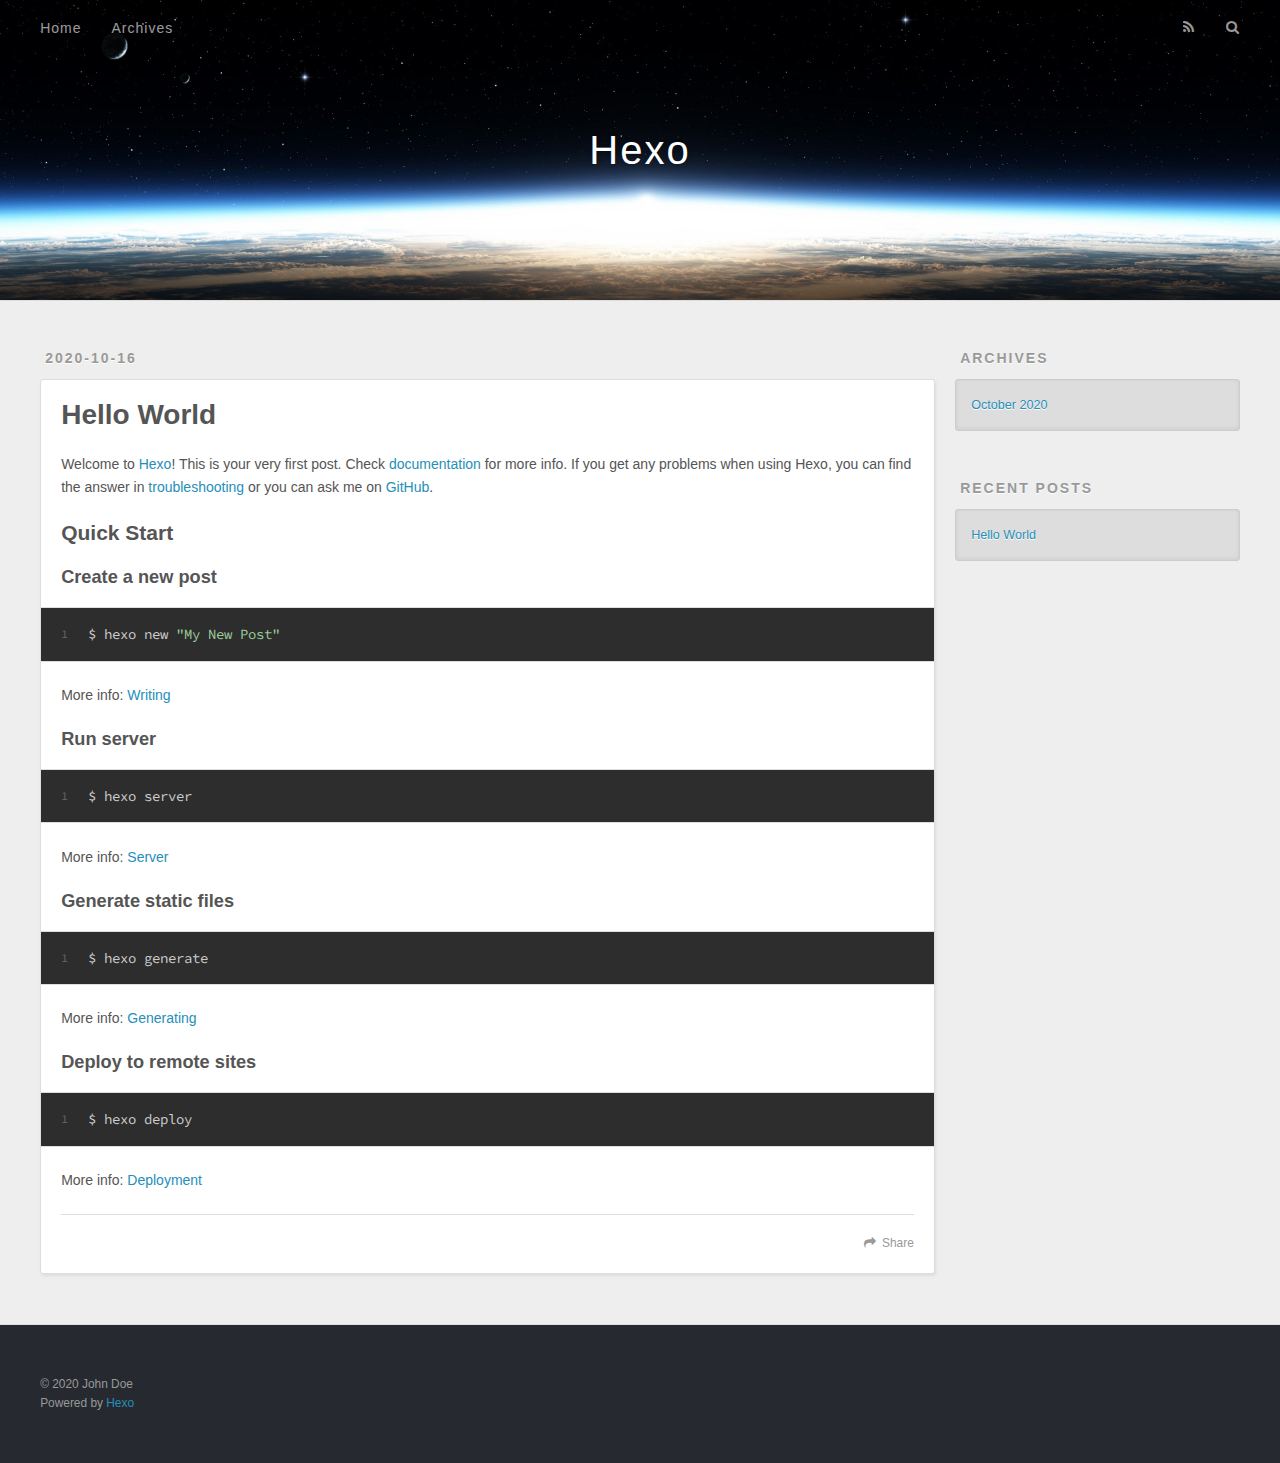
==== index.html @ 6bae7c5f "Site updated: 2020-10-16 17:08:47" ====
<!DOCTYPE html>
<html>
<head>
  <meta charset="utf-8">
  

  
  <title>Hexo</title>
  <meta name="viewport" content="width=device-width, initial-scale=1, maximum-scale=1">
  <meta property="og:type" content="website">
<meta property="og:title" content="Hexo">
<meta property="og:url" content="http://example.com/index.html">
<meta property="og:site_name" content="Hexo">
<meta property="og:locale" content="en_US">
<meta property="article:author" content="John Doe">
<meta name="twitter:card" content="summary">
  
    <link rel="alternate" href="/atom.xml" title="Hexo" type="application/atom+xml">
  
  
    <link rel="icon" href="/favicon.png">
  
  
    <link href="//fonts.googleapis.com/css?family=Source+Code+Pro" rel="stylesheet" type="text/css">
  
  
<link rel="stylesheet" href="/css/style.css">

<meta name="generator" content="Hexo 5.2.0"></head>

<body>
  <div id="container">
    <div id="wrap">
      <header id="header">
  <div id="banner"></div>
  <div id="header-outer" class="outer">
    <div id="header-title" class="inner">
      <h1 id="logo-wrap">
        <a href="/" id="logo">Hexo</a>
      </h1>
      
    </div>
    <div id="header-inner" class="inner">
      <nav id="main-nav">
        <a id="main-nav-toggle" class="nav-icon"></a>
        
          <a class="main-nav-link" href="/">Home</a>
        
          <a class="main-nav-link" href="/archives">Archives</a>
        
      </nav>
      <nav id="sub-nav">
        
          <a id="nav-rss-link" class="nav-icon" href="/atom.xml" title="RSS Feed"></a>
        
        <a id="nav-search-btn" class="nav-icon" title="Search"></a>
      </nav>
      <div id="search-form-wrap">
        <form action="//google.com/search" method="get" accept-charset="UTF-8" class="search-form"><input type="search" name="q" class="search-form-input" placeholder="Search"><button type="submit" class="search-form-submit">&#xF002;</button><input type="hidden" name="sitesearch" value="http://example.com"></form>
      </div>
    </div>
  </div>
</header>
      <div class="outer">
        <section id="main">
  
    <article id="post-hello-world" class="article article-type-post" itemscope itemprop="blogPost">
  <div class="article-meta">
    <a href="/2020/10/16/hello-world/" class="article-date">
  <time datetime="2020-10-16T08:45:26.633Z" itemprop="datePublished">2020-10-16</time>
</a>
    
  </div>
  <div class="article-inner">
    
    
      <header class="article-header">
        
  
    <h1 itemprop="name">
      <a class="article-title" href="/2020/10/16/hello-world/">Hello World</a>
    </h1>
  

      </header>
    
    <div class="article-entry" itemprop="articleBody">
      
        <p>Welcome to <a target="_blank" rel="noopener" href="https://hexo.io/">Hexo</a>! This is your very first post. Check <a target="_blank" rel="noopener" href="https://hexo.io/docs/">documentation</a> for more info. If you get any problems when using Hexo, you can find the answer in <a target="_blank" rel="noopener" href="https://hexo.io/docs/troubleshooting.html">troubleshooting</a> or you can ask me on <a target="_blank" rel="noopener" href="https://github.com/hexojs/hexo/issues">GitHub</a>.</p>
<h2 id="Quick-Start"><a href="#Quick-Start" class="headerlink" title="Quick Start"></a>Quick Start</h2><h3 id="Create-a-new-post"><a href="#Create-a-new-post" class="headerlink" title="Create a new post"></a>Create a new post</h3><figure class="highlight bash"><table><tr><td class="gutter"><pre><span class="line">1</span><br></pre></td><td class="code"><pre><span class="line">$ hexo new <span class="string">&quot;My New Post&quot;</span></span><br></pre></td></tr></table></figure>

<p>More info: <a target="_blank" rel="noopener" href="https://hexo.io/docs/writing.html">Writing</a></p>
<h3 id="Run-server"><a href="#Run-server" class="headerlink" title="Run server"></a>Run server</h3><figure class="highlight bash"><table><tr><td class="gutter"><pre><span class="line">1</span><br></pre></td><td class="code"><pre><span class="line">$ hexo server</span><br></pre></td></tr></table></figure>

<p>More info: <a target="_blank" rel="noopener" href="https://hexo.io/docs/server.html">Server</a></p>
<h3 id="Generate-static-files"><a href="#Generate-static-files" class="headerlink" title="Generate static files"></a>Generate static files</h3><figure class="highlight bash"><table><tr><td class="gutter"><pre><span class="line">1</span><br></pre></td><td class="code"><pre><span class="line">$ hexo generate</span><br></pre></td></tr></table></figure>

<p>More info: <a target="_blank" rel="noopener" href="https://hexo.io/docs/generating.html">Generating</a></p>
<h3 id="Deploy-to-remote-sites"><a href="#Deploy-to-remote-sites" class="headerlink" title="Deploy to remote sites"></a>Deploy to remote sites</h3><figure class="highlight bash"><table><tr><td class="gutter"><pre><span class="line">1</span><br></pre></td><td class="code"><pre><span class="line">$ hexo deploy</span><br></pre></td></tr></table></figure>

<p>More info: <a target="_blank" rel="noopener" href="https://hexo.io/docs/one-command-deployment.html">Deployment</a></p>

      
    </div>
    <footer class="article-footer">
      <a data-url="http://example.com/2020/10/16/hello-world/" data-id="ckgc0du7o00006s7h2qfa7l94" class="article-share-link">Share</a>
      
      
    </footer>
  </div>
  
</article>


  


</section>
        
          <aside id="sidebar">
  
    

  
    

  
    
  
    
  <div class="widget-wrap">
    <h3 class="widget-title">Archives</h3>
    <div class="widget">
      <ul class="archive-list"><li class="archive-list-item"><a class="archive-list-link" href="/archives/2020/10/">October 2020</a></li></ul>
    </div>
  </div>


  
    
  <div class="widget-wrap">
    <h3 class="widget-title">Recent Posts</h3>
    <div class="widget">
      <ul>
        
          <li>
            <a href="/2020/10/16/hello-world/">Hello World</a>
          </li>
        
      </ul>
    </div>
  </div>

  
</aside>
        
      </div>
      <footer id="footer">
  
  <div class="outer">
    <div id="footer-info" class="inner">
      &copy; 2020 John Doe<br>
      Powered by <a href="http://hexo.io/" target="_blank">Hexo</a>
    </div>
  </div>
</footer>
    </div>
    <nav id="mobile-nav">
  
    <a href="/" class="mobile-nav-link">Home</a>
  
    <a href="/archives" class="mobile-nav-link">Archives</a>
  
</nav>
    

<script src="//ajax.googleapis.com/ajax/libs/jquery/2.0.3/jquery.min.js"></script>


  
<link rel="stylesheet" href="/fancybox/jquery.fancybox.css">

  
<script src="/fancybox/jquery.fancybox.pack.js"></script>




<script src="/js/script.js"></script>




  </div>
</body>
</html>
---- css/style.css ----
body {
  width: 100%;
}
body:before,
body:after {
  content: "";
  display: table;
}
body:after {
  clear: both;
}
html,
body,
div,
span,
applet,
object,
iframe,
h1,
h2,
h3,
h4,
h5,
h6,
p,
blockquote,
pre,
a,
abbr,
acronym,
address,
big,
cite,
code,
del,
dfn,
em,
img,
ins,
kbd,
q,
s,
samp,
small,
strike,
strong,
sub,
sup,
tt,
var,
dl,
dt,
dd,
ol,
ul,
li,
fieldset,
form,
label,
legend,
table,
caption,
tbody,
tfoot,
thead,
tr,
th,
td {
  margin: 0;
  padding: 0;
  border: 0;
  outline: 0;
  font-weight: inherit;
  font-style: inherit;
  font-family: inherit;
  font-size: 100%;
  vertical-align: baseline;
}
body {
  line-height: 1;
  color: #000;
  background: #fff;
}
ol,
ul {
  list-style: none;
}
table {
  border-collapse: separate;
  border-spacing: 0;
  vertical-align: middle;
}
caption,
th,
td {
  text-align: left;
  font-weight: normal;
  vertical-align: middle;
}
a img {
  border: none;
}
input,
button {
  margin: 0;
  padding: 0;
}
input::-moz-focus-inner,
button::-moz-focus-inner {
  border: 0;
  padding: 0;
}
@font-face {
  font-family: FontAwesome;
  font-style: normal;
  font-weight: normal;
  src: url("fonts/fontawesome-webfont.eot?v=#4.0.3");
  src: url("fonts/fontawesome-webfont.eot?#iefix&v=#4.0.3") format("embedded-opentype"), url("fonts/fontawesome-webfont.woff?v=#4.0.3") format("woff"), url("fonts/fontawesome-webfont.ttf?v=#4.0.3") format("truetype"), url("fonts/fontawesome-webfont.svg#fontawesomeregular?v=#4.0.3") format("svg");
}
html,
body,
#container {
  height: 100%;
}
body {
  background: #eee;
  font: 14px -apple-system, BlinkMacSystemFont, "Segoe UI", "Roboto", "Oxygen", "Ubuntu", "Cantarell", "Fira Sans", "Droid Sans", "Helvetica Neue", sans-serif;
  -webkit-text-size-adjust: 100%;
}
.outer {
  max-width: 1220px;
  margin: 0 auto;
  padding: 0 20px;
}
.outer:before,
.outer:after {
  content: "";
  display: table;
}
.outer:after {
  clear: both;
}
.inner {
  display: inline;
  float: left;
  width: 98.33333333333333%;
  margin: 0 0.833333333333333%;
}
.left,
.alignleft {
  float: left;
}
.right,
.alignright {
  float: right;
}
.clear {
  clear: both;
}
#container {
  position: relative;
}
.mobile-nav-on {
  overflow: hidden;
}
#wrap {
  height: 100%;
  width: 100%;
  position: absolute;
  top: 0;
  left: 0;
  -webkit-transition: 0.2s ease-out;
  -moz-transition: 0.2s ease-out;
  -ms-transition: 0.2s ease-out;
  transition: 0.2s ease-out;
  z-index: 1;
  background: #eee;
}
.mobile-nav-on #wrap {
  left: 280px;
}
@media screen and (min-width: 768px) {
  #main {
    display: inline;
    float: left;
    width: 73.33333333333333%;
    margin: 0 0.833333333333333%;
  }
}
.article-date,
.article-category-link,
.archive-year,
.widget-title {
  text-decoration: none;
  text-transform: uppercase;
  letter-spacing: 2px;
  color: #999;
  margin-bottom: 1em;
  margin-left: 5px;
  line-height: 1em;
  text-shadow: 0 1px #fff;
  font-weight: bold;
}
.article-inner,
.archive-article-inner {
  background: #fff;
  -webkit-box-shadow: 1px 2px 3px #ddd;
  box-shadow: 1px 2px 3px #ddd;
  border: 1px solid #ddd;
  border-radius: 3px;
}
.article-entry h1,
.widget h1 {
  font-size: 2em;
}
.article-entry h2,
.widget h2 {
  font-size: 1.5em;
}
.article-entry h3,
.widget h3 {
  font-size: 1.3em;
}
.article-entry h4,
.widget h4 {
  font-size: 1.2em;
}
.article-entry h5,
.widget h5 {
  font-size: 1em;
}
.article-entry h6,
.widget h6 {
  font-size: 1em;
  color: #999;
}
.article-entry hr,
.widget hr {
  border: 1px dashed #ddd;
}
.article-entry strong,
.widget strong {
  font-weight: bold;
}
.article-entry em,
.widget em,
.article-entry cite,
.widget cite {
  font-style: italic;
}
.article-entry sup,
.widget sup,
.article-entry sub,
.widget sub {
  font-size: 0.75em;
  line-height: 0;
  position: relative;
  vertical-align: baseline;
}
.article-entry sup,
.widget sup {
  top: -0.5em;
}
.article-entry sub,
.widget sub {
  bottom: -0.2em;
}
.article-entry small,
.widget small {
  font-size: 0.85em;
}
.article-entry acronym,
.widget acronym,
.article-entry abbr,
.widget abbr {
  border-bottom: 1px dotted;
}
.article-entry ul,
.widget ul,
.article-entry ol,
.widget ol,
.article-entry dl,
.widget dl {
  margin: 0 20px;
  line-height: 1.6em;
}
.article-entry ul ul,
.widget ul ul,
.article-entry ol ul,
.widget ol ul,
.article-entry ul ol,
.widget ul ol,
.article-entry ol ol,
.widget ol ol {
  margin-top: 0;
  margin-bottom: 0;
}
.article-entry ul,
.widget ul {
  list-style: disc;
}
.article-entry ol,
.widget ol {
  list-style: decimal;
}
.article-entry dt,
.widget dt {
  font-weight: bold;
}
#header {
  height: 300px;
  position: relative;
  border-bottom: 1px solid #ddd;
}
#header:before,
#header:after {
  content: "";
  position: absolute;
  left: 0;
  right: 0;
  height: 40px;
}
#header:before {
  top: 0;
  background: -webkit-linear-gradient(rgba(0,0,0,0.2), transparent);
  background: -moz-linear-gradient(rgba(0,0,0,0.2), transparent);
  background: -ms-linear-gradient(rgba(0,0,0,0.2), transparent);
  background: linear-gradient(rgba(0,0,0,0.2), transparent);
}
#header:after {
  bottom: 0;
  background: -webkit-linear-gradient(transparent, rgba(0,0,0,0.2));
  background: -moz-linear-gradient(transparent, rgba(0,0,0,0.2));
  background: -ms-linear-gradient(transparent, rgba(0,0,0,0.2));
  background: linear-gradient(transparent, rgba(0,0,0,0.2));
}
#header-outer {
  height: 100%;
  position: relative;
}
#header-inner {
  position: relative;
  overflow: hidden;
}
#banner {
  position: absolute;
  top: 0;
  left: 0;
  width: 100%;
  height: 100%;
  background: url("images/banner.jpg") center #000;
  -webkit-background-size: cover;
  -moz-background-size: cover;
  background-size: cover;
  z-index: -1;
}
#header-title {
  text-align: center;
  height: 40px;
  position: absolute;
  top: 50%;
  left: 0;
  margin-top: -20px;
}
#logo,
#subtitle {
  text-decoration: none;
  color: #fff;
  font-weight: 300;
  text-shadow: 0 1px 4px rgba(0,0,0,0.3);
}
#logo {
  font-size: 40px;
  line-height: 40px;
  letter-spacing: 2px;
}
#subtitle {
  font-size: 16px;
  line-height: 16px;
  letter-spacing: 1px;
}
#subtitle-wrap {
  margin-top: 16px;
}
#main-nav {
  float: left;
  margin-left: -15px;
}
.nav-icon,
.main-nav-link {
  float: left;
  color: #fff;
  opacity: 0.6;
  text-decoration: none;
  text-shadow: 0 1px rgba(0,0,0,0.2);
  -webkit-transition: opacity 0.2s;
  -moz-transition: opacity 0.2s;
  -ms-transition: opacity 0.2s;
  transition: opacity 0.2s;
  display: block;
  padding: 20px 15px;
}
.nav-icon:hover,
.main-nav-link:hover {
  opacity: 1;
}
.nav-icon {
  font-family: FontAwesome;
  text-align: center;
  font-size: 14px;
  width: 14px;
  height: 14px;
  padding: 20px 15px;
  position: relative;
  cursor: pointer;
}
.main-nav-link {
  font-weight: 300;
  letter-spacing: 1px;
}
@media screen and (max-width: 479px) {
  .main-nav-link {
    display: none;
  }
}
#main-nav-toggle {
  display: none;
}
#main-nav-toggle:before {
  content: "\f0c9";
}
@media screen and (max-width: 479px) {
  #main-nav-toggle {
    display: block;
  }
}
#sub-nav {
  float: right;
  margin-right: -15px;
}
#nav-rss-link:before {
  content: "\f09e";
}
#nav-search-btn:before {
  content: "\f002";
}
#search-form-wrap {
  position: absolute;
  top: 15px;
  width: 150px;
  height: 30px;
  right: -150px;
  opacity: 0;
  -webkit-transition: 0.2s ease-out;
  -moz-transition: 0.2s ease-out;
  -ms-transition: 0.2s ease-out;
  transition: 0.2s ease-out;
}
#search-form-wrap.on {
  opacity: 1;
  right: 0;
}
@media screen and (max-width: 479px) {
  #search-form-wrap {
    width: 100%;
    right: -100%;
  }
}
.search-form {
  position: absolute;
  top: 0;
  left: 0;
  right: 0;
  background: #fff;
  padding: 5px 15px;
  border-radius: 15px;
  -webkit-box-shadow: 0 0 10px rgba(0,0,0,0.3);
  box-shadow: 0 0 10px rgba(0,0,0,0.3);
}
.search-form-input {
  border: none;
  background: none;
  color: #555;
  width: 100%;
  font: 13px -apple-system, BlinkMacSystemFont, "Segoe UI", "Roboto", "Oxygen", "Ubuntu", "Cantarell", "Fira Sans", "Droid Sans", "Helvetica Neue", sans-serif;
  outline: none;
}
.search-form-input::-webkit-search-results-decoration,
.search-form-input::-webkit-search-cancel-button {
  -webkit-appearance: none;
}
.search-form-submit {
  position: absolute;
  top: 50%;
  right: 10px;
  margin-top: -7px;
  font: 13px FontAwesome;
  border: none;
  background: none;
  color: #bbb;
  cursor: pointer;
}
.search-form-submit:hover,
.search-form-submit:focus {
  color: #777;
}
.article {
  margin: 50px 0;
}
.article-inner {
  overflow: hidden;
}
.article-meta:before,
.article-meta:after {
  content: "";
  display: table;
}
.article-meta:after {
  clear: both;
}
.article-date {
  float: left;
}
.article-category {
  float: left;
  line-height: 1em;
  color: #ccc;
  text-shadow: 0 1px #fff;
  margin-left: 8px;
}
.article-category:before {
  content: "\2022";
}
.article-category-link {
  margin: 0 12px 1em;
}
.article-header {
  padding: 20px 20px 0;
}
.article-title {
  text-decoration: none;
  font-size: 2em;
  font-weight: bold;
  color: #555;
  line-height: 1.1em;
  -webkit-transition: color 0.2s;
  -moz-transition: color 0.2s;
  -ms-transition: color 0.2s;
  transition: color 0.2s;
}
a.article-title:hover {
  color: #258fb8;
}
.article-entry {
  color: #555;
  padding: 0 20px;
}
.article-entry:before,
.article-entry:after {
  content: "";
  display: table;
}
.article-entry:after {
  clear: both;
}
.article-entry p,
.article-entry table {
  line-height: 1.6em;
  margin: 1.6em 0;
}
.article-entry h1,
.article-entry h2,
.article-entry h3,
.article-entry h4,
.article-entry h5,
.article-entry h6 {
  font-weight: bold;
}
.article-entry h1,
.article-entry h2,
.article-entry h3,
.article-entry h4,
.article-entry h5,
.article-entry h6 {
  line-height: 1.1em;
  margin: 1.1em 0;
}
.article-entry a {
  color: #258fb8;
  text-decoration: none;
}
.article-entry a:hover {
  text-decoration: underline;
}
.article-entry ul,
.article-entry ol,
.article-entry dl {
  margin-top: 1.6em;
  margin-bottom: 1.6em;
}
.article-entry img,
.article-entry video {
  max-width: 100%;
  height: auto;
  display: block;
  margin: auto;
}
.article-entry iframe {
  border: none;
}
.article-entry table {
  width: 100%;
  border-collapse: collapse;
  border-spacing: 0;
}
.article-entry th {
  font-weight: bold;
  border-bottom: 3px solid #ddd;
  padding-bottom: 0.5em;
}
.article-entry td {
  border-bottom: 1px solid #ddd;
  padding: 10px 0;
}
.article-entry blockquote {
  font-family: Georgia, "Times New Roman", serif;
  font-size: 1.4em;
  margin: 1.6em 20px;
  text-align: center;
}
.article-entry blockquote footer {
  font-size: 14px;
  margin: 1.6em 0;
  font-family: -apple-system, BlinkMacSystemFont, "Segoe UI", "Roboto", "Oxygen", "Ubuntu", "Cantarell", "Fira Sans", "Droid Sans", "Helvetica Neue", sans-serif;
}
.article-entry blockquote footer cite:before {
  content: "—";
  padding: 0 0.5em;
}
.article-entry .pullquote {
  text-align: left;
  width: 45%;
  margin: 0;
}
.article-entry .pullquote.left {
  margin-left: 0.5em;
  margin-right: 1em;
}
.article-entry .pullquote.right {
  margin-right: 0.5em;
  margin-left: 1em;
}
.article-entry .caption {
  color: #999;
  display: block;
  font-size: 0.9em;
  margin-top: 0.5em;
  position: relative;
  text-align: center;
}
.article-entry .video-container {
  position: relative;
  padding-top: 56.25%;
  height: 0;
  overflow: hidden;
}
.article-entry .video-container iframe,
.article-entry .video-container object,
.article-entry .video-container embed {
  position: absolute;
  top: 0;
  left: 0;
  width: 100%;
  height: 100%;
  margin-top: 0;
}
.article-more-link a {
  display: inline-block;
  line-height: 1em;
  padding: 6px 15px;
  border-radius: 15px;
  background: #eee;
  color: #999;
  text-shadow: 0 1px #fff;
  text-decoration: none;
}
.article-more-link a:hover {
  background: #258fb8;
  color: #fff;
  text-decoration: none;
  text-shadow: 0 1px #1e7293;
}
.article-footer {
  font-size: 0.85em;
  line-height: 1.6em;
  border-top: 1px solid #ddd;
  padding-top: 1.6em;
  margin: 0 20px 20px;
}
.article-footer:before,
.article-footer:after {
  content: "";
  display: table;
}
.article-footer:after {
  clear: both;
}
.article-footer a {
  color: #999;
  text-decoration: none;
}
.article-footer a:hover {
  color: #555;
}
.article-tag-list-item {
  float: left;
  margin-right: 10px;
}
.article-tag-list-link:before {
  content: "#";
}
.article-comment-link {
  float: right;
}
.article-comment-link:before {
  content: "\f075";
  font-family: FontAwesome;
  padding-right: 8px;
}
.article-share-link {
  cursor: pointer;
  float: right;
  margin-left: 20px;
}
.article-share-link:before {
  content: "\f064";
  font-family: FontAwesome;
  padding-right: 6px;
}
#article-nav {
  position: relative;
}
#article-nav:before,
#article-nav:after {
  content: "";
  display: table;
}
#article-nav:after {
  clear: both;
}
@media screen and (min-width: 768px) {
  #article-nav {
    margin: 50px 0;
  }
  #article-nav:before {
    width: 8px;
    height: 8px;
    position: absolute;
    top: 50%;
    left: 50%;
    margin-top: -4px;
    margin-left: -4px;
    content: "";
    border-radius: 50%;
    background: #ddd;
    -webkit-box-shadow: 0 1px 2px #fff;
    box-shadow: 0 1px 2px #fff;
  }
}
.article-nav-link-wrap {
  text-decoration: none;
  text-shadow: 0 1px #fff;
  color: #999;
  -webkit-box-sizing: border-box;
  -moz-box-sizing: border-box;
  box-sizing: border-box;
  margin-top: 50px;
  text-align: center;
  display: block;
}
.article-nav-link-wrap:hover {
  color: #555;
}
@media screen and (min-width: 768px) {
  .article-nav-link-wrap {
    width: 50%;
    margin-top: 0;
  }
}
@media screen and (min-width: 768px) {
  #article-nav-newer {
    float: left;
    text-align: right;
    padding-right: 20px;
  }
}
@media screen and (min-width: 768px) {
  #article-nav-older {
    float: right;
    text-align: left;
    padding-left: 20px;
  }
}
.article-nav-caption {
  text-transform: uppercase;
  letter-spacing: 2px;
  color: #ddd;
  line-height: 1em;
  font-weight: bold;
}
#article-nav-newer .article-nav-caption {
  margin-right: -2px;
}
.article-nav-title {
  font-size: 0.85em;
  line-height: 1.6em;
  margin-top: 0.5em;
}
.article-share-box {
  position: absolute;
  display: none;
  background: #fff;
  -webkit-box-shadow: 1px 2px 10px rgba(0,0,0,0.2);
  box-shadow: 1px 2px 10px rgba(0,0,0,0.2);
  border-radius: 3px;
  margin-left: -145px;
  overflow: hidden;
  z-index: 1;
}
.article-share-box.on {
  display: block;
}
.article-share-input {
  width: 100%;
  background: none;
  -webkit-box-sizing: border-box;
  -moz-box-sizing: border-box;
  box-sizing: border-box;
  font: 14px -apple-system, BlinkMacSystemFont, "Segoe UI", "Roboto", "Oxygen", "Ubuntu", "Cantarell", "Fira Sans", "Droid Sans", "Helvetica Neue", sans-serif;
  padding: 0 15px;
  color: #555;
  outline: none;
  border: 1px solid #ddd;
  border-radius: 3px 3px 0 0;
  height: 36px;
  line-height: 36px;
}
.article-share-links {
  background: #eee;
}
.article-share-links:before,
.article-share-links:after {
  content: "";
  display: table;
}
.article-share-links:after {
  clear: both;
}
.article-share-twitter,
.article-share-facebook,
.article-share-pinterest,
.article-share-google {
  width: 50px;
  height: 36px;
  display: block;
  float: left;
  position: relative;
  color: #999;
  text-shadow: 0 1px #fff;
}
.article-share-twitter:before,
.article-share-facebook:before,
.article-share-pinterest:before,
.article-share-google:before {
  font-size: 20px;
  font-family: FontAwesome;
  width: 20px;
  height: 20px;
  position: absolute;
  top: 50%;
  left: 50%;
  margin-top: -10px;
  margin-left: -10px;
  text-align: center;
}
.article-share-twitter:hover,
.article-share-facebook:hover,
.article-share-pinterest:hover,
.article-share-google:hover {
  color: #fff;
}
.article-share-twitter:before {
  content: "\f099";
}
.article-share-twitter:hover {
  background: #00aced;
  text-shadow: 0 1px #008abe;
}
.article-share-facebook:before {
  content: "\f09a";
}
.article-share-facebook:hover {
  background: #3b5998;
  text-shadow: 0 1px #2f477a;
}
.article-share-pinterest:before {
  content: "\f0d2";
}
.article-share-pinterest:hover {
  background: #cb2027;
  text-shadow: 0 1px #a21a1f;
}
.article-share-google:before {
  content: "\f0d5";
}
.article-share-google:hover {
  background: #dd4b39;
  text-shadow: 0 1px #be3221;
}
.article-gallery {
  background: #000;
  position: relative;
}
.article-gallery-photos {
  position: relative;
  overflow: hidden;
}
.article-gallery-img {
  display: none;
  max-width: 100%;
}
.article-gallery-img:first-child {
  display: block;
}
.article-gallery-img.loaded {
  position: absolute;
  display: block;
}
.article-gallery-img img {
  display: block;
  max-width: 100%;
  margin: 0 auto;
}
#comments {
  background: #fff;
  -webkit-box-shadow: 1px 2px 3px #ddd;
  box-shadow: 1px 2px 3px #ddd;
  padding: 20px;
  border: 1px solid #ddd;
  border-radius: 3px;
  margin: 50px 0;
}
#comments a {
  color: #258fb8;
}
.archives-wrap {
  margin: 50px 0;
}
.archives:before,
.archives:after {
  content: "";
  display: table;
}
.archives:after {
  clear: both;
}
.archive-year-wrap {
  margin-bottom: 1em;
}
.archives {
  -webkit-column-gap: 10px;
  -moz-column-gap: 10px;
  column-gap: 10px;
}
@media screen and (min-width: 480px) and (max-width: 767px) {
  .archives {
    -webkit-column-count: 2;
    -moz-column-count: 2;
    column-count: 2;
  }
}
@media screen and (min-width: 768px) {
  .archives {
    -webkit-column-count: 3;
    -moz-column-count: 3;
    column-count: 3;
  }
}
.archive-article {
  -webkit-column-break-inside: avoid;
  page-break-inside: avoid;
  overflow: hidden;
  break-inside: avoid-column;
}
.archive-article-inner {
  padding: 10px;
  margin-bottom: 15px;
}
.archive-article-title {
  text-decoration: none;
  font-weight: bold;
  color: #555;
  -webkit-transition: color 0.2s;
  -moz-transition: color 0.2s;
  -ms-transition: color 0.2s;
  transition: color 0.2s;
  line-height: 1.6em;
}
.archive-article-title:hover {
  color: #258fb8;
}
.archive-article-footer {
  margin-top: 1em;
}
.archive-article-date {
  color: #999;
  text-decoration: none;
  font-size: 0.85em;
  line-height: 1em;
  margin-bottom: 0.5em;
  display: block;
}
#page-nav {
  margin: 50px auto;
  background: #fff;
  -webkit-box-shadow: 1px 2px 3px #ddd;
  box-shadow: 1px 2px 3px #ddd;
  border: 1px solid #ddd;
  border-radius: 3px;
  text-align: center;
  color: #999;
  overflow: hidden;
}
#page-nav:before,
#page-nav:after {
  content: "";
  display: table;
}
#page-nav:after {
  clear: both;
}
#page-nav a,
#page-nav span {
  padding: 10px 20px;
  line-height: 1;
  height: 2ex;
}
#page-nav a {
  color: #999;
  text-decoration: none;
}
#page-nav a:hover {
  background: #999;
  color: #fff;
}
#page-nav .prev {
  float: left;
}
#page-nav .next {
  float: right;
}
#page-nav .page-number {
  display: inline-block;
}
@media screen and (max-width: 479px) {
  #page-nav .page-number {
    display: none;
  }
}
#page-nav .current {
  color: #555;
  font-weight: bold;
}
#page-nav .space {
  color: #ddd;
}
#footer {
  background: #262a30;
  padding: 50px 0;
  border-top: 1px solid #ddd;
  color: #999;
}
#footer a {
  color: #258fb8;
  text-decoration: none;
}
#footer a:hover {
  text-decoration: underline;
}
#footer-info {
  line-height: 1.6em;
  font-size: 0.85em;
}
.article-entry pre,
.article-entry .highlight {
  background: #2d2d2d;
  margin: 0 -20px;
  padding: 15px 20px;
  border-style: solid;
  border-color: #ddd;
  border-width: 1px 0;
  overflow: auto;
  color: #ccc;
  line-height: 22.400000000000002px;
}
.article-entry .highlight .gutter pre,
.article-entry .gist .gist-file .gist-data .line-numbers {
  color: #666;
  font-size: 0.85em;
}
.article-entry pre,
.article-entry code {
  font-family: "Source Code Pro", Consolas, Monaco, Menlo, Consolas, monospace;
}
.article-entry code {
  background: #eee;
  text-shadow: 0 1px #fff;
  padding: 0 0.3em;
}
.article-entry pre code {
  background: none;
  text-shadow: none;
  padding: 0;
}
.article-entry .highlight pre {
  border: none;
  margin: 0;
  padding: 0;
}
.article-entry .highlight table {
  margin: 0;
  width: auto;
}
.article-entry .highlight td {
  border: none;
  padding: 0;
}
.article-entry .highlight figcaption {
  font-size: 0.85em;
  color: #999;
  line-height: 1em;
  margin-bottom: 1em;
}
.article-entry .highlight figcaption:before,
.article-entry .highlight figcaption:after {
  content: "";
  display: table;
}
.article-entry .highlight figcaption:after {
  clear: both;
}
.article-entry .highlight figcaption a {
  float: right;
}
.article-entry .highlight .gutter pre {
  text-align: right;
  padding-right: 20px;
}
.article-entry .highlight .line {
  height: 22.400000000000002px;
}
.article-entry .highlight .line.marked {
  background: #515151;
}
.article-entry .gist {
  margin: 0 -20px;
  border-style: solid;
  border-color: #ddd;
  border-width: 1px 0;
  background: #2d2d2d;
  padding: 15px 20px 15px 0;
}
.article-entry .gist .gist-file {
  border: none;
  font-family: "Source Code Pro", Consolas, Monaco, Menlo, Consolas, monospace;
  margin: 0;
}
.article-entry .gist .gist-file .gist-data {
  background: none;
  border: none;
}
.article-entry .gist .gist-file .gist-data .line-numbers {
  background: none;
  border: none;
  padding: 0 20px 0 0;
}
.article-entry .gist .gist-file .gist-data .line-data {
  padding: 0 !important;
}
.article-entry .gist .gist-file .highlight {
  margin: 0;
  padding: 0;
  border: none;
}
.article-entry .gist .gist-file .gist-meta {
  background: #2d2d2d;
  color: #999;
  font: 0.85em -apple-system, BlinkMacSystemFont, "Segoe UI", "Roboto", "Oxygen", "Ubuntu", "Cantarell", "Fira Sans", "Droid Sans", "Helvetica Neue", sans-serif;
  text-shadow: 0 0;
  padding: 0;
  margin-top: 1em;
  margin-left: 20px;
}
.article-entry .gist .gist-file .gist-meta a {
  color: #258fb8;
  font-weight: normal;
}
.article-entry .gist .gist-file .gist-meta a:hover {
  text-decoration: underline;
}
pre .comment,
pre .title {
  color: #999;
}
pre .variable,
pre .attribute,
pre .tag,
pre .regexp,
pre .ruby .constant,
pre .xml .tag .title,
pre .xml .pi,
pre .xml .doctype,
pre .html .doctype,
pre .css .id,
pre .css .class,
pre .css .pseudo {
  color: #f2777a;
}
pre .number,
pre .preprocessor,
pre .built_in,
pre .literal,
pre .params,
pre .constant {
  color: #f99157;
}
pre .class,
pre .ruby .class .title,
pre .css .rules .attribute {
  color: #9c9;
}
pre .string,
pre .value,
pre .inheritance,
pre .header,
pre .ruby .symbol,
pre .xml .cdata {
  color: #9c9;
}
pre .css .hexcolor {
  color: #6cc;
}
pre .function,
pre .python .decorator,
pre .python .title,
pre .ruby .function .title,
pre .ruby .title .keyword,
pre .perl .sub,
pre .javascript .title,
pre .coffeescript .title {
  color: #69c;
}
pre .keyword,
pre .javascript .function {
  color: #c9c;
}
@media screen and (max-width: 479px) {
  #mobile-nav {
    position: absolute;
    top: 0;
    left: 0;
    width: 280px;
    height: 100%;
    background: #191919;
    border-right: 1px solid #fff;
  }
}
@media screen and (max-width: 479px) {
  .mobile-nav-link {
    display: block;
    color: #999;
    text-decoration: none;
    padding: 15px 20px;
    font-weight: bold;
  }
  .mobile-nav-link:hover {
    color: #fff;
  }
}
@media screen and (min-width: 768px) {
  #sidebar {
    display: inline;
    float: left;
    width: 23.333333333333332%;
    margin: 0 0.833333333333333%;
  }
}
.widget-wrap {
  margin: 50px 0;
}
.widget {
  color: #777;
  text-shadow: 0 1px #fff;
  background: #ddd;
  -webkit-box-shadow: 0 -1px 4px #ccc inset;
  box-shadow: 0 -1px 4px #ccc inset;
  border: 1px solid #ccc;
  padding: 15px;
  border-radius: 3px;
}
.widget a {
  color: #258fb8;
  text-decoration: none;
}
.widget a:hover {
  text-decoration: underline;
}
.widget ul ul,
.widget ol ul,
.widget dl ul,
.widget ul ol,
.widget ol ol,
.widget dl ol,
.widget ul dl,
.widget ol dl,
.widget dl dl {
  margin-left: 15px;
  list-style: disc;
}
.widget {
  line-height: 1.6em;
  word-wrap: break-word;
  font-size: 0.9em;
}
.widget ul,
.widget ol {
  list-style: none;
  margin: 0;
}
.widget ul ul,
.widget ol ul,
.widget ul ol,
.widget ol ol {
  margin: 0 20px;
}
.widget ul ul,
.widget ol ul {
  list-style: disc;
}
.widget ul ol,
.widget ol ol {
  list-style: decimal;
}
.category-list-count,
.tag-list-count,
.archive-list-count {
  padding-left: 5px;
  color: #999;
  font-size: 0.85em;
}
.category-list-count:before,
.tag-list-count:before,
.archive-list-count:before {
  content: "(";
}
.category-list-count:after,
.tag-list-count:after,
.archive-list-count:after {
  content: ")";
}
.tagcloud a {
  margin-right: 5px;
  display: inline-block;
}
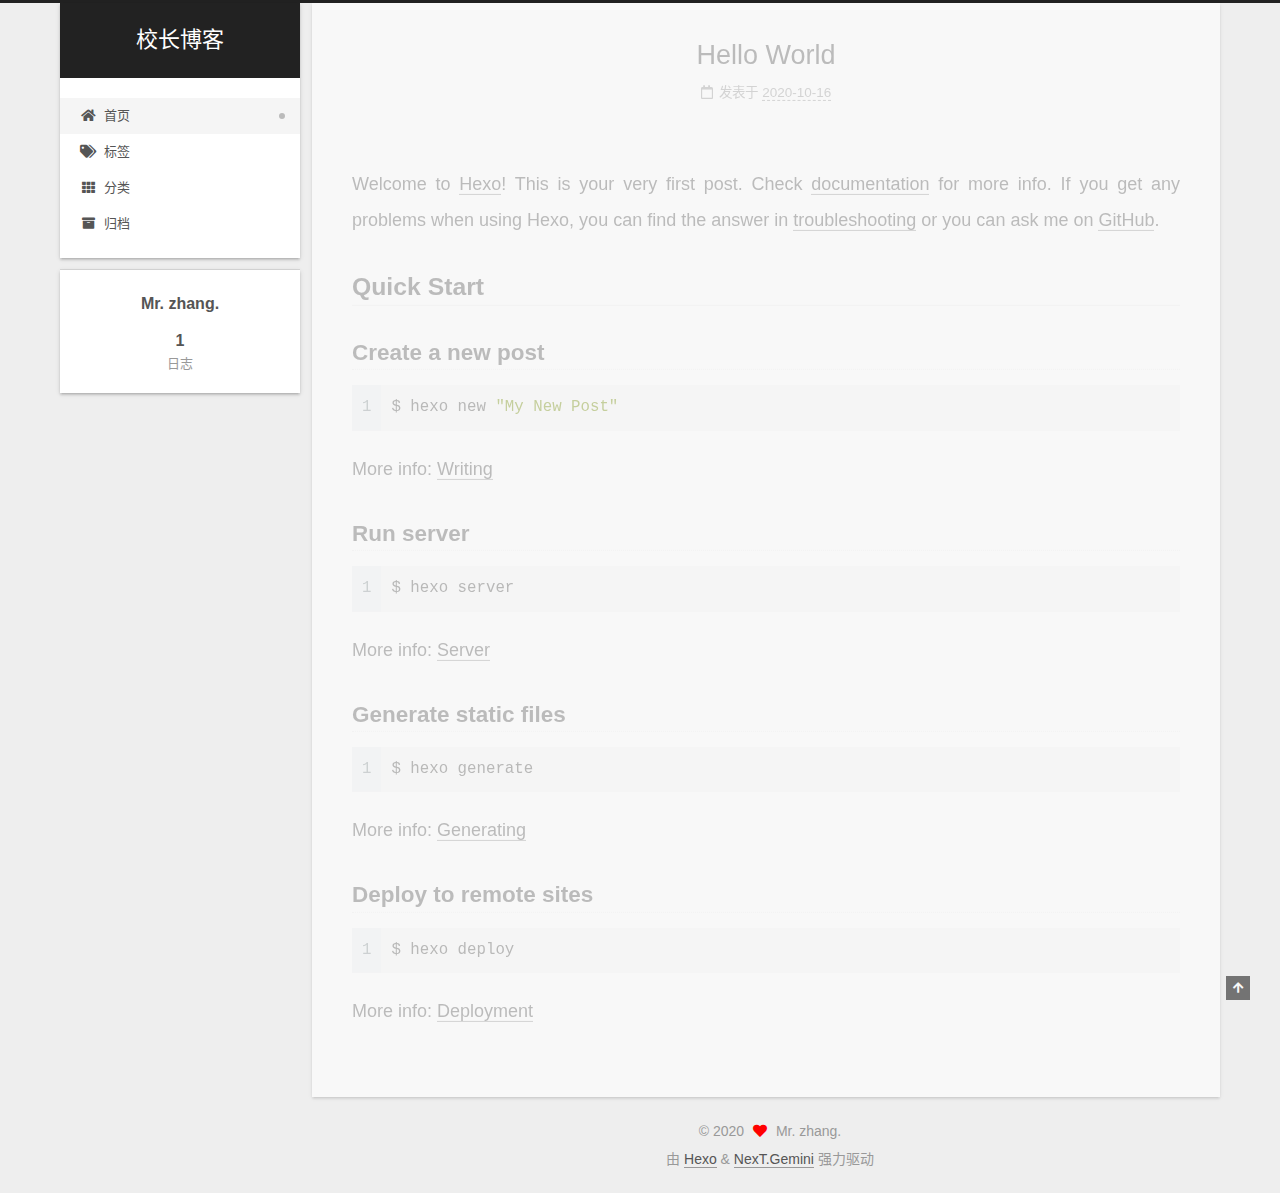
==== commit 39100b74: "Site updated: 2020-10-16 17:13:16" ====
--- a/index.html
+++ b/index.html
@@ -1,196 +1,379 @@
 <!DOCTYPE html>
-<html>
+<html lang="zh-CN">
 <head>
-  <meta charset="utf-8">
-  
-
-  
-  <title>Hexo</title>
-  <meta name="viewport" content="width=device-width, initial-scale=1, maximum-scale=1">
+  <meta charset="UTF-8">
+<meta name="viewport" content="width=device-width, initial-scale=1, maximum-scale=2">
+<meta name="theme-color" content="#222">
+<meta name="generator" content="Hexo 5.2.0">
+  <link rel="apple-touch-icon" sizes="180x180" href="/images/favicon.png">
+  <link rel="icon" type="image/png" sizes="32x32" href="/images/favicon.png">
+  <link rel="icon" type="image/png" sizes="16x16" href="/images/favicon.png">
+  <link rel="mask-icon" href="/images/favicon.png" color="#222">
+
+<link rel="stylesheet" href="/css/main.css">
+
+
+<link rel="stylesheet" href="/lib/font-awesome/css/all.min.css">
+
+<script id="hexo-configurations">
+    var NexT = window.NexT || {};
+    var CONFIG = {"hostname":"example.com","root":"/","scheme":"Gemini","version":"7.8.0","exturl":false,"sidebar":{"position":"left","display":"post","padding":18,"offset":12,"onmobile":false},"copycode":{"enable":false,"show_result":false,"style":null},"back2top":{"enable":true,"sidebar":false,"scrollpercent":false},"bookmark":{"enable":false,"color":"#222","save":"auto"},"fancybox":false,"mediumzoom":false,"lazyload":false,"pangu":false,"comments":{"style":"tabs","active":null,"storage":true,"lazyload":false,"nav":null},"algolia":{"hits":{"per_page":10},"labels":{"input_placeholder":"Search for Posts","hits_empty":"We didn't find any results for the search: ${query}","hits_stats":"${hits} results found in ${time} ms"}},"localsearch":{"enable":false,"trigger":"auto","top_n_per_article":1,"unescape":false,"preload":false},"motion":{"enable":true,"async":false,"transition":{"post_block":"fadeIn","post_header":"slideDownIn","post_body":"slideDownIn","coll_header":"slideLeftIn","sidebar":"slideUpIn"}}};
+  </script>
+
   <meta property="og:type" content="website">
-<meta property="og:title" content="Hexo">
+<meta property="og:title" content="校长博客">
 <meta property="og:url" content="http://example.com/index.html">
-<meta property="og:site_name" content="Hexo">
-<meta property="og:locale" content="en_US">
-<meta property="article:author" content="John Doe">
+<meta property="og:site_name" content="校长博客">
+<meta property="og:locale" content="zh_CN">
+<meta property="article:author" content="Mr. zhang.">
 <meta name="twitter:card" content="summary">
-  
-    <link rel="alternate" href="/atom.xml" title="Hexo" type="application/atom+xml">
-  
-  
-    <link rel="icon" href="/favicon.png">
-  
-  
-    <link href="//fonts.googleapis.com/css?family=Source+Code+Pro" rel="stylesheet" type="text/css">
-  
-  
-<link rel="stylesheet" href="/css/style.css">
-
-<meta name="generator" content="Hexo 5.2.0"></head>
-
-<body>
-  <div id="container">
-    <div id="wrap">
-      <header id="header">
-  <div id="banner"></div>
-  <div id="header-outer" class="outer">
-    <div id="header-title" class="inner">
-      <h1 id="logo-wrap">
-        <a href="/" id="logo">Hexo</a>
-      </h1>
+
+<link rel="canonical" href="http://example.com/">
+
+
+<script id="page-configurations">
+  // https://hexo.io/docs/variables.html
+  CONFIG.page = {
+    sidebar: "",
+    isHome : true,
+    isPost : false,
+    lang   : 'zh-CN'
+  };
+</script>
+
+  <title>校长博客</title>
+  
+
+
+
+
+
+
+  <noscript>
+  <style>
+  .use-motion .brand,
+  .use-motion .menu-item,
+  .sidebar-inner,
+  .use-motion .post-block,
+  .use-motion .pagination,
+  .use-motion .comments,
+  .use-motion .post-header,
+  .use-motion .post-body,
+  .use-motion .collection-header { opacity: initial; }
+
+  .use-motion .site-title,
+  .use-motion .site-subtitle {
+    opacity: initial;
+    top: initial;
+  }
+
+  .use-motion .logo-line-before i { left: initial; }
+  .use-motion .logo-line-after i { right: initial; }
+  </style>
+</noscript>
+
+</head>
+
+<body itemscope itemtype="http://schema.org/WebPage">
+  <div class="container use-motion">
+    <div class="headband"></div>
+
+    <header class="header" itemscope itemtype="http://schema.org/WPHeader">
+      <div class="header-inner"><div class="site-brand-container">
+  <div class="site-nav-toggle">
+    <div class="toggle" aria-label="切换导航栏">
+      <span class="toggle-line toggle-line-first"></span>
+      <span class="toggle-line toggle-line-middle"></span>
+      <span class="toggle-line toggle-line-last"></span>
+    </div>
+  </div>
+
+  <div class="site-meta">
+
+    <a href="/" class="brand" rel="start">
+      <span class="logo-line-before"><i></i></span>
+      <h1 class="site-title">校长博客</h1>
+      <span class="logo-line-after"><i></i></span>
+    </a>
+  </div>
+
+  <div class="site-nav-right">
+    <div class="toggle popup-trigger">
+    </div>
+  </div>
+</div>
+
+
+
+
+<nav class="site-nav">
+  <ul id="menu" class="main-menu menu">
+        <li class="menu-item menu-item-home">
+
+    <a href="/" rel="section"><i class="fa fa-home fa-fw"></i>首页</a>
+
+  </li>
+        <li class="menu-item menu-item-tags">
+
+    <a href="/tags/" rel="section"><i class="fa fa-tags fa-fw"></i>标签</a>
+
+  </li>
+        <li class="menu-item menu-item-categories">
+
+    <a href="/categories/" rel="section"><i class="fa fa-th fa-fw"></i>分类</a>
+
+  </li>
+        <li class="menu-item menu-item-archives">
+
+    <a href="/archives/" rel="section"><i class="fa fa-archive fa-fw"></i>归档</a>
+
+  </li>
+  </ul>
+</nav>
+
+
+
+
+</div>
+    </header>
+
+    
+  <div class="back-to-top">
+    <i class="fa fa-arrow-up"></i>
+    <span>0%</span>
+  </div>
+
+
+    <main class="main">
+      <div class="main-inner">
+        <div class="content-wrap">
+          
+
+          <div class="content index posts-expand">
+            
+      
+  
+  
+  <article itemscope itemtype="http://schema.org/Article" class="post-block" lang="zh-CN">
+    <link itemprop="mainEntityOfPage" href="http://example.com/2020/10/16/hello-world/">
+
+    <span hidden itemprop="author" itemscope itemtype="http://schema.org/Person">
+      <meta itemprop="image" content="/images/avatar.gif">
+      <meta itemprop="name" content="Mr. zhang.">
+      <meta itemprop="description" content="">
+    </span>
+
+    <span hidden itemprop="publisher" itemscope itemtype="http://schema.org/Organization">
+      <meta itemprop="name" content="校长博客">
+    </span>
+      <header class="post-header">
+        <h2 class="post-title" itemprop="name headline">
+          
+            <a href="/2020/10/16/hello-world/" class="post-title-link" itemprop="url">Hello World</a>
+        </h2>
+
+        <div class="post-meta">
+            <span class="post-meta-item">
+              <span class="post-meta-item-icon">
+                <i class="far fa-calendar"></i>
+              </span>
+              <span class="post-meta-item-text">发表于</span>
+
+              <time title="创建时间：2020-10-16 16:45:26" itemprop="dateCreated datePublished" datetime="2020-10-16T16:45:26+08:00">2020-10-16</time>
+            </span>
+
+          
+
+        </div>
+      </header>
+
+    
+    
+    
+    <div class="post-body" itemprop="articleBody">
+
+      
+          <p>Welcome to <a target="_blank" rel="noopener" href="https://hexo.io/">Hexo</a>! This is your very first post. Check <a target="_blank" rel="noopener" href="https://hexo.io/docs/">documentation</a> for more info. If you get any problems when using Hexo, you can find the answer in <a target="_blank" rel="noopener" href="https://hexo.io/docs/troubleshooting.html">troubleshooting</a> or you can ask me on <a target="_blank" rel="noopener" href="https://github.com/hexojs/hexo/issues">GitHub</a>.</p>
+<h2 id="Quick-Start"><a href="#Quick-Start" class="headerlink" title="Quick Start"></a>Quick Start</h2><h3 id="Create-a-new-post"><a href="#Create-a-new-post" class="headerlink" title="Create a new post"></a>Create a new post</h3><figure class="highlight bash"><table><tr><td class="gutter"><pre><span class="line">1</span><br></pre></td><td class="code"><pre><span class="line">$ hexo new <span class="string">&quot;My New Post&quot;</span></span><br></pre></td></tr></table></figure>
+
+<p>More info: <a target="_blank" rel="noopener" href="https://hexo.io/docs/writing.html">Writing</a></p>
+<h3 id="Run-server"><a href="#Run-server" class="headerlink" title="Run server"></a>Run server</h3><figure class="highlight bash"><table><tr><td class="gutter"><pre><span class="line">1</span><br></pre></td><td class="code"><pre><span class="line">$ hexo server</span><br></pre></td></tr></table></figure>
+
+<p>More info: <a target="_blank" rel="noopener" href="https://hexo.io/docs/server.html">Server</a></p>
+<h3 id="Generate-static-files"><a href="#Generate-static-files" class="headerlink" title="Generate static files"></a>Generate static files</h3><figure class="highlight bash"><table><tr><td class="gutter"><pre><span class="line">1</span><br></pre></td><td class="code"><pre><span class="line">$ hexo generate</span><br></pre></td></tr></table></figure>
+
+<p>More info: <a target="_blank" rel="noopener" href="https://hexo.io/docs/generating.html">Generating</a></p>
+<h3 id="Deploy-to-remote-sites"><a href="#Deploy-to-remote-sites" class="headerlink" title="Deploy to remote sites"></a>Deploy to remote sites</h3><figure class="highlight bash"><table><tr><td class="gutter"><pre><span class="line">1</span><br></pre></td><td class="code"><pre><span class="line">$ hexo deploy</span><br></pre></td></tr></table></figure>
+
+<p>More info: <a target="_blank" rel="noopener" href="https://hexo.io/docs/one-command-deployment.html">Deployment</a></p>
+
       
     </div>
-    <div id="header-inner" class="inner">
-      <nav id="main-nav">
-        <a id="main-nav-toggle" class="nav-icon"></a>
+
+    
+    
+    
+      <footer class="post-footer">
+        <div class="post-eof"></div>
+      </footer>
+  </article>
+  
+  
+  
+
+
+  
+
+
+
+          </div>
+          
+
+<script>
+  window.addEventListener('tabs:register', () => {
+    let { activeClass } = CONFIG.comments;
+    if (CONFIG.comments.storage) {
+      activeClass = localStorage.getItem('comments_active') || activeClass;
+    }
+    if (activeClass) {
+      let activeTab = document.querySelector(`a[href="#comment-${activeClass}"]`);
+      if (activeTab) {
+        activeTab.click();
+      }
+    }
+  });
+  if (CONFIG.comments.storage) {
+    window.addEventListener('tabs:click', event => {
+      if (!event.target.matches('.tabs-comment .tab-content .tab-pane')) return;
+      let commentClass = event.target.classList[1];
+      localStorage.setItem('comments_active', commentClass);
+    });
+  }
+</script>
+
+        </div>
+          
+  
+  <div class="toggle sidebar-toggle">
+    <span class="toggle-line toggle-line-first"></span>
+    <span class="toggle-line toggle-line-middle"></span>
+    <span class="toggle-line toggle-line-last"></span>
+  </div>
+
+  <aside class="sidebar">
+    <div class="sidebar-inner">
+
+      <ul class="sidebar-nav motion-element">
+        <li class="sidebar-nav-toc">
+          文章目录
+        </li>
+        <li class="sidebar-nav-overview">
+          站点概览
+        </li>
+      </ul>
+
+      <!--noindex-->
+      <div class="post-toc-wrap sidebar-panel">
+      </div>
+      <!--/noindex-->
+
+      <div class="site-overview-wrap sidebar-panel">
+        <div class="site-author motion-element" itemprop="author" itemscope itemtype="http://schema.org/Person">
+  <p class="site-author-name" itemprop="name">Mr. zhang.</p>
+  <div class="site-description" itemprop="description"></div>
+</div>
+<div class="site-state-wrap motion-element">
+  <nav class="site-state">
+      <div class="site-state-item site-state-posts">
+          <a href="/archives/">
         
-          <a class="main-nav-link" href="/">Home</a>
+          <span class="site-state-item-count">1</span>
+          <span class="site-state-item-name">日志</span>
+        </a>
+      </div>
+  </nav>
+</div>
+
+
+
+      </div>
+
+    </div>
+  </aside>
+  <div id="sidebar-dimmer"></div>
+
+
+      </div>
+    </main>
+
+    <footer class="footer">
+      <div class="footer-inner">
         
-          <a class="main-nav-link" href="/archives">Archives</a>
+
         
-      </nav>
-      <nav id="sub-nav">
+
+<div class="copyright">
+  
+  &copy; 
+  <span itemprop="copyrightYear">2020</span>
+  <span class="with-love">
+    <i class="fa fa-heart"></i>
+  </span>
+  <span class="author" itemprop="copyrightHolder">Mr. zhang.</span>
+</div>
+  <div class="powered-by">由 <a href="https://hexo.io/" class="theme-link" rel="noopener" target="_blank">Hexo</a> & <a href="https://theme-next.org/" class="theme-link" rel="noopener" target="_blank">NexT.Gemini</a> 强力驱动
+  </div>
+
         
-          <a id="nav-rss-link" class="nav-icon" href="/atom.xml" title="RSS Feed"></a>
-        
-        <a id="nav-search-btn" class="nav-icon" title="Search"></a>
-      </nav>
-      <div id="search-form-wrap">
-        <form action="//google.com/search" method="get" accept-charset="UTF-8" class="search-form"><input type="search" name="q" class="search-form-input" placeholder="Search"><button type="submit" class="search-form-submit">&#xF002;</button><input type="hidden" name="sitesearch" value="http://example.com"></form>
-      </div>
-    </div>
-  </div>
-</header>
-      <div class="outer">
-        <section id="main">
-  
-    <article id="post-hello-world" class="article article-type-post" itemscope itemprop="blogPost">
-  <div class="article-meta">
-    <a href="/2020/10/16/hello-world/" class="article-date">
-  <time datetime="2020-10-16T08:45:26.633Z" itemprop="datePublished">2020-10-16</time>
-</a>
-    
-  </div>
-  <div class="article-inner">
-    
-    
-      <header class="article-header">
-        
-  
-    <h1 itemprop="name">
-      <a class="article-title" href="/2020/10/16/hello-world/">Hello World</a>
-    </h1>
-  
-
-      </header>
-    
-    <div class="article-entry" itemprop="articleBody">
-      
-        <p>Welcome to <a target="_blank" rel="noopener" href="https://hexo.io/">Hexo</a>! This is your very first post. Check <a target="_blank" rel="noopener" href="https://hexo.io/docs/">documentation</a> for more info. If you get any problems when using Hexo, you can find the answer in <a target="_blank" rel="noopener" href="https://hexo.io/docs/troubleshooting.html">troubleshooting</a> or you can ask me on <a target="_blank" rel="noopener" href="https://github.com/hexojs/hexo/issues">GitHub</a>.</p>
-<h2 id="Quick-Start"><a href="#Quick-Start" class="headerlink" title="Quick Start"></a>Quick Start</h2><h3 id="Create-a-new-post"><a href="#Create-a-new-post" class="headerlink" title="Create a new post"></a>Create a new post</h3><figure class="highlight bash"><table><tr><td class="gutter"><pre><span class="line">1</span><br></pre></td><td class="code"><pre><span class="line">$ hexo new <span class="string">&quot;My New Post&quot;</span></span><br></pre></td></tr></table></figure>
-
-<p>More info: <a target="_blank" rel="noopener" href="https://hexo.io/docs/writing.html">Writing</a></p>
-<h3 id="Run-server"><a href="#Run-server" class="headerlink" title="Run server"></a>Run server</h3><figure class="highlight bash"><table><tr><td class="gutter"><pre><span class="line">1</span><br></pre></td><td class="code"><pre><span class="line">$ hexo server</span><br></pre></td></tr></table></figure>
-
-<p>More info: <a target="_blank" rel="noopener" href="https://hexo.io/docs/server.html">Server</a></p>
-<h3 id="Generate-static-files"><a href="#Generate-static-files" class="headerlink" title="Generate static files"></a>Generate static files</h3><figure class="highlight bash"><table><tr><td class="gutter"><pre><span class="line">1</span><br></pre></td><td class="code"><pre><span class="line">$ hexo generate</span><br></pre></td></tr></table></figure>
-
-<p>More info: <a target="_blank" rel="noopener" href="https://hexo.io/docs/generating.html">Generating</a></p>
-<h3 id="Deploy-to-remote-sites"><a href="#Deploy-to-remote-sites" class="headerlink" title="Deploy to remote sites"></a>Deploy to remote sites</h3><figure class="highlight bash"><table><tr><td class="gutter"><pre><span class="line">1</span><br></pre></td><td class="code"><pre><span class="line">$ hexo deploy</span><br></pre></td></tr></table></figure>
-
-<p>More info: <a target="_blank" rel="noopener" href="https://hexo.io/docs/one-command-deployment.html">Deployment</a></p>
-
-      
-    </div>
-    <footer class="article-footer">
-      <a data-url="http://example.com/2020/10/16/hello-world/" data-id="ckgc0du7o00006s7h2qfa7l94" class="article-share-link">Share</a>
-      
-      
+
+
+
+
+
+
+
+
+      </div>
     </footer>
   </div>
-  
-</article>
-
-
-  
-
-
-</section>
-        
-          <aside id="sidebar">
-  
-    
-
-  
-    
-
-  
-    
-  
-    
-  <div class="widget-wrap">
-    <h3 class="widget-title">Archives</h3>
-    <div class="widget">
-      <ul class="archive-list"><li class="archive-list-item"><a class="archive-list-link" href="/archives/2020/10/">October 2020</a></li></ul>
-    </div>
-  </div>
-
-
-  
-    
-  <div class="widget-wrap">
-    <h3 class="widget-title">Recent Posts</h3>
-    <div class="widget">
-      <ul>
-        
-          <li>
-            <a href="/2020/10/16/hello-world/">Hello World</a>
-          </li>
-        
-      </ul>
-    </div>
-  </div>
-
-  
-</aside>
-        
-      </div>
-      <footer id="footer">
-  
-  <div class="outer">
-    <div id="footer-info" class="inner">
-      &copy; 2020 John Doe<br>
-      Powered by <a href="http://hexo.io/" target="_blank">Hexo</a>
-    </div>
-  </div>
-</footer>
-    </div>
-    <nav id="mobile-nav">
-  
-    <a href="/" class="mobile-nav-link">Home</a>
-  
-    <a href="/archives" class="mobile-nav-link">Archives</a>
-  
-</nav>
-    
-
-<script src="//ajax.googleapis.com/ajax/libs/jquery/2.0.3/jquery.min.js"></script>
-
-
-  
-<link rel="stylesheet" href="/fancybox/jquery.fancybox.css">
-
-  
-<script src="/fancybox/jquery.fancybox.pack.js"></script>
-
-
-
-
-<script src="/js/script.js"></script>
-
-
-
-
-  </div>
+
+  
+  <script src="/lib/anime.min.js"></script>
+  <script src="/lib/velocity/velocity.min.js"></script>
+  <script src="/lib/velocity/velocity.ui.min.js"></script>
+
+<script src="/js/utils.js"></script>
+
+<script src="/js/motion.js"></script>
+
+
+<script src="/js/schemes/pisces.js"></script>
+
+
+<script src="/js/next-boot.js"></script>
+
+
+
+
+  
+
+
+
+
+
+
+
+
+
+
+
+
+
+
+
+  
+
+  
+
 </body>
-</html>+</html>
--- a/css/main.css
+++ b/css/main.css
@@ -0,0 +1,2565 @@
+:root {
+  --body-bg-color: #eee;
+  --content-bg-color: #fff;
+  --card-bg-color: #f5f5f5;
+  --text-color: #555;
+  --blockquote-color: #666;
+  --link-color: #555;
+  --link-hover-color: #222;
+  --brand-color: #fff;
+  --brand-hover-color: #fff;
+  --table-row-odd-bg-color: #f9f9f9;
+  --table-row-hover-bg-color: #f5f5f5;
+  --menu-item-bg-color: #f5f5f5;
+  --btn-default-bg: #fff;
+  --btn-default-color: #555;
+  --btn-default-border-color: #555;
+  --btn-default-hover-bg: #222;
+  --btn-default-hover-color: #fff;
+  --btn-default-hover-border-color: #222;
+}
+html {
+  line-height: 1.15; /* 1 */
+  -webkit-text-size-adjust: 100%; /* 2 */
+}
+body {
+  margin: 0;
+}
+main {
+  display: block;
+}
+h1 {
+  font-size: 2em;
+  margin: 0.67em 0;
+}
+hr {
+  box-sizing: content-box; /* 1 */
+  height: 0; /* 1 */
+  overflow: visible; /* 2 */
+}
+pre {
+  font-family: monospace, monospace; /* 1 */
+  font-size: 1em; /* 2 */
+}
+a {
+  background: transparent;
+}
+abbr[title] {
+  border-bottom: none; /* 1 */
+  text-decoration: underline; /* 2 */
+  text-decoration: underline dotted; /* 2 */
+}
+b,
+strong {
+  font-weight: bolder;
+}
+code,
+kbd,
+samp {
+  font-family: monospace, monospace; /* 1 */
+  font-size: 1em; /* 2 */
+}
+small {
+  font-size: 80%;
+}
+sub,
+sup {
+  font-size: 75%;
+  line-height: 0;
+  position: relative;
+  vertical-align: baseline;
+}
+sub {
+  bottom: -0.25em;
+}
+sup {
+  top: -0.5em;
+}
+img {
+  border-style: none;
+}
+button,
+input,
+optgroup,
+select,
+textarea {
+  font-family: inherit; /* 1 */
+  font-size: 100%; /* 1 */
+  line-height: 1.15; /* 1 */
+  margin: 0; /* 2 */
+}
+button,
+input {
+/* 1 */
+  overflow: visible;
+}
+button,
+select {
+/* 1 */
+  text-transform: none;
+}
+button,
+[type='button'],
+[type='reset'],
+[type='submit'] {
+  -webkit-appearance: button;
+}
+button::-moz-focus-inner,
+[type='button']::-moz-focus-inner,
+[type='reset']::-moz-focus-inner,
+[type='submit']::-moz-focus-inner {
+  border-style: none;
+  padding: 0;
+}
+button:-moz-focusring,
+[type='button']:-moz-focusring,
+[type='reset']:-moz-focusring,
+[type='submit']:-moz-focusring {
+  outline: 1px dotted ButtonText;
+}
+fieldset {
+  padding: 0.35em 0.75em 0.625em;
+}
+legend {
+  box-sizing: border-box; /* 1 */
+  color: inherit; /* 2 */
+  display: table; /* 1 */
+  max-width: 100%; /* 1 */
+  padding: 0; /* 3 */
+  white-space: normal; /* 1 */
+}
+progress {
+  vertical-align: baseline;
+}
+textarea {
+  overflow: auto;
+}
+[type='checkbox'],
+[type='radio'] {
+  box-sizing: border-box; /* 1 */
+  padding: 0; /* 2 */
+}
+[type='number']::-webkit-inner-spin-button,
+[type='number']::-webkit-outer-spin-button {
+  height: auto;
+}
+[type='search'] {
+  outline-offset: -2px; /* 2 */
+  -webkit-appearance: textfield; /* 1 */
+}
+[type='search']::-webkit-search-decoration {
+  -webkit-appearance: none;
+}
+::-webkit-file-upload-button {
+  font: inherit; /* 2 */
+  -webkit-appearance: button; /* 1 */
+}
+details {
+  display: block;
+}
+summary {
+  display: list-item;
+}
+template {
+  display: none;
+}
+[hidden] {
+  display: none;
+}
+::selection {
+  background: #262a30;
+  color: #eee;
+}
+html,
+body {
+  height: 100%;
+}
+body {
+  background: var(--body-bg-color);
+  color: var(--text-color);
+  font-family: 'Lato', "PingFang SC", "Microsoft YaHei", sans-serif;
+  font-size: 1em;
+  line-height: 2;
+}
+@media (max-width: 991px) {
+  body {
+    padding-left: 0 !important;
+    padding-right: 0 !important;
+  }
+}
+h1,
+h2,
+h3,
+h4,
+h5,
+h6 {
+  font-family: 'Lato', "PingFang SC", "Microsoft YaHei", sans-serif;
+  font-weight: bold;
+  line-height: 1.5;
+  margin: 20px 0 15px;
+}
+h1 {
+  font-size: 1.5em;
+}
+h2 {
+  font-size: 1.375em;
+}
+h3 {
+  font-size: 1.25em;
+}
+h4 {
+  font-size: 1.125em;
+}
+h5 {
+  font-size: 1em;
+}
+h6 {
+  font-size: 0.875em;
+}
+p {
+  margin: 0 0 20px 0;
+}
+a,
+span.exturl {
+  border-bottom: 1px solid #999;
+  color: var(--link-color);
+  outline: 0;
+  text-decoration: none;
+  overflow-wrap: break-word;
+  word-wrap: break-word;
+  cursor: pointer;
+}
+a:hover,
+span.exturl:hover {
+  border-bottom-color: var(--link-hover-color);
+  color: var(--link-hover-color);
+}
+iframe,
+img,
+video {
+  display: block;
+  margin-left: auto;
+  margin-right: auto;
+  max-width: 100%;
+}
+hr {
+  background-image: repeating-linear-gradient(-45deg, #ddd, #ddd 4px, transparent 4px, transparent 8px);
+  border: 0;
+  height: 3px;
+  margin: 40px 0;
+}
+blockquote {
+  border-left: 4px solid #ddd;
+  color: var(--blockquote-color);
+  margin: 0;
+  padding: 0 15px;
+}
+blockquote cite::before {
+  content: '-';
+  padding: 0 5px;
+}
+dt {
+  font-weight: bold;
+}
+dd {
+  margin: 0;
+  padding: 0;
+}
+kbd {
+  background-color: #f5f5f5;
+  background-image: linear-gradient(#eee, #fff, #eee);
+  border: 1px solid #ccc;
+  border-radius: 0.2em;
+  box-shadow: 0.1em 0.1em 0.2em rgba(0,0,0,0.1);
+  color: #555;
+  font-family: inherit;
+  padding: 0.1em 0.3em;
+  white-space: nowrap;
+}
+.table-container {
+  overflow: auto;
+}
+table {
+  border-collapse: collapse;
+  border-spacing: 0;
+  font-size: 0.875em;
+  margin: 0 0 20px 0;
+  width: 100%;
+}
+tbody tr:nth-of-type(odd) {
+  background: var(--table-row-odd-bg-color);
+}
+tbody tr:hover {
+  background: var(--table-row-hover-bg-color);
+}
+caption,
+th,
+td {
+  font-weight: normal;
+  padding: 8px;
+  vertical-align: middle;
+}
+th,
+td {
+  border: 1px solid #ddd;
+  border-bottom: 3px solid #ddd;
+}
+th {
+  font-weight: 700;
+  padding-bottom: 10px;
+}
+td {
+  border-bottom-width: 1px;
+}
+.btn {
+  background: var(--btn-default-bg);
+  border: 2px solid var(--btn-default-border-color);
+  border-radius: 2px;
+  color: var(--btn-default-color);
+  display: inline-block;
+  font-size: 0.875em;
+  line-height: 2;
+  padding: 0 20px;
+  text-decoration: none;
+  transition-property: background-color;
+  transition-delay: 0s;
+  transition-duration: 0.2s;
+  transition-timing-function: ease-in-out;
+}
+.btn:hover {
+  background: var(--btn-default-hover-bg);
+  border-color: var(--btn-default-hover-border-color);
+  color: var(--btn-default-hover-color);
+}
+.btn + .btn {
+  margin: 0 0 8px 8px;
+}
+.btn .fa-fw {
+  text-align: left;
+  width: 1.285714285714286em;
+}
+.toggle {
+  line-height: 0;
+}
+.toggle .toggle-line {
+  background: #fff;
+  display: inline-block;
+  height: 2px;
+  left: 0;
+  position: relative;
+  top: 0;
+  transition: all 0.4s;
+  vertical-align: top;
+  width: 100%;
+}
+.toggle .toggle-line:not(:first-child) {
+  margin-top: 3px;
+}
+.toggle.toggle-arrow .toggle-line-first {
+  left: 50%;
+  top: 2px;
+  transform: rotate(45deg);
+  width: 50%;
+}
+.toggle.toggle-arrow .toggle-line-middle {
+  left: 2px;
+  width: 90%;
+}
+.toggle.toggle-arrow .toggle-line-last {
+  left: 50%;
+  top: -2px;
+  transform: rotate(-45deg);
+  width: 50%;
+}
+.toggle.toggle-close .toggle-line-first {
+  transform: rotate(-45deg);
+  top: 5px;
+}
+.toggle.toggle-close .toggle-line-middle {
+  opacity: 0;
+}
+.toggle.toggle-close .toggle-line-last {
+  transform: rotate(45deg);
+  top: -5px;
+}
+.highlight,
+pre {
+  background: #f7f7f7;
+  color: #4d4d4c;
+  line-height: 1.6;
+  margin: 0 auto 20px;
+}
+pre,
+code {
+  font-family: consolas, Menlo, monospace, "PingFang SC", "Microsoft YaHei";
+}
+code {
+  background: #eee;
+  border-radius: 3px;
+  color: #555;
+  padding: 2px 4px;
+  overflow-wrap: break-word;
+  word-wrap: break-word;
+}
+.highlight *::selection {
+  background: #d6d6d6;
+}
+.highlight pre {
+  border: 0;
+  margin: 0;
+  padding: 10px 0;
+}
+.highlight table {
+  border: 0;
+  margin: 0;
+  width: auto;
+}
+.highlight td {
+  border: 0;
+  padding: 0;
+}
+.highlight figcaption {
+  background: #eff2f3;
+  color: #4d4d4c;
+  display: flex;
+  font-size: 0.875em;
+  justify-content: space-between;
+  line-height: 1.2;
+  padding: 0.5em;
+}
+.highlight figcaption a {
+  color: #4d4d4c;
+}
+.highlight figcaption a:hover {
+  border-bottom-color: #4d4d4c;
+}
+.highlight .gutter {
+  -moz-user-select: none;
+  -ms-user-select: none;
+  -webkit-user-select: none;
+  user-select: none;
+}
+.highlight .gutter pre {
+  background: #eff2f3;
+  color: #869194;
+  padding-left: 10px;
+  padding-right: 10px;
+  text-align: right;
+}
+.highlight .code pre {
+  background: #f7f7f7;
+  padding-left: 10px;
+  width: 100%;
+}
+.gist table {
+  width: auto;
+}
+.gist table td {
+  border: 0;
+}
+pre {
+  overflow: auto;
+  padding: 10px;
+}
+pre code {
+  background: none;
+  color: #4d4d4c;
+  font-size: 0.875em;
+  padding: 0;
+  text-shadow: none;
+}
+pre .deletion {
+  background: #fdd;
+}
+pre .addition {
+  background: #dfd;
+}
+pre .meta {
+  color: #eab700;
+  -moz-user-select: none;
+  -ms-user-select: none;
+  -webkit-user-select: none;
+  user-select: none;
+}
+pre .comment {
+  color: #8e908c;
+}
+pre .variable,
+pre .attribute,
+pre .tag,
+pre .name,
+pre .regexp,
+pre .ruby .constant,
+pre .xml .tag .title,
+pre .xml .pi,
+pre .xml .doctype,
+pre .html .doctype,
+pre .css .id,
+pre .css .class,
+pre .css .pseudo {
+  color: #c82829;
+}
+pre .number,
+pre .preprocessor,
+pre .built_in,
+pre .builtin-name,
+pre .literal,
+pre .params,
+pre .constant,
+pre .command {
+  color: #f5871f;
+}
+pre .ruby .class .title,
+pre .css .rules .attribute,
+pre .string,
+pre .symbol,
+pre .value,
+pre .inheritance,
+pre .header,
+pre .ruby .symbol,
+pre .xml .cdata,
+pre .special,
+pre .formula {
+  color: #718c00;
+}
+pre .title,
+pre .css .hexcolor {
+  color: #3e999f;
+}
+pre .function,
+pre .python .decorator,
+pre .python .title,
+pre .ruby .function .title,
+pre .ruby .title .keyword,
+pre .perl .sub,
+pre .javascript .title,
+pre .coffeescript .title {
+  color: #4271ae;
+}
+pre .keyword,
+pre .javascript .function {
+  color: #8959a8;
+}
+.blockquote-center {
+  border-left: none;
+  margin: 40px 0;
+  padding: 0;
+  position: relative;
+  text-align: center;
+}
+.blockquote-center .fa {
+  display: block;
+  opacity: 0.6;
+  position: absolute;
+  width: 100%;
+}
+.blockquote-center .fa-quote-left {
+  border-top: 1px solid #ccc;
+  text-align: left;
+  top: -20px;
+}
+.blockquote-center .fa-quote-right {
+  border-bottom: 1px solid #ccc;
+  text-align: right;
+  bottom: -20px;
+}
+.blockquote-center p,
+.blockquote-center div {
+  text-align: center;
+}
+.post-body .group-picture img {
+  margin: 0 auto;
+  padding: 0 3px;
+}
+.group-picture-row {
+  margin-bottom: 6px;
+  overflow: hidden;
+}
+.group-picture-column {
+  float: left;
+  margin-bottom: 10px;
+}
+.post-body .label {
+  color: #555;
+  display: inline;
+  padding: 0 2px;
+}
+.post-body .label.default {
+  background: #f0f0f0;
+}
+.post-body .label.primary {
+  background: #efe6f7;
+}
+.post-body .label.info {
+  background: #e5f2f8;
+}
+.post-body .label.success {
+  background: #e7f4e9;
+}
+.post-body .label.warning {
+  background: #fcf6e1;
+}
+.post-body .label.danger {
+  background: #fae8eb;
+}
+.post-body .tabs {
+  margin-bottom: 20px;
+}
+.post-body .tabs,
+.tabs-comment {
+  display: block;
+  padding-top: 10px;
+  position: relative;
+}
+.post-body .tabs ul.nav-tabs,
+.tabs-comment ul.nav-tabs {
+  display: flex;
+  flex-wrap: wrap;
+  margin: 0;
+  margin-bottom: -1px;
+  padding: 0;
+}
+@media (max-width: 413px) {
+  .post-body .tabs ul.nav-tabs,
+  .tabs-comment ul.nav-tabs {
+    display: block;
+    margin-bottom: 5px;
+  }
+}
+.post-body .tabs ul.nav-tabs li.tab,
+.tabs-comment ul.nav-tabs li.tab {
+  border-bottom: 1px solid #ddd;
+  border-left: 1px solid transparent;
+  border-right: 1px solid transparent;
+  border-top: 3px solid transparent;
+  flex-grow: 1;
+  list-style-type: none;
+  border-radius: 0 0 0 0;
+}
+@media (max-width: 413px) {
+  .post-body .tabs ul.nav-tabs li.tab,
+  .tabs-comment ul.nav-tabs li.tab {
+    border-bottom: 1px solid transparent;
+    border-left: 3px solid transparent;
+    border-right: 1px solid transparent;
+    border-top: 1px solid transparent;
+  }
+}
+@media (max-width: 413px) {
+  .post-body .tabs ul.nav-tabs li.tab,
+  .tabs-comment ul.nav-tabs li.tab {
+    border-radius: 0;
+  }
+}
+.post-body .tabs ul.nav-tabs li.tab a,
+.tabs-comment ul.nav-tabs li.tab a {
+  border-bottom: initial;
+  display: block;
+  line-height: 1.8;
+  outline: 0;
+  padding: 0.25em 0.75em;
+  text-align: center;
+  transition-delay: 0s;
+  transition-duration: 0.2s;
+  transition-timing-function: ease-out;
+}
+.post-body .tabs ul.nav-tabs li.tab a i,
+.tabs-comment ul.nav-tabs li.tab a i {
+  width: 1.285714285714286em;
+}
+.post-body .tabs ul.nav-tabs li.tab.active,
+.tabs-comment ul.nav-tabs li.tab.active {
+  border-bottom: 1px solid transparent;
+  border-left: 1px solid #ddd;
+  border-right: 1px solid #ddd;
+  border-top: 3px solid #fc6423;
+}
+@media (max-width: 413px) {
+  .post-body .tabs ul.nav-tabs li.tab.active,
+  .tabs-comment ul.nav-tabs li.tab.active {
+    border-bottom: 1px solid #ddd;
+    border-left: 3px solid #fc6423;
+    border-right: 1px solid #ddd;
+    border-top: 1px solid #ddd;
+  }
+}
+.post-body .tabs ul.nav-tabs li.tab.active a,
+.tabs-comment ul.nav-tabs li.tab.active a {
+  color: var(--link-color);
+  cursor: default;
+}
+.post-body .tabs .tab-content .tab-pane,
+.tabs-comment .tab-content .tab-pane {
+  border: 1px solid #ddd;
+  border-top: 0;
+  padding: 20px 20px 0 20px;
+  border-radius: 0;
+}
+.post-body .tabs .tab-content .tab-pane:not(.active),
+.tabs-comment .tab-content .tab-pane:not(.active) {
+  display: none;
+}
+.post-body .tabs .tab-content .tab-pane.active,
+.tabs-comment .tab-content .tab-pane.active {
+  display: block;
+}
+.post-body .tabs .tab-content .tab-pane.active:nth-of-type(1),
+.tabs-comment .tab-content .tab-pane.active:nth-of-type(1) {
+  border-radius: 0 0 0 0;
+}
+@media (max-width: 413px) {
+  .post-body .tabs .tab-content .tab-pane.active:nth-of-type(1),
+  .tabs-comment .tab-content .tab-pane.active:nth-of-type(1) {
+    border-radius: 0;
+  }
+}
+.post-body .note {
+  border-radius: 3px;
+  margin-bottom: 20px;
+  padding: 1em;
+  position: relative;
+  border: 1px solid #eee;
+  border-left-width: 5px;
+}
+.post-body .note h2,
+.post-body .note h3,
+.post-body .note h4,
+.post-body .note h5,
+.post-body .note h6 {
+  margin-top: 0;
+  border-bottom: initial;
+  margin-bottom: 0;
+  padding-top: 0;
+}
+.post-body .note p:first-child,
+.post-body .note ul:first-child,
+.post-body .note ol:first-child,
+.post-body .note table:first-child,
+.post-body .note pre:first-child,
+.post-body .note blockquote:first-child,
+.post-body .note img:first-child {
+  margin-top: 0;
+}
+.post-body .note p:last-child,
+.post-body .note ul:last-child,
+.post-body .note ol:last-child,
+.post-body .note table:last-child,
+.post-body .note pre:last-child,
+.post-body .note blockquote:last-child,
+.post-body .note img:last-child {
+  margin-bottom: 0;
+}
+.post-body .note.default {
+  border-left-color: #777;
+}
+.post-body .note.default h2,
+.post-body .note.default h3,
+.post-body .note.default h4,
+.post-body .note.default h5,
+.post-body .note.default h6 {
+  color: #777;
+}
+.post-body .note.primary {
+  border-left-color: #6f42c1;
+}
+.post-body .note.primary h2,
+.post-body .note.primary h3,
+.post-body .note.primary h4,
+.post-body .note.primary h5,
+.post-body .note.primary h6 {
+  color: #6f42c1;
+}
+.post-body .note.info {
+  border-left-color: #428bca;
+}
+.post-body .note.info h2,
+.post-body .note.info h3,
+.post-body .note.info h4,
+.post-body .note.info h5,
+.post-body .note.info h6 {
+  color: #428bca;
+}
+.post-body .note.success {
+  border-left-color: #5cb85c;
+}
+.post-body .note.success h2,
+.post-body .note.success h3,
+.post-body .note.success h4,
+.post-body .note.success h5,
+.post-body .note.success h6 {
+  color: #5cb85c;
+}
+.post-body .note.warning {
+  border-left-color: #f0ad4e;
+}
+.post-body .note.warning h2,
+.post-body .note.warning h3,
+.post-body .note.warning h4,
+.post-body .note.warning h5,
+.post-body .note.warning h6 {
+  color: #f0ad4e;
+}
+.post-body .note.danger {
+  border-left-color: #d9534f;
+}
+.post-body .note.danger h2,
+.post-body .note.danger h3,
+.post-body .note.danger h4,
+.post-body .note.danger h5,
+.post-body .note.danger h6 {
+  color: #d9534f;
+}
+.pagination .prev,
+.pagination .next,
+.pagination .page-number,
+.pagination .space {
+  display: inline-block;
+  margin: 0 10px;
+  padding: 0 11px;
+  position: relative;
+  top: -1px;
+}
+@media (max-width: 767px) {
+  .pagination .prev,
+  .pagination .next,
+  .pagination .page-number,
+  .pagination .space {
+    margin: 0 5px;
+  }
+}
+.pagination {
+  border-top: 1px solid #eee;
+  margin: 120px 0 0;
+  text-align: center;
+}
+.pagination .prev,
+.pagination .next,
+.pagination .page-number {
+  border-bottom: 0;
+  border-top: 1px solid #eee;
+  transition-property: border-color;
+  transition-delay: 0s;
+  transition-duration: 0.2s;
+  transition-timing-function: ease-in-out;
+}
+.pagination .prev:hover,
+.pagination .next:hover,
+.pagination .page-number:hover {
+  border-top-color: #222;
+}
+.pagination .space {
+  margin: 0;
+  padding: 0;
+}
+.pagination .prev {
+  margin-left: 0;
+}
+.pagination .next {
+  margin-right: 0;
+}
+.pagination .page-number.current {
+  background: #ccc;
+  border-top-color: #ccc;
+  color: #fff;
+}
+@media (max-width: 767px) {
+  .pagination {
+    border-top: none;
+  }
+  .pagination .prev,
+  .pagination .next,
+  .pagination .page-number {
+    border-bottom: 1px solid #eee;
+    border-top: 0;
+    margin-bottom: 10px;
+    padding: 0 10px;
+  }
+  .pagination .prev:hover,
+  .pagination .next:hover,
+  .pagination .page-number:hover {
+    border-bottom-color: #222;
+  }
+}
+.comments {
+  margin-top: 60px;
+  overflow: hidden;
+}
+.comment-button-group {
+  display: flex;
+  flex-wrap: wrap-reverse;
+  justify-content: center;
+  margin: 1em 0;
+}
+.comment-button-group .comment-button {
+  margin: 0.1em 0.2em;
+}
+.comment-button-group .comment-button.active {
+  background: var(--btn-default-hover-bg);
+  border-color: var(--btn-default-hover-border-color);
+  color: var(--btn-default-hover-color);
+}
+.comment-position {
+  display: none;
+}
+.comment-position.active {
+  display: block;
+}
+.tabs-comment {
+  background: var(--content-bg-color);
+  margin-top: 4em;
+  padding-top: 0;
+}
+.tabs-comment .comments {
+  border: 0;
+  box-shadow: none;
+  margin-top: 0;
+  padding-top: 0;
+}
+.container {
+  min-height: 100%;
+  position: relative;
+}
+.main-inner {
+  margin: 0 auto;
+  width: calc(100% - 20px);
+}
+@media (min-width: 1200px) {
+  .main-inner {
+    width: 1160px;
+  }
+}
+@media (min-width: 1600px) {
+  .main-inner {
+    width: 73%;
+  }
+}
+@media (max-width: 767px) {
+  .content-wrap {
+    padding: 0 20px;
+  }
+}
+.header {
+  background: transparent;
+}
+.header-inner {
+  margin: 0 auto;
+  width: calc(100% - 20px);
+}
+@media (min-width: 1200px) {
+  .header-inner {
+    width: 1160px;
+  }
+}
+@media (min-width: 1600px) {
+  .header-inner {
+    width: 73%;
+  }
+}
+.site-brand-container {
+  display: flex;
+  flex-shrink: 0;
+  padding: 0 10px;
+}
+.headband {
+  background: #222;
+  height: 3px;
+}
+.site-meta {
+  flex-grow: 1;
+  text-align: center;
+}
+@media (max-width: 767px) {
+  .site-meta {
+    text-align: center;
+  }
+}
+.brand {
+  border-bottom: none;
+  color: var(--brand-color);
+  display: inline-block;
+  line-height: 1.375em;
+  padding: 0 40px;
+  position: relative;
+}
+.brand:hover {
+  color: var(--brand-hover-color);
+}
+.site-title {
+  font-family: 'Lato', "PingFang SC", "Microsoft YaHei", sans-serif;
+  font-size: 1.375em;
+  font-weight: normal;
+  margin: 0;
+}
+.site-subtitle {
+  color: #ddd;
+  font-size: 0.8125em;
+  margin: 10px 0;
+}
+.use-motion .brand {
+  opacity: 0;
+}
+.use-motion .site-title,
+.use-motion .site-subtitle,
+.use-motion .custom-logo-image {
+  opacity: 0;
+  position: relative;
+  top: -10px;
+}
+.site-nav-toggle,
+.site-nav-right {
+  display: none;
+}
+@media (max-width: 767px) {
+  .site-nav-toggle,
+  .site-nav-right {
+    display: flex;
+    flex-direction: column;
+    justify-content: center;
+  }
+}
+.site-nav-toggle .toggle,
+.site-nav-right .toggle {
+  color: var(--text-color);
+  padding: 10px;
+  width: 22px;
+}
+.site-nav-toggle .toggle .toggle-line,
+.site-nav-right .toggle .toggle-line {
+  background: var(--text-color);
+  border-radius: 1px;
+}
+.site-nav {
+  display: block;
+}
+@media (max-width: 767px) {
+  .site-nav {
+    clear: both;
+    display: none;
+  }
+}
+.site-nav.site-nav-on {
+  display: block;
+}
+.menu {
+  margin-top: 20px;
+  padding-left: 0;
+  text-align: center;
+}
+.menu-item {
+  display: inline-block;
+  list-style: none;
+  margin: 0 10px;
+}
+@media (max-width: 767px) {
+  .menu-item {
+    display: block;
+    margin-top: 10px;
+  }
+  .menu-item.menu-item-search {
+    display: none;
+  }
+}
+.menu-item a,
+.menu-item span.exturl {
+  border-bottom: 0;
+  display: block;
+  font-size: 0.8125em;
+  transition-property: border-color;
+  transition-delay: 0s;
+  transition-duration: 0.2s;
+  transition-timing-function: ease-in-out;
+}
+@media (hover: none) {
+  .menu-item a:hover,
+  .menu-item span.exturl:hover {
+    border-bottom-color: transparent !important;
+  }
+}
+.menu-item .fa,
+.menu-item .fab,
+.menu-item .far,
+.menu-item .fas {
+  margin-right: 8px;
+}
+.menu-item .badge {
+  display: inline-block;
+  font-weight: bold;
+  line-height: 1;
+  margin-left: 0.35em;
+  margin-top: 0.35em;
+  text-align: center;
+  white-space: nowrap;
+}
+@media (max-width: 767px) {
+  .menu-item .badge {
+    float: right;
+    margin-left: 0;
+  }
+}
+.menu-item-active a,
+.menu .menu-item a:hover,
+.menu .menu-item span.exturl:hover {
+  background: var(--menu-item-bg-color);
+}
+.use-motion .menu-item {
+  opacity: 0;
+}
+.sidebar {
+  background: #222;
+  bottom: 0;
+  box-shadow: inset 0 2px 6px #000;
+  position: fixed;
+  top: 0;
+}
+@media (max-width: 991px) {
+  .sidebar {
+    display: none;
+  }
+}
+.sidebar-inner {
+  color: #999;
+  padding: 18px 10px;
+  text-align: center;
+}
+.cc-license {
+  margin-top: 10px;
+  text-align: center;
+}
+.cc-license .cc-opacity {
+  border-bottom: none;
+  opacity: 0.7;
+}
+.cc-license .cc-opacity:hover {
+  opacity: 0.9;
+}
+.cc-license img {
+  display: inline-block;
+}
+.site-author-image {
+  border: 1px solid #eee;
+  display: block;
+  margin: 0 auto;
+  max-width: 120px;
+  padding: 2px;
+}
+.site-author-name {
+  color: var(--text-color);
+  font-weight: 600;
+  margin: 0;
+  text-align: center;
+}
+.site-description {
+  color: #999;
+  font-size: 0.8125em;
+  margin-top: 0;
+  text-align: center;
+}
+.links-of-author {
+  margin-top: 15px;
+}
+.links-of-author a,
+.links-of-author span.exturl {
+  border-bottom-color: #555;
+  display: inline-block;
+  font-size: 0.8125em;
+  margin-bottom: 10px;
+  margin-right: 10px;
+  vertical-align: middle;
+}
+.links-of-author a::before,
+.links-of-author span.exturl::before {
+  background: #ff49ed;
+  border-radius: 50%;
+  content: ' ';
+  display: inline-block;
+  height: 4px;
+  margin-right: 3px;
+  vertical-align: middle;
+  width: 4px;
+}
+.sidebar-button {
+  margin-top: 15px;
+}
+.sidebar-button a {
+  border: 1px solid #fc6423;
+  border-radius: 4px;
+  color: #fc6423;
+  display: inline-block;
+  padding: 0 15px;
+}
+.sidebar-button a .fa,
+.sidebar-button a .fab,
+.sidebar-button a .far,
+.sidebar-button a .fas {
+  margin-right: 5px;
+}
+.sidebar-button a:hover {
+  background: #fc6423;
+  border: 1px solid #fc6423;
+  color: #fff;
+}
+.sidebar-button a:hover .fa,
+.sidebar-button a:hover .fab,
+.sidebar-button a:hover .far,
+.sidebar-button a:hover .fas {
+  color: #fff;
+}
+.links-of-blogroll {
+  font-size: 0.8125em;
+  margin-top: 10px;
+}
+.links-of-blogroll-title {
+  font-size: 0.875em;
+  font-weight: 600;
+  margin-top: 0;
+}
+.links-of-blogroll-list {
+  list-style: none;
+  margin: 0;
+  padding: 0;
+}
+#sidebar-dimmer {
+  display: none;
+}
+@media (max-width: 767px) {
+  #sidebar-dimmer {
+    background: #000;
+    display: block;
+    height: 100%;
+    left: 100%;
+    opacity: 0;
+    position: fixed;
+    top: 0;
+    width: 100%;
+    z-index: 1100;
+  }
+  .sidebar-active + #sidebar-dimmer {
+    opacity: 0.7;
+    transform: translateX(-100%);
+    transition: opacity 0.5s;
+  }
+}
+.sidebar-nav {
+  margin: 0;
+  padding-bottom: 20px;
+  padding-left: 0;
+}
+.sidebar-nav li {
+  border-bottom: 1px solid transparent;
+  color: var(--text-color);
+  cursor: pointer;
+  display: inline-block;
+  font-size: 0.875em;
+}
+.sidebar-nav li.sidebar-nav-overview {
+  margin-left: 10px;
+}
+.sidebar-nav li:hover {
+  color: #fc6423;
+}
+.sidebar-nav .sidebar-nav-active {
+  border-bottom-color: #fc6423;
+  color: #fc6423;
+}
+.sidebar-nav .sidebar-nav-active:hover {
+  color: #fc6423;
+}
+.sidebar-panel {
+  display: none;
+  overflow-x: hidden;
+  overflow-y: auto;
+}
+.sidebar-panel-active {
+  display: block;
+}
+.sidebar-toggle {
+  background: #222;
+  bottom: 45px;
+  cursor: pointer;
+  height: 14px;
+  left: 30px;
+  padding: 5px;
+  position: fixed;
+  width: 14px;
+  z-index: 1300;
+}
+@media (max-width: 991px) {
+  .sidebar-toggle {
+    left: 20px;
+    opacity: 0.8;
+    display: none;
+  }
+}
+.sidebar-toggle:hover .toggle-line {
+  background: #fc6423;
+}
+.post-toc {
+  font-size: 0.875em;
+}
+.post-toc ol {
+  list-style: none;
+  margin: 0;
+  padding: 0 2px 5px 10px;
+  text-align: left;
+}
+.post-toc ol > ol {
+  padding-left: 0;
+}
+.post-toc ol a {
+  transition-property: all;
+  transition-delay: 0s;
+  transition-duration: 0.2s;
+  transition-timing-function: ease-in-out;
+}
+.post-toc .nav-item {
+  line-height: 1.8;
+  overflow: hidden;
+  text-overflow: ellipsis;
+  white-space: nowrap;
+}
+.post-toc .nav .nav-child {
+  display: none;
+}
+.post-toc .nav .active > .nav-child {
+  display: block;
+}
+.post-toc .nav .active-current > .nav-child {
+  display: block;
+}
+.post-toc .nav .active-current > .nav-child > .nav-item {
+  display: block;
+}
+.post-toc .nav .active > a {
+  border-bottom-color: #fc6423;
+  color: #fc6423;
+}
+.post-toc .nav .active-current > a {
+  color: #fc6423;
+}
+.post-toc .nav .active-current > a:hover {
+  color: #fc6423;
+}
+.site-state {
+  display: flex;
+  justify-content: center;
+  line-height: 1.4;
+  margin-top: 10px;
+  overflow: hidden;
+  text-align: center;
+  white-space: nowrap;
+}
+.site-state-item {
+  padding: 0 15px;
+}
+.site-state-item:not(:first-child) {
+  border-left: 1px solid #eee;
+}
+.site-state-item a {
+  border-bottom: none;
+}
+.site-state-item-count {
+  display: block;
+  font-size: 1em;
+  font-weight: 600;
+  text-align: center;
+}
+.site-state-item-name {
+  color: #999;
+  font-size: 0.8125em;
+}
+.footer {
+  color: #999;
+  font-size: 0.875em;
+  padding: 20px 0;
+}
+.footer.footer-fixed {
+  bottom: 0;
+  left: 0;
+  position: absolute;
+  right: 0;
+}
+.footer-inner {
+  box-sizing: border-box;
+  margin: 0 auto;
+  text-align: center;
+  width: calc(100% - 20px);
+}
+@media (min-width: 1200px) {
+  .footer-inner {
+    width: 1160px;
+  }
+}
+@media (min-width: 1600px) {
+  .footer-inner {
+    width: 73%;
+  }
+}
+.languages {
+  display: inline-block;
+  font-size: 1.125em;
+  position: relative;
+}
+.languages .lang-select-label span {
+  margin: 0 0.5em;
+}
+.languages .lang-select {
+  height: 100%;
+  left: 0;
+  opacity: 0;
+  position: absolute;
+  top: 0;
+  width: 100%;
+}
+.with-love {
+  color: #ff0000;
+  display: inline-block;
+  margin: 0 5px;
+}
+.powered-by,
+.theme-info {
+  display: inline-block;
+}
+@-moz-keyframes iconAnimate {
+  0%, 100% {
+    transform: scale(1);
+  }
+  10%, 30% {
+    transform: scale(0.9);
+  }
+  20%, 40%, 60%, 80% {
+    transform: scale(1.1);
+  }
+  50%, 70% {
+    transform: scale(1.1);
+  }
+}
+@-webkit-keyframes iconAnimate {
+  0%, 100% {
+    transform: scale(1);
+  }
+  10%, 30% {
+    transform: scale(0.9);
+  }
+  20%, 40%, 60%, 80% {
+    transform: scale(1.1);
+  }
+  50%, 70% {
+    transform: scale(1.1);
+  }
+}
+@-o-keyframes iconAnimate {
+  0%, 100% {
+    transform: scale(1);
+  }
+  10%, 30% {
+    transform: scale(0.9);
+  }
+  20%, 40%, 60%, 80% {
+    transform: scale(1.1);
+  }
+  50%, 70% {
+    transform: scale(1.1);
+  }
+}
+@keyframes iconAnimate {
+  0%, 100% {
+    transform: scale(1);
+  }
+  10%, 30% {
+    transform: scale(0.9);
+  }
+  20%, 40%, 60%, 80% {
+    transform: scale(1.1);
+  }
+  50%, 70% {
+    transform: scale(1.1);
+  }
+}
+.back-to-top {
+  font-size: 12px;
+  text-align: center;
+  transition-delay: 0s;
+  transition-duration: 0.2s;
+  transition-timing-function: ease-in-out;
+}
+.back-to-top {
+  background: #222;
+  bottom: -100px;
+  box-sizing: border-box;
+  color: #fff;
+  cursor: pointer;
+  left: 30px;
+  opacity: 0.6;
+  padding: 0 6px;
+  position: fixed;
+  transition-property: bottom;
+  z-index: 1300;
+  width: 24px;
+}
+.back-to-top span {
+  display: none;
+}
+.back-to-top:hover {
+  color: #fc6423;
+}
+.back-to-top.back-to-top-on {
+  bottom: 30px;
+}
+@media (max-width: 991px) {
+  .back-to-top {
+    left: 20px;
+    opacity: 0.8;
+  }
+}
+.post-body {
+  font-family: 'Lato', "PingFang SC", "Microsoft YaHei", sans-serif;
+  overflow-wrap: break-word;
+  word-wrap: break-word;
+}
+@media (min-width: 1200px) {
+  .post-body {
+    font-size: 1.125em;
+  }
+}
+.post-body .exturl .fa {
+  font-size: 0.875em;
+  margin-left: 4px;
+}
+.post-body .image-caption,
+.post-body .figure .caption {
+  color: #999;
+  font-size: 0.875em;
+  font-weight: bold;
+  line-height: 1;
+  margin: -20px auto 15px;
+  text-align: center;
+}
+.post-sticky-flag {
+  display: inline-block;
+  transform: rotate(30deg);
+}
+.post-button {
+  margin-top: 40px;
+  text-align: center;
+}
+.use-motion .post-block,
+.use-motion .pagination,
+.use-motion .comments {
+  opacity: 0;
+}
+.use-motion .post-header {
+  opacity: 0;
+}
+.use-motion .post-body {
+  opacity: 0;
+}
+.use-motion .collection-header {
+  opacity: 0;
+}
+.posts-collapse {
+  margin-left: 35px;
+  position: relative;
+}
+@media (max-width: 767px) {
+  .posts-collapse {
+    margin-left: 0px;
+    margin-right: 0px;
+  }
+}
+.posts-collapse .collection-title {
+  font-size: 1.125em;
+  position: relative;
+}
+.posts-collapse .collection-title::before {
+  background: #999;
+  border: 1px solid #fff;
+  border-radius: 50%;
+  content: ' ';
+  height: 10px;
+  left: 0;
+  margin-left: -6px;
+  margin-top: -4px;
+  position: absolute;
+  top: 50%;
+  width: 10px;
+}
+.posts-collapse .collection-year {
+  font-size: 1.5em;
+  font-weight: bold;
+  margin: 60px 0;
+  position: relative;
+}
+.posts-collapse .collection-year::before {
+  background: #bbb;
+  border-radius: 50%;
+  content: ' ';
+  height: 8px;
+  left: 0;
+  margin-left: -4px;
+  margin-top: -4px;
+  position: absolute;
+  top: 50%;
+  width: 8px;
+}
+.posts-collapse .collection-header {
+  display: block;
+  margin: 0 0 0 20px;
+}
+.posts-collapse .collection-header small {
+  color: #bbb;
+  margin-left: 5px;
+}
+.posts-collapse .post-header {
+  border-bottom: 1px dashed #ccc;
+  margin: 30px 0;
+  padding-left: 15px;
+  position: relative;
+  transition-property: border;
+  transition-delay: 0s;
+  transition-duration: 0.2s;
+  transition-timing-function: ease-in-out;
+}
+.posts-collapse .post-header::before {
+  background: #bbb;
+  border: 1px solid #fff;
+  border-radius: 50%;
+  content: ' ';
+  height: 6px;
+  left: 0;
+  margin-left: -4px;
+  position: absolute;
+  top: 0.75em;
+  transition-property: background;
+  width: 6px;
+  transition-delay: 0s;
+  transition-duration: 0.2s;
+  transition-timing-function: ease-in-out;
+}
+.posts-collapse .post-header:hover {
+  border-bottom-color: #666;
+}
+.posts-collapse .post-header:hover::before {
+  background: #222;
+}
+.posts-collapse .post-meta {
+  display: inline;
+  font-size: 0.75em;
+  margin-right: 10px;
+}
+.posts-collapse .post-title {
+  display: inline;
+}
+.posts-collapse .post-title a,
+.posts-collapse .post-title span.exturl {
+  border-bottom: none;
+  color: var(--link-color);
+}
+.posts-collapse .post-title .fa-external-link-alt {
+  font-size: 0.875em;
+  margin-left: 5px;
+}
+.posts-collapse::before {
+  background: #f5f5f5;
+  content: ' ';
+  height: 100%;
+  left: 0;
+  margin-left: -2px;
+  position: absolute;
+  top: 1.25em;
+  width: 4px;
+}
+.post-eof {
+  background: #ccc;
+  height: 1px;
+  margin: 80px auto 60px;
+  text-align: center;
+  width: 8%;
+}
+.post-block:last-of-type .post-eof {
+  display: none;
+}
+.content {
+  padding-top: 40px;
+}
+@media (min-width: 992px) {
+  .post-body {
+    text-align: justify;
+  }
+}
+@media (max-width: 991px) {
+  .post-body {
+    text-align: justify;
+  }
+}
+.post-body h1,
+.post-body h2,
+.post-body h3,
+.post-body h4,
+.post-body h5,
+.post-body h6 {
+  padding-top: 10px;
+}
+.post-body h1 .header-anchor,
+.post-body h2 .header-anchor,
+.post-body h3 .header-anchor,
+.post-body h4 .header-anchor,
+.post-body h5 .header-anchor,
+.post-body h6 .header-anchor {
+  border-bottom-style: none;
+  color: #ccc;
+  float: right;
+  margin-left: 10px;
+  visibility: hidden;
+}
+.post-body h1 .header-anchor:hover,
+.post-body h2 .header-anchor:hover,
+.post-body h3 .header-anchor:hover,
+.post-body h4 .header-anchor:hover,
+.post-body h5 .header-anchor:hover,
+.post-body h6 .header-anchor:hover {
+  color: inherit;
+}
+.post-body h1:hover .header-anchor,
+.post-body h2:hover .header-anchor,
+.post-body h3:hover .header-anchor,
+.post-body h4:hover .header-anchor,
+.post-body h5:hover .header-anchor,
+.post-body h6:hover .header-anchor {
+  visibility: visible;
+}
+.post-body iframe,
+.post-body img,
+.post-body video {
+  margin-bottom: 20px;
+}
+.post-body .video-container {
+  height: 0;
+  margin-bottom: 20px;
+  overflow: hidden;
+  padding-top: 75%;
+  position: relative;
+  width: 100%;
+}
+.post-body .video-container iframe,
+.post-body .video-container object,
+.post-body .video-container embed {
+  height: 100%;
+  left: 0;
+  margin: 0;
+  position: absolute;
+  top: 0;
+  width: 100%;
+}
+.post-gallery {
+  align-items: center;
+  display: grid;
+  grid-gap: 10px;
+  grid-template-columns: 1fr 1fr 1fr;
+  margin-bottom: 20px;
+}
+@media (max-width: 767px) {
+  .post-gallery {
+    grid-template-columns: 1fr 1fr;
+  }
+}
+.post-gallery a {
+  border: 0;
+}
+.post-gallery img {
+  margin: 0;
+}
+.posts-expand .post-header {
+  font-size: 1.125em;
+}
+.posts-expand .post-title {
+  font-size: 1.5em;
+  font-weight: normal;
+  margin: initial;
+  text-align: center;
+  overflow-wrap: break-word;
+  word-wrap: break-word;
+}
+.posts-expand .post-title-link {
+  border-bottom: none;
+  color: var(--link-color);
+  display: inline-block;
+  position: relative;
+  vertical-align: top;
+}
+.posts-expand .post-title-link::before {
+  background: var(--link-color);
+  bottom: 0;
+  content: '';
+  height: 2px;
+  left: 0;
+  position: absolute;
+  transform: scaleX(0);
+  visibility: hidden;
+  width: 100%;
+  transition-delay: 0s;
+  transition-duration: 0.2s;
+  transition-timing-function: ease-in-out;
+}
+.posts-expand .post-title-link:hover::before {
+  transform: scaleX(1);
+  visibility: visible;
+}
+.posts-expand .post-title-link .fa-external-link-alt {
+  font-size: 0.875em;
+  margin-left: 5px;
+}
+.posts-expand .post-meta {
+  color: #999;
+  font-family: 'Lato', "PingFang SC", "Microsoft YaHei", sans-serif;
+  font-size: 0.75em;
+  margin: 3px 0 60px 0;
+  text-align: center;
+}
+.posts-expand .post-meta .post-description {
+  font-size: 0.875em;
+  margin-top: 2px;
+}
+.posts-expand .post-meta time {
+  border-bottom: 1px dashed #999;
+  cursor: pointer;
+}
+.post-meta .post-meta-item + .post-meta-item::before {
+  content: '|';
+  margin: 0 0.5em;
+}
+.post-meta-divider {
+  margin: 0 0.5em;
+}
+.post-meta-item-icon {
+  margin-right: 3px;
+}
+@media (max-width: 991px) {
+  .post-meta-item-icon {
+    display: inline-block;
+  }
+}
+@media (max-width: 991px) {
+  .post-meta-item-text {
+    display: none;
+  }
+}
+.post-nav {
+  border-top: 1px solid #eee;
+  display: flex;
+  justify-content: space-between;
+  margin-top: 15px;
+  padding: 10px 5px 0;
+}
+.post-nav-item {
+  flex: 1;
+}
+.post-nav-item a {
+  border-bottom: none;
+  display: block;
+  font-size: 0.875em;
+  line-height: 1.6;
+  position: relative;
+}
+.post-nav-item a:active {
+  top: 2px;
+}
+.post-nav-item .fa {
+  font-size: 0.75em;
+}
+.post-nav-item:first-child {
+  margin-right: 15px;
+}
+.post-nav-item:first-child .fa {
+  margin-right: 5px;
+}
+.post-nav-item:last-child {
+  margin-left: 15px;
+  text-align: right;
+}
+.post-nav-item:last-child .fa {
+  margin-left: 5px;
+}
+.rtl.post-body p,
+.rtl.post-body a,
+.rtl.post-body h1,
+.rtl.post-body h2,
+.rtl.post-body h3,
+.rtl.post-body h4,
+.rtl.post-body h5,
+.rtl.post-body h6,
+.rtl.post-body li,
+.rtl.post-body ul,
+.rtl.post-body ol {
+  direction: rtl;
+  font-family: UKIJ Ekran;
+}
+.rtl.post-title {
+  font-family: UKIJ Ekran;
+}
+.post-tags {
+  margin-top: 40px;
+  text-align: center;
+}
+.post-tags a {
+  display: inline-block;
+  font-size: 0.8125em;
+}
+.post-tags a:not(:last-child) {
+  margin-right: 10px;
+}
+.post-widgets {
+  border-top: 1px solid #eee;
+  margin-top: 15px;
+  text-align: center;
+}
+.wp_rating {
+  height: 20px;
+  line-height: 20px;
+  margin-top: 10px;
+  padding-top: 6px;
+  text-align: center;
+}
+.social-like {
+  display: flex;
+  font-size: 0.875em;
+  justify-content: center;
+  text-align: center;
+}
+.reward-container {
+  margin: 20px auto;
+  padding: 10px 0;
+  text-align: center;
+  width: 90%;
+}
+.reward-container button {
+  background: transparent;
+  border: 1px solid #fc6423;
+  border-radius: 0;
+  color: #fc6423;
+  cursor: pointer;
+  line-height: 2;
+  outline: 0;
+  padding: 0 15px;
+  vertical-align: text-top;
+}
+.reward-container button:hover {
+  background: #fc6423;
+  border: 1px solid transparent;
+  color: #fa9366;
+}
+#qr {
+  padding-top: 20px;
+}
+#qr a {
+  border: 0;
+}
+#qr img {
+  display: inline-block;
+  margin: 0.8em 2em 0 2em;
+  max-width: 100%;
+  width: 180px;
+}
+#qr p {
+  text-align: center;
+}
+.category-all-page .category-all-title {
+  text-align: center;
+}
+.category-all-page .category-all {
+  margin-top: 20px;
+}
+.category-all-page .category-list {
+  list-style: none;
+  margin: 0;
+  padding: 0;
+}
+.category-all-page .category-list-item {
+  margin: 5px 10px;
+}
+.category-all-page .category-list-count {
+  color: #bbb;
+}
+.category-all-page .category-list-count::before {
+  content: ' (';
+  display: inline;
+}
+.category-all-page .category-list-count::after {
+  content: ') ';
+  display: inline;
+}
+.category-all-page .category-list-child {
+  padding-left: 10px;
+}
+.event-list {
+  padding: 0;
+}
+.event-list hr {
+  background: #222;
+  margin: 20px 0 45px 0;
+}
+.event-list hr::after {
+  background: #222;
+  color: #fff;
+  content: 'NOW';
+  display: inline-block;
+  font-weight: bold;
+  padding: 0 5px;
+  text-align: right;
+}
+.event-list .event {
+  background: #222;
+  margin: 20px 0;
+  min-height: 40px;
+  padding: 15px 0 15px 10px;
+}
+.event-list .event .event-summary {
+  color: #fff;
+  margin: 0;
+  padding-bottom: 3px;
+}
+.event-list .event .event-summary::before {
+  animation: dot-flash 1s alternate infinite ease-in-out;
+  color: #fff;
+  content: '\f111';
+  display: inline-block;
+  font-size: 10px;
+  margin-right: 25px;
+  vertical-align: middle;
+  font-family: 'Font Awesome 5 Free';
+  font-weight: 900;
+}
+.event-list .event .event-relative-time {
+  color: #bbb;
+  display: inline-block;
+  font-size: 12px;
+  font-weight: normal;
+  padding-left: 12px;
+}
+.event-list .event .event-details {
+  color: #fff;
+  display: block;
+  line-height: 18px;
+  margin-left: 56px;
+  padding-bottom: 6px;
+  padding-top: 3px;
+  text-indent: -24px;
+}
+.event-list .event .event-details::before {
+  color: #fff;
+  display: inline-block;
+  margin-right: 9px;
+  text-align: center;
+  text-indent: 0;
+  width: 14px;
+  font-family: 'Font Awesome 5 Free';
+  font-weight: 900;
+}
+.event-list .event .event-details.event-location::before {
+  content: '\f041';
+}
+.event-list .event .event-details.event-duration::before {
+  content: '\f017';
+}
+.event-list .event-past {
+  background: #f5f5f5;
+}
+.event-list .event-past .event-summary,
+.event-list .event-past .event-details {
+  color: #bbb;
+  opacity: 0.9;
+}
+.event-list .event-past .event-summary::before,
+.event-list .event-past .event-details::before {
+  animation: none;
+  color: #bbb;
+}
+@-moz-keyframes dot-flash {
+  from {
+    opacity: 1;
+    transform: scale(1);
+  }
+  to {
+    opacity: 0;
+    transform: scale(0.8);
+  }
+}
+@-webkit-keyframes dot-flash {
+  from {
+    opacity: 1;
+    transform: scale(1);
+  }
+  to {
+    opacity: 0;
+    transform: scale(0.8);
+  }
+}
+@-o-keyframes dot-flash {
+  from {
+    opacity: 1;
+    transform: scale(1);
+  }
+  to {
+    opacity: 0;
+    transform: scale(0.8);
+  }
+}
+@keyframes dot-flash {
+  from {
+    opacity: 1;
+    transform: scale(1);
+  }
+  to {
+    opacity: 0;
+    transform: scale(0.8);
+  }
+}
+ul.breadcrumb {
+  font-size: 0.75em;
+  list-style: none;
+  margin: 1em 0;
+  padding: 0 2em;
+  text-align: center;
+}
+ul.breadcrumb li {
+  display: inline;
+}
+ul.breadcrumb li + li::before {
+  content: '/\00a0';
+  font-weight: normal;
+  padding: 0.5em;
+}
+ul.breadcrumb li + li:last-child {
+  font-weight: bold;
+}
+.tag-cloud {
+  text-align: center;
+}
+.tag-cloud a {
+  display: inline-block;
+  margin: 10px;
+}
+.tag-cloud a:hover {
+  color: var(--link-hover-color) !important;
+}
+.header {
+  margin: 0 auto;
+  position: relative;
+  width: calc(100% - 20px);
+}
+@media (min-width: 1200px) {
+  .header {
+    width: 1160px;
+  }
+}
+@media (min-width: 1600px) {
+  .header {
+    width: 73%;
+  }
+}
+@media (max-width: 991px) {
+  .header {
+    width: auto;
+  }
+}
+.header-inner {
+  background: var(--content-bg-color);
+  border-radius: initial;
+  box-shadow: 0 2px 2px 0 rgba(0,0,0,0.12), 0 3px 1px -2px rgba(0,0,0,0.06), 0 1px 5px 0 rgba(0,0,0,0.12);
+  overflow: hidden;
+  padding: 0;
+  position: absolute;
+  top: 0;
+  width: 240px;
+}
+@media (min-width: 1200px) {
+  .header-inner {
+    width: 240px;
+  }
+}
+@media (max-width: 991px) {
+  .header-inner {
+    border-radius: initial;
+    position: relative;
+    width: auto;
+  }
+}
+.main-inner {
+  align-items: flex-start;
+  display: flex;
+  justify-content: space-between;
+  flex-direction: row-reverse;
+}
+@media (max-width: 991px) {
+  .main-inner {
+    width: auto;
+  }
+}
+.content-wrap {
+  background: var(--content-bg-color);
+  border-radius: initial;
+  box-shadow: 0 2px 2px 0 rgba(0,0,0,0.12), 0 3px 1px -2px rgba(0,0,0,0.06), 0 1px 5px 0 rgba(0,0,0,0.12);
+  box-sizing: border-box;
+  padding: 40px;
+  width: calc(100% - 252px);
+}
+@media (max-width: 991px) {
+  .content-wrap {
+    border-radius: initial;
+    padding: 20px;
+    width: 100%;
+  }
+}
+.footer-inner {
+  padding-left: 260px;
+}
+.back-to-top {
+  left: auto;
+  right: 30px;
+}
+@media (max-width: 991px) {
+  .back-to-top {
+    right: 20px;
+  }
+}
+@media (max-width: 991px) {
+  .footer-inner {
+    padding-left: 0;
+    padding-right: 0;
+    width: auto;
+  }
+}
+.site-brand-container {
+  background: #222;
+}
+@media (max-width: 991px) {
+  .site-brand-container {
+    box-shadow: 0 0 16px rgba(0,0,0,0.5);
+  }
+}
+.site-meta {
+  padding: 20px 0;
+}
+.brand {
+  padding: 0;
+}
+.site-subtitle {
+  margin: 10px 10px 0;
+}
+.custom-logo-image {
+  margin-top: 20px;
+}
+@media (max-width: 991px) {
+  .custom-logo-image {
+    display: none;
+  }
+}
+@media (min-width: 768px) and (max-width: 991px) {
+  .site-nav-toggle,
+  .site-nav-right {
+    display: flex;
+    flex-direction: column;
+    justify-content: center;
+  }
+}
+.site-nav-toggle .toggle,
+.site-nav-right .toggle {
+  color: #fff;
+}
+.site-nav-toggle .toggle .toggle-line,
+.site-nav-right .toggle .toggle-line {
+  background: #fff;
+}
+@media (min-width: 768px) and (max-width: 991px) {
+  .site-nav {
+    display: none;
+  }
+}
+.menu .menu-item {
+  display: block;
+  margin: 0;
+}
+.menu .menu-item a,
+.menu .menu-item span.exturl {
+  padding: 5px 20px;
+  position: relative;
+  text-align: left;
+  transition-property: background-color;
+}
+@media (max-width: 991px) {
+  .menu .menu-item.menu-item-search {
+    display: none;
+  }
+}
+.menu .menu-item .badge {
+  background: #ccc;
+  border-radius: 10px;
+  color: #fff;
+  float: right;
+  padding: 2px 5px;
+  text-shadow: 1px 1px 0 rgba(0,0,0,0.1);
+  vertical-align: middle;
+}
+.main-menu .menu-item-active a::after {
+  background: #bbb;
+  border-radius: 50%;
+  content: ' ';
+  height: 6px;
+  margin-top: -3px;
+  position: absolute;
+  right: 15px;
+  top: 50%;
+  width: 6px;
+}
+.sub-menu {
+  background: var(--content-bg-color);
+  border-bottom: 1px solid #ddd;
+  margin: 0;
+  padding: 6px 0;
+}
+.sub-menu .menu-item {
+  display: inline-block;
+}
+.sub-menu .menu-item a,
+.sub-menu .menu-item span.exturl {
+  background: transparent;
+  margin: 5px 10px;
+  padding: initial;
+}
+.sub-menu .menu-item a:hover,
+.sub-menu .menu-item span.exturl:hover {
+  background: transparent;
+  color: #fc6423;
+}
+.sub-menu .menu-item-active a {
+  border-bottom-color: #fc6423;
+  color: #fc6423;
+}
+.sub-menu .menu-item-active a:hover {
+  border-bottom-color: #fc6423;
+}
+.sidebar {
+  background: var(--body-bg-color);
+  box-shadow: none;
+  margin-top: 100%;
+  position: static;
+  width: 240px;
+}
+@media (max-width: 991px) {
+  .sidebar {
+    display: none;
+  }
+}
+.sidebar-toggle {
+  display: none;
+}
+.sidebar-inner {
+  background: var(--content-bg-color);
+  border-radius: initial;
+  box-shadow: 0 2px 2px 0 rgba(0,0,0,0.12), 0 3px 1px -2px rgba(0,0,0,0.06), 0 1px 5px 0 rgba(0,0,0,0.12), 0 -1px 0.5px 0 rgba(0,0,0,0.09);
+  box-sizing: border-box;
+  color: var(--text-color);
+  width: 240px;
+  opacity: 0;
+}
+.sidebar-inner.affix {
+  position: fixed;
+  top: 12px;
+}
+.sidebar-inner.affix-bottom {
+  position: absolute;
+}
+.site-state-item {
+  padding: 0 10px;
+}
+.sidebar-button {
+  border-bottom: 1px dotted #ccc;
+  border-top: 1px dotted #ccc;
+  margin-top: 10px;
+  text-align: center;
+}
+.sidebar-button a {
+  border: 0;
+  color: #fc6423;
+  display: block;
+}
+.sidebar-button a:hover {
+  background: none;
+  border: 0;
+  color: #e34603;
+}
+.sidebar-button a:hover .fa,
+.sidebar-button a:hover .fab,
+.sidebar-button a:hover .far,
+.sidebar-button a:hover .fas {
+  color: #e34603;
+}
+.links-of-author {
+  display: flex;
+  flex-wrap: wrap;
+  margin-top: 10px;
+  justify-content: center;
+}
+.links-of-author-item {
+  margin: 5px 0 0;
+  width: 50%;
+}
+.links-of-author-item a,
+.links-of-author-item span.exturl {
+  box-sizing: border-box;
+  display: inline-block;
+  margin-bottom: 0;
+  margin-right: 0;
+  max-width: 216px;
+  overflow: hidden;
+  padding: 0 5px;
+  text-overflow: ellipsis;
+  white-space: nowrap;
+}
+.links-of-author-item a,
+.links-of-author-item span.exturl {
+  border-bottom: none;
+  display: block;
+  text-decoration: none;
+}
+.links-of-author-item a::before,
+.links-of-author-item span.exturl::before {
+  display: none;
+}
+.links-of-author-item a:hover,
+.links-of-author-item span.exturl:hover {
+  background: var(--body-bg-color);
+  border-radius: 4px;
+}
+.links-of-author-item .fa,
+.links-of-author-item .fab,
+.links-of-author-item .far,
+.links-of-author-item .fas {
+  margin-right: 2px;
+}
+.links-of-blogroll-item {
+  padding: 0;
+}
+.content-wrap {
+  background: initial;
+  box-shadow: initial;
+  padding: initial;
+}
+.post-block {
+  background: var(--content-bg-color);
+  border-radius: initial;
+  box-shadow: 0 2px 2px 0 rgba(0,0,0,0.12), 0 3px 1px -2px rgba(0,0,0,0.06), 0 1px 5px 0 rgba(0,0,0,0.12);
+  padding: 40px;
+}
+.post-block + .post-block {
+  border-radius: initial;
+  box-shadow: 0 2px 2px 0 rgba(0,0,0,0.12), 0 3px 1px -2px rgba(0,0,0,0.06), 0 1px 5px 0 rgba(0,0,0,0.12), 0 -1px 0.5px 0 rgba(0,0,0,0.09);
+  margin-top: 12px;
+}
+.comments {
+  background: var(--content-bg-color);
+  border-radius: initial;
+  box-shadow: 0 2px 2px 0 rgba(0,0,0,0.12), 0 3px 1px -2px rgba(0,0,0,0.06), 0 1px 5px 0 rgba(0,0,0,0.12), 0 -1px 0.5px 0 rgba(0,0,0,0.09);
+  margin-top: 12px;
+  padding: 40px;
+}
+.tabs-comment {
+  margin-top: 1em;
+}
+.content {
+  padding-top: initial;
+}
+.post-eof {
+  display: none;
+}
+.pagination {
+  background: var(--content-bg-color);
+  border-radius: initial;
+  border-top: initial;
+  box-shadow: 0 2px 2px 0 rgba(0,0,0,0.12), 0 3px 1px -2px rgba(0,0,0,0.06), 0 1px 5px 0 rgba(0,0,0,0.12), 0 -1px 0.5px 0 rgba(0,0,0,0.09);
+  margin: 12px 0 0;
+  padding: 10px 0 10px;
+}
+.pagination .prev,
+.pagination .next,
+.pagination .page-number {
+  margin-bottom: initial;
+  top: initial;
+}
+.main {
+  padding-bottom: initial;
+}
+.footer {
+  bottom: auto;
+}
+.sub-menu {
+  border-bottom: initial;
+  box-shadow: 0 2px 2px 0 rgba(0,0,0,0.12), 0 3px 1px -2px rgba(0,0,0,0.06), 0 1px 5px 0 rgba(0,0,0,0.12);
+}
+.sub-menu + .content .post-block {
+  box-shadow: 0 2px 2px 0 rgba(0,0,0,0.12), 0 3px 1px -2px rgba(0,0,0,0.06), 0 1px 5px 0 rgba(0,0,0,0.12), 0 -1px 0.5px 0 rgba(0,0,0,0.09);
+  margin-top: 12px;
+}
+@media (min-width: 768px) and (max-width: 991px) {
+  .sub-menu + .content .post-block {
+    margin-top: 10px;
+  }
+}
+@media (max-width: 767px) {
+  .sub-menu + .content .post-block {
+    margin-top: 8px;
+  }
+}
+.post-body h1,
+.post-body h2 {
+  border-bottom: 1px solid #eee;
+}
+.post-body h3 {
+  border-bottom: 1px dotted #eee;
+}
+@media (min-width: 768px) and (max-width: 991px) {
+  .content-wrap {
+    padding: 10px;
+  }
+  .posts-expand .post-button {
+    margin-top: 20px;
+  }
+  .post-block {
+    border-radius: initial;
+    box-shadow: 0 2px 2px 0 rgba(0,0,0,0.12), 0 3px 1px -2px rgba(0,0,0,0.06), 0 1px 5px 0 rgba(0,0,0,0.12), 0 -1px 0.5px 0 rgba(0,0,0,0.09);
+    padding: 20px;
+  }
+  .post-block + .post-block {
+    margin-top: 10px;
+  }
+  .comments {
+    margin-top: 10px;
+    padding: 10px 20px;
+  }
+  .pagination {
+    margin: 10px 0 0;
+  }
+}
+@media (max-width: 767px) {
+  .content-wrap {
+    padding: 8px;
+  }
+  .posts-expand .post-button {
+    margin: 12px 0;
+  }
+  .post-block {
+    border-radius: initial;
+    box-shadow: 0 2px 2px 0 rgba(0,0,0,0.12), 0 3px 1px -2px rgba(0,0,0,0.06), 0 1px 5px 0 rgba(0,0,0,0.12), 0 -1px 0.5px 0 rgba(0,0,0,0.09);
+    min-height: auto;
+    padding: 12px;
+  }
+  .post-block + .post-block {
+    margin-top: 8px;
+  }
+  .comments {
+    margin-top: 8px;
+    padding: 10px 12px;
+  }
+  .pagination {
+    margin: 8px 0 0;
+  }
+}
--- a/lib/font-awesome/css/all.min.css
+++ b/lib/font-awesome/css/all.min.css
@@ -0,0 +1,5 @@
+/*!
+ * Font Awesome Free 5.13.0 by @fontawesome - https://fontawesome.com
+ * License - https://fontawesome.com/license/free (Icons: CC BY 4.0, Fonts: SIL OFL 1.1, Code: MIT License)
+ */
+.fa,.fab,.fad,.fal,.far,.fas{-moz-osx-font-smoothing:grayscale;-webkit-font-smoothing:antialiased;display:inline-block;font-style:normal;font-variant:normal;text-rendering:auto;line-height:1}.fa-lg{font-size:1.33333em;line-height:.75em;vertical-align:-.0667em}.fa-xs{font-size:.75em}.fa-sm{font-size:.875em}.fa-1x{font-size:1em}.fa-2x{font-size:2em}.fa-3x{font-size:3em}.fa-4x{font-size:4em}.fa-5x{font-size:5em}.fa-6x{font-size:6em}.fa-7x{font-size:7em}.fa-8x{font-size:8em}.fa-9x{font-size:9em}.fa-10x{font-size:10em}.fa-fw{text-align:center;width:1.25em}.fa-ul{list-style-type:none;margin-left:2.5em;padding-left:0}.fa-ul>li{position:relative}.fa-li{left:-2em;position:absolute;text-align:center;width:2em;line-height:inherit}.fa-border{border:.08em solid #eee;border-radius:.1em;padding:.2em .25em .15em}.fa-pull-left{float:left}.fa-pull-right{float:right}.fa.fa-pull-left,.fab.fa-pull-left,.fal.fa-pull-left,.far.fa-pull-left,.fas.fa-pull-left{margin-right:.3em}.fa.fa-pull-right,.fab.fa-pull-right,.fal.fa-pull-right,.far.fa-pull-right,.fas.fa-pull-right{margin-left:.3em}.fa-spin{-webkit-animation:fa-spin 2s linear infinite;animation:fa-spin 2s linear infinite}.fa-pulse{-webkit-animation:fa-spin 1s steps(8) infinite;animation:fa-spin 1s steps(8) infinite}@-webkit-keyframes fa-spin{0%{-webkit-transform:rotate(0deg);transform:rotate(0deg)}to{-webkit-transform:rotate(1turn);transform:rotate(1turn)}}@keyframes fa-spin{0%{-webkit-transform:rotate(0deg);transform:rotate(0deg)}to{-webkit-transform:rotate(1turn);transform:rotate(1turn)}}.fa-rotate-90{-ms-filter:"progid:DXImageTransform.Microsoft.BasicImage(rotation=1)";-webkit-transform:rotate(90deg);transform:rotate(90deg)}.fa-rotate-180{-ms-filter:"progid:DXImageTransform.Microsoft.BasicImage(rotation=2)";-webkit-transform:rotate(180deg);transform:rotate(180deg)}.fa-rotate-270{-ms-filter:"progid:DXImageTransform.Microsoft.BasicImage(rotation=3)";-webkit-transform:rotate(270deg);transform:rotate(270deg)}.fa-flip-horizontal{-ms-filter:"progid:DXImageTransform.Microsoft.BasicImage(rotation=0, mirror=1)";-webkit-transform:scaleX(-1);transform:scaleX(-1)}.fa-flip-vertical{-webkit-transform:scaleY(-1);transform:scaleY(-1)}.fa-flip-both,.fa-flip-horizontal.fa-flip-vertical,.fa-flip-vertical{-ms-filter:"progid:DXImageTransform.Microsoft.BasicImage(rotation=2, mirror=1)"}.fa-flip-both,.fa-flip-horizontal.fa-flip-vertical{-webkit-transform:scale(-1);transform:scale(-1)}:root .fa-flip-both,:root .fa-flip-horizontal,:root .fa-flip-vertical,:root .fa-rotate-90,:root .fa-rotate-180,:root .fa-rotate-270{-webkit-filter:none;filter:none}.fa-stack{display:inline-block;height:2em;line-height:2em;position:relative;vertical-align:middle;width:2.5em}.fa-stack-1x,.fa-stack-2x{left:0;position:absolute;text-align:center;width:100%}.fa-stack-1x{line-height:inherit}.fa-stack-2x{font-size:2em}.fa-inverse{color:#fff}.fa-500px:before{content:"\f26e"}.fa-accessible-icon:before{content:"\f368"}.fa-accusoft:before{content:"\f369"}.fa-acquisitions-incorporated:before{content:"\f6af"}.fa-ad:before{content:"\f641"}.fa-address-book:before{content:"\f2b9"}.fa-address-card:before{content:"\f2bb"}.fa-adjust:before{content:"\f042"}.fa-adn:before{content:"\f170"}.fa-adobe:before{content:"\f778"}.fa-adversal:before{content:"\f36a"}.fa-affiliatetheme:before{content:"\f36b"}.fa-air-freshener:before{content:"\f5d0"}.fa-airbnb:before{content:"\f834"}.fa-algolia:before{content:"\f36c"}.fa-align-center:before{content:"\f037"}.fa-align-justify:before{content:"\f039"}.fa-align-left:before{content:"\f036"}.fa-align-right:before{content:"\f038"}.fa-alipay:before{content:"\f642"}.fa-allergies:before{content:"\f461"}.fa-amazon:before{content:"\f270"}.fa-amazon-pay:before{content:"\f42c"}.fa-ambulance:before{content:"\f0f9"}.fa-american-sign-language-interpreting:before{content:"\f2a3"}.fa-amilia:before{content:"\f36d"}.fa-anchor:before{content:"\f13d"}.fa-android:before{content:"\f17b"}.fa-angellist:before{content:"\f209"}.fa-angle-double-down:before{content:"\f103"}.fa-angle-double-left:before{content:"\f100"}.fa-angle-double-right:before{content:"\f101"}.fa-angle-double-up:before{content:"\f102"}.fa-angle-down:before{content:"\f107"}.fa-angle-left:before{content:"\f104"}.fa-angle-right:before{content:"\f105"}.fa-angle-up:before{content:"\f106"}.fa-angry:before{content:"\f556"}.fa-angrycreative:before{content:"\f36e"}.fa-angular:before{content:"\f420"}.fa-ankh:before{content:"\f644"}.fa-app-store:before{content:"\f36f"}.fa-app-store-ios:before{content:"\f370"}.fa-apper:before{content:"\f371"}.fa-apple:before{content:"\f179"}.fa-apple-alt:before{content:"\f5d1"}.fa-apple-pay:before{content:"\f415"}.fa-archive:before{content:"\f187"}.fa-archway:before{content:"\f557"}.fa-arrow-alt-circle-down:before{content:"\f358"}.fa-arrow-alt-circle-left:before{content:"\f359"}.fa-arrow-alt-circle-right:before{content:"\f35a"}.fa-arrow-alt-circle-up:before{content:"\f35b"}.fa-arrow-circle-down:before{content:"\f0ab"}.fa-arrow-circle-left:before{content:"\f0a8"}.fa-arrow-circle-right:before{content:"\f0a9"}.fa-arrow-circle-up:before{content:"\f0aa"}.fa-arrow-down:before{content:"\f063"}.fa-arrow-left:before{content:"\f060"}.fa-arrow-right:before{content:"\f061"}.fa-arrow-up:before{content:"\f062"}.fa-arrows-alt:before{content:"\f0b2"}.fa-arrows-alt-h:before{content:"\f337"}.fa-arrows-alt-v:before{content:"\f338"}.fa-artstation:before{content:"\f77a"}.fa-assistive-listening-systems:before{content:"\f2a2"}.fa-asterisk:before{content:"\f069"}.fa-asymmetrik:before{content:"\f372"}.fa-at:before{content:"\f1fa"}.fa-atlas:before{content:"\f558"}.fa-atlassian:before{content:"\f77b"}.fa-atom:before{content:"\f5d2"}.fa-audible:before{content:"\f373"}.fa-audio-description:before{content:"\f29e"}.fa-autoprefixer:before{content:"\f41c"}.fa-avianex:before{content:"\f374"}.fa-aviato:before{content:"\f421"}.fa-award:before{content:"\f559"}.fa-aws:before{content:"\f375"}.fa-baby:before{content:"\f77c"}.fa-baby-carriage:before{content:"\f77d"}.fa-backspace:before{content:"\f55a"}.fa-backward:before{content:"\f04a"}.fa-bacon:before{content:"\f7e5"}.fa-bahai:before{content:"\f666"}.fa-balance-scale:before{content:"\f24e"}.fa-balance-scale-left:before{content:"\f515"}.fa-balance-scale-right:before{content:"\f516"}.fa-ban:before{content:"\f05e"}.fa-band-aid:before{content:"\f462"}.fa-bandcamp:before{content:"\f2d5"}.fa-barcode:before{content:"\f02a"}.fa-bars:before{content:"\f0c9"}.fa-baseball-ball:before{content:"\f433"}.fa-basketball-ball:before{content:"\f434"}.fa-bath:before{content:"\f2cd"}.fa-battery-empty:before{content:"\f244"}.fa-battery-full:before{content:"\f240"}.fa-battery-half:before{content:"\f242"}.fa-battery-quarter:before{content:"\f243"}.fa-battery-three-quarters:before{content:"\f241"}.fa-battle-net:before{content:"\f835"}.fa-bed:before{content:"\f236"}.fa-beer:before{content:"\f0fc"}.fa-behance:before{content:"\f1b4"}.fa-behance-square:before{content:"\f1b5"}.fa-bell:before{content:"\f0f3"}.fa-bell-slash:before{content:"\f1f6"}.fa-bezier-curve:before{content:"\f55b"}.fa-bible:before{content:"\f647"}.fa-bicycle:before{content:"\f206"}.fa-biking:before{content:"\f84a"}.fa-bimobject:before{content:"\f378"}.fa-binoculars:before{content:"\f1e5"}.fa-biohazard:before{content:"\f780"}.fa-birthday-cake:before{content:"\f1fd"}.fa-bitbucket:before{content:"\f171"}.fa-bitcoin:before{content:"\f379"}.fa-bity:before{content:"\f37a"}.fa-black-tie:before{content:"\f27e"}.fa-blackberry:before{content:"\f37b"}.fa-blender:before{content:"\f517"}.fa-blender-phone:before{content:"\f6b6"}.fa-blind:before{content:"\f29d"}.fa-blog:before{content:"\f781"}.fa-blogger:before{content:"\f37c"}.fa-blogger-b:before{content:"\f37d"}.fa-bluetooth:before{content:"\f293"}.fa-bluetooth-b:before{content:"\f294"}.fa-bold:before{content:"\f032"}.fa-bolt:before{content:"\f0e7"}.fa-bomb:before{content:"\f1e2"}.fa-bone:before{content:"\f5d7"}.fa-bong:before{content:"\f55c"}.fa-book:before{content:"\f02d"}.fa-book-dead:before{content:"\f6b7"}.fa-book-medical:before{content:"\f7e6"}.fa-book-open:before{content:"\f518"}.fa-book-reader:before{content:"\f5da"}.fa-bookmark:before{content:"\f02e"}.fa-bootstrap:before{content:"\f836"}.fa-border-all:before{content:"\f84c"}.fa-border-none:before{content:"\f850"}.fa-border-style:before{content:"\f853"}.fa-bowling-ball:before{content:"\f436"}.fa-box:before{content:"\f466"}.fa-box-open:before{content:"\f49e"}.fa-box-tissue:before{content:"\f95b"}.fa-boxes:before{content:"\f468"}.fa-braille:before{content:"\f2a1"}.fa-brain:before{content:"\f5dc"}.fa-bread-slice:before{content:"\f7ec"}.fa-briefcase:before{content:"\f0b1"}.fa-briefcase-medical:before{content:"\f469"}.fa-broadcast-tower:before{content:"\f519"}.fa-broom:before{content:"\f51a"}.fa-brush:before{content:"\f55d"}.fa-btc:before{content:"\f15a"}.fa-buffer:before{content:"\f837"}.fa-bug:before{content:"\f188"}.fa-building:before{content:"\f1ad"}.fa-bullhorn:before{content:"\f0a1"}.fa-bullseye:before{content:"\f140"}.fa-burn:before{content:"\f46a"}.fa-buromobelexperte:before{content:"\f37f"}.fa-bus:before{content:"\f207"}.fa-bus-alt:before{content:"\f55e"}.fa-business-time:before{content:"\f64a"}.fa-buy-n-large:before{content:"\f8a6"}.fa-buysellads:before{content:"\f20d"}.fa-calculator:before{content:"\f1ec"}.fa-calendar:before{content:"\f133"}.fa-calendar-alt:before{content:"\f073"}.fa-calendar-check:before{content:"\f274"}.fa-calendar-day:before{content:"\f783"}.fa-calendar-minus:before{content:"\f272"}.fa-calendar-plus:before{content:"\f271"}.fa-calendar-times:before{content:"\f273"}.fa-calendar-week:before{content:"\f784"}.fa-camera:before{content:"\f030"}.fa-camera-retro:before{content:"\f083"}.fa-campground:before{content:"\f6bb"}.fa-canadian-maple-leaf:before{content:"\f785"}.fa-candy-cane:before{content:"\f786"}.fa-cannabis:before{content:"\f55f"}.fa-capsules:before{content:"\f46b"}.fa-car:before{content:"\f1b9"}.fa-car-alt:before{content:"\f5de"}.fa-car-battery:before{content:"\f5df"}.fa-car-crash:before{content:"\f5e1"}.fa-car-side:before{content:"\f5e4"}.fa-caravan:before{content:"\f8ff"}.fa-caret-down:before{content:"\f0d7"}.fa-caret-left:before{content:"\f0d9"}.fa-caret-right:before{content:"\f0da"}.fa-caret-square-down:before{content:"\f150"}.fa-caret-square-left:before{content:"\f191"}.fa-caret-square-right:before{content:"\f152"}.fa-caret-square-up:before{content:"\f151"}.fa-caret-up:before{content:"\f0d8"}.fa-carrot:before{content:"\f787"}.fa-cart-arrow-down:before{content:"\f218"}.fa-cart-plus:before{content:"\f217"}.fa-cash-register:before{content:"\f788"}.fa-cat:before{content:"\f6be"}.fa-cc-amazon-pay:before{content:"\f42d"}.fa-cc-amex:before{content:"\f1f3"}.fa-cc-apple-pay:before{content:"\f416"}.fa-cc-diners-club:before{content:"\f24c"}.fa-cc-discover:before{content:"\f1f2"}.fa-cc-jcb:before{content:"\f24b"}.fa-cc-mastercard:before{content:"\f1f1"}.fa-cc-paypal:before{content:"\f1f4"}.fa-cc-stripe:before{content:"\f1f5"}.fa-cc-visa:before{content:"\f1f0"}.fa-centercode:before{content:"\f380"}.fa-centos:before{content:"\f789"}.fa-certificate:before{content:"\f0a3"}.fa-chair:before{content:"\f6c0"}.fa-chalkboard:before{content:"\f51b"}.fa-chalkboard-teacher:before{content:"\f51c"}.fa-charging-station:before{content:"\f5e7"}.fa-chart-area:before{content:"\f1fe"}.fa-chart-bar:before{content:"\f080"}.fa-chart-line:before{content:"\f201"}.fa-chart-pie:before{content:"\f200"}.fa-check:before{content:"\f00c"}.fa-check-circle:before{content:"\f058"}.fa-check-double:before{content:"\f560"}.fa-check-square:before{content:"\f14a"}.fa-cheese:before{content:"\f7ef"}.fa-chess:before{content:"\f439"}.fa-chess-bishop:before{content:"\f43a"}.fa-chess-board:before{content:"\f43c"}.fa-chess-king:before{content:"\f43f"}.fa-chess-knight:before{content:"\f441"}.fa-chess-pawn:before{content:"\f443"}.fa-chess-queen:before{content:"\f445"}.fa-chess-rook:before{content:"\f447"}.fa-chevron-circle-down:before{content:"\f13a"}.fa-chevron-circle-left:before{content:"\f137"}.fa-chevron-circle-right:before{content:"\f138"}.fa-chevron-circle-up:before{content:"\f139"}.fa-chevron-down:before{content:"\f078"}.fa-chevron-left:before{content:"\f053"}.fa-chevron-right:before{content:"\f054"}.fa-chevron-up:before{content:"\f077"}.fa-child:before{content:"\f1ae"}.fa-chrome:before{content:"\f268"}.fa-chromecast:before{content:"\f838"}.fa-church:before{content:"\f51d"}.fa-circle:before{content:"\f111"}.fa-circle-notch:before{content:"\f1ce"}.fa-city:before{content:"\f64f"}.fa-clinic-medical:before{content:"\f7f2"}.fa-clipboard:before{content:"\f328"}.fa-clipboard-check:before{content:"\f46c"}.fa-clipboard-list:before{content:"\f46d"}.fa-clock:before{content:"\f017"}.fa-clone:before{content:"\f24d"}.fa-closed-captioning:before{content:"\f20a"}.fa-cloud:before{content:"\f0c2"}.fa-cloud-download-alt:before{content:"\f381"}.fa-cloud-meatball:before{content:"\f73b"}.fa-cloud-moon:before{content:"\f6c3"}.fa-cloud-moon-rain:before{content:"\f73c"}.fa-cloud-rain:before{content:"\f73d"}.fa-cloud-showers-heavy:before{content:"\f740"}.fa-cloud-sun:before{content:"\f6c4"}.fa-cloud-sun-rain:before{content:"\f743"}.fa-cloud-upload-alt:before{content:"\f382"}.fa-cloudscale:before{content:"\f383"}.fa-cloudsmith:before{content:"\f384"}.fa-cloudversify:before{content:"\f385"}.fa-cocktail:before{content:"\f561"}.fa-code:before{content:"\f121"}.fa-code-branch:before{content:"\f126"}.fa-codepen:before{content:"\f1cb"}.fa-codiepie:before{content:"\f284"}.fa-coffee:before{content:"\f0f4"}.fa-cog:before{content:"\f013"}.fa-cogs:before{content:"\f085"}.fa-coins:before{content:"\f51e"}.fa-columns:before{content:"\f0db"}.fa-comment:before{content:"\f075"}.fa-comment-alt:before{content:"\f27a"}.fa-comment-dollar:before{content:"\f651"}.fa-comment-dots:before{content:"\f4ad"}.fa-comment-medical:before{content:"\f7f5"}.fa-comment-slash:before{content:"\f4b3"}.fa-comments:before{content:"\f086"}.fa-comments-dollar:before{content:"\f653"}.fa-compact-disc:before{content:"\f51f"}.fa-compass:before{content:"\f14e"}.fa-compress:before{content:"\f066"}.fa-compress-alt:before{content:"\f422"}.fa-compress-arrows-alt:before{content:"\f78c"}.fa-concierge-bell:before{content:"\f562"}.fa-confluence:before{content:"\f78d"}.fa-connectdevelop:before{content:"\f20e"}.fa-contao:before{content:"\f26d"}.fa-cookie:before{content:"\f563"}.fa-cookie-bite:before{content:"\f564"}.fa-copy:before{content:"\f0c5"}.fa-copyright:before{content:"\f1f9"}.fa-cotton-bureau:before{content:"\f89e"}.fa-couch:before{content:"\f4b8"}.fa-cpanel:before{content:"\f388"}.fa-creative-commons:before{content:"\f25e"}.fa-creative-commons-by:before{content:"\f4e7"}.fa-creative-commons-nc:before{content:"\f4e8"}.fa-creative-commons-nc-eu:before{content:"\f4e9"}.fa-creative-commons-nc-jp:before{content:"\f4ea"}.fa-creative-commons-nd:before{content:"\f4eb"}.fa-creative-commons-pd:before{content:"\f4ec"}.fa-creative-commons-pd-alt:before{content:"\f4ed"}.fa-creative-commons-remix:before{content:"\f4ee"}.fa-creative-commons-sa:before{content:"\f4ef"}.fa-creative-commons-sampling:before{content:"\f4f0"}.fa-creative-commons-sampling-plus:before{content:"\f4f1"}.fa-creative-commons-share:before{content:"\f4f2"}.fa-creative-commons-zero:before{content:"\f4f3"}.fa-credit-card:before{content:"\f09d"}.fa-critical-role:before{content:"\f6c9"}.fa-crop:before{content:"\f125"}.fa-crop-alt:before{content:"\f565"}.fa-cross:before{content:"\f654"}.fa-crosshairs:before{content:"\f05b"}.fa-crow:before{content:"\f520"}.fa-crown:before{content:"\f521"}.fa-crutch:before{content:"\f7f7"}.fa-css3:before{content:"\f13c"}.fa-css3-alt:before{content:"\f38b"}.fa-cube:before{content:"\f1b2"}.fa-cubes:before{content:"\f1b3"}.fa-cut:before{content:"\f0c4"}.fa-cuttlefish:before{content:"\f38c"}.fa-d-and-d:before{content:"\f38d"}.fa-d-and-d-beyond:before{content:"\f6ca"}.fa-dailymotion:before{content:"\f952"}.fa-dashcube:before{content:"\f210"}.fa-database:before{content:"\f1c0"}.fa-deaf:before{content:"\f2a4"}.fa-delicious:before{content:"\f1a5"}.fa-democrat:before{content:"\f747"}.fa-deploydog:before{content:"\f38e"}.fa-deskpro:before{content:"\f38f"}.fa-desktop:before{content:"\f108"}.fa-dev:before{content:"\f6cc"}.fa-deviantart:before{content:"\f1bd"}.fa-dharmachakra:before{content:"\f655"}.fa-dhl:before{content:"\f790"}.fa-diagnoses:before{content:"\f470"}.fa-diaspora:before{content:"\f791"}.fa-dice:before{content:"\f522"}.fa-dice-d20:before{content:"\f6cf"}.fa-dice-d6:before{content:"\f6d1"}.fa-dice-five:before{content:"\f523"}.fa-dice-four:before{content:"\f524"}.fa-dice-one:before{content:"\f525"}.fa-dice-six:before{content:"\f526"}.fa-dice-three:before{content:"\f527"}.fa-dice-two:before{content:"\f528"}.fa-digg:before{content:"\f1a6"}.fa-digital-ocean:before{content:"\f391"}.fa-digital-tachograph:before{content:"\f566"}.fa-directions:before{content:"\f5eb"}.fa-discord:before{content:"\f392"}.fa-discourse:before{content:"\f393"}.fa-disease:before{content:"\f7fa"}.fa-divide:before{content:"\f529"}.fa-dizzy:before{content:"\f567"}.fa-dna:before{content:"\f471"}.fa-dochub:before{content:"\f394"}.fa-docker:before{content:"\f395"}.fa-dog:before{content:"\f6d3"}.fa-dollar-sign:before{content:"\f155"}.fa-dolly:before{content:"\f472"}.fa-dolly-flatbed:before{content:"\f474"}.fa-donate:before{content:"\f4b9"}.fa-door-closed:before{content:"\f52a"}.fa-door-open:before{content:"\f52b"}.fa-dot-circle:before{content:"\f192"}.fa-dove:before{content:"\f4ba"}.fa-download:before{content:"\f019"}.fa-draft2digital:before{content:"\f396"}.fa-drafting-compass:before{content:"\f568"}.fa-dragon:before{content:"\f6d5"}.fa-draw-polygon:before{content:"\f5ee"}.fa-dribbble:before{content:"\f17d"}.fa-dribbble-square:before{content:"\f397"}.fa-dropbox:before{content:"\f16b"}.fa-drum:before{content:"\f569"}.fa-drum-steelpan:before{content:"\f56a"}.fa-drumstick-bite:before{content:"\f6d7"}.fa-drupal:before{content:"\f1a9"}.fa-dumbbell:before{content:"\f44b"}.fa-dumpster:before{content:"\f793"}.fa-dumpster-fire:before{content:"\f794"}.fa-dungeon:before{content:"\f6d9"}.fa-dyalog:before{content:"\f399"}.fa-earlybirds:before{content:"\f39a"}.fa-ebay:before{content:"\f4f4"}.fa-edge:before{content:"\f282"}.fa-edit:before{content:"\f044"}.fa-egg:before{content:"\f7fb"}.fa-eject:before{content:"\f052"}.fa-elementor:before{content:"\f430"}.fa-ellipsis-h:before{content:"\f141"}.fa-ellipsis-v:before{content:"\f142"}.fa-ello:before{content:"\f5f1"}.fa-ember:before{content:"\f423"}.fa-empire:before{content:"\f1d1"}.fa-envelope:before{content:"\f0e0"}.fa-envelope-open:before{content:"\f2b6"}.fa-envelope-open-text:before{content:"\f658"}.fa-envelope-square:before{content:"\f199"}.fa-envira:before{content:"\f299"}.fa-equals:before{content:"\f52c"}.fa-eraser:before{content:"\f12d"}.fa-erlang:before{content:"\f39d"}.fa-ethereum:before{content:"\f42e"}.fa-ethernet:before{content:"\f796"}.fa-etsy:before{content:"\f2d7"}.fa-euro-sign:before{content:"\f153"}.fa-evernote:before{content:"\f839"}.fa-exchange-alt:before{content:"\f362"}.fa-exclamation:before{content:"\f12a"}.fa-exclamation-circle:before{content:"\f06a"}.fa-exclamation-triangle:before{content:"\f071"}.fa-expand:before{content:"\f065"}.fa-expand-alt:before{content:"\f424"}.fa-expand-arrows-alt:before{content:"\f31e"}.fa-expeditedssl:before{content:"\f23e"}.fa-external-link-alt:before{content:"\f35d"}.fa-external-link-square-alt:before{content:"\f360"}.fa-eye:before{content:"\f06e"}.fa-eye-dropper:before{content:"\f1fb"}.fa-eye-slash:before{content:"\f070"}.fa-facebook:before{content:"\f09a"}.fa-facebook-f:before{content:"\f39e"}.fa-facebook-messenger:before{content:"\f39f"}.fa-facebook-square:before{content:"\f082"}.fa-fan:before{content:"\f863"}.fa-fantasy-flight-games:before{content:"\f6dc"}.fa-fast-backward:before{content:"\f049"}.fa-fast-forward:before{content:"\f050"}.fa-faucet:before{content:"\f905"}.fa-fax:before{content:"\f1ac"}.fa-feather:before{content:"\f52d"}.fa-feather-alt:before{content:"\f56b"}.fa-fedex:before{content:"\f797"}.fa-fedora:before{content:"\f798"}.fa-female:before{content:"\f182"}.fa-fighter-jet:before{content:"\f0fb"}.fa-figma:before{content:"\f799"}.fa-file:before{content:"\f15b"}.fa-file-alt:before{content:"\f15c"}.fa-file-archive:before{content:"\f1c6"}.fa-file-audio:before{content:"\f1c7"}.fa-file-code:before{content:"\f1c9"}.fa-file-contract:before{content:"\f56c"}.fa-file-csv:before{content:"\f6dd"}.fa-file-download:before{content:"\f56d"}.fa-file-excel:before{content:"\f1c3"}.fa-file-export:before{content:"\f56e"}.fa-file-image:before{content:"\f1c5"}.fa-file-import:before{content:"\f56f"}.fa-file-invoice:before{content:"\f570"}.fa-file-invoice-dollar:before{content:"\f571"}.fa-file-medical:before{content:"\f477"}.fa-file-medical-alt:before{content:"\f478"}.fa-file-pdf:before{content:"\f1c1"}.fa-file-powerpoint:before{content:"\f1c4"}.fa-file-prescription:before{content:"\f572"}.fa-file-signature:before{content:"\f573"}.fa-file-upload:before{content:"\f574"}.fa-file-video:before{content:"\f1c8"}.fa-file-word:before{content:"\f1c2"}.fa-fill:before{content:"\f575"}.fa-fill-drip:before{content:"\f576"}.fa-film:before{content:"\f008"}.fa-filter:before{content:"\f0b0"}.fa-fingerprint:before{content:"\f577"}.fa-fire:before{content:"\f06d"}.fa-fire-alt:before{content:"\f7e4"}.fa-fire-extinguisher:before{content:"\f134"}.fa-firefox:before{content:"\f269"}.fa-firefox-browser:before{content:"\f907"}.fa-first-aid:before{content:"\f479"}.fa-first-order:before{content:"\f2b0"}.fa-first-order-alt:before{content:"\f50a"}.fa-firstdraft:before{content:"\f3a1"}.fa-fish:before{content:"\f578"}.fa-fist-raised:before{content:"\f6de"}.fa-flag:before{content:"\f024"}.fa-flag-checkered:before{content:"\f11e"}.fa-flag-usa:before{content:"\f74d"}.fa-flask:before{content:"\f0c3"}.fa-flickr:before{content:"\f16e"}.fa-flipboard:before{content:"\f44d"}.fa-flushed:before{content:"\f579"}.fa-fly:before{content:"\f417"}.fa-folder:before{content:"\f07b"}.fa-folder-minus:before{content:"\f65d"}.fa-folder-open:before{content:"\f07c"}.fa-folder-plus:before{content:"\f65e"}.fa-font:before{content:"\f031"}.fa-font-awesome:before{content:"\f2b4"}.fa-font-awesome-alt:before{content:"\f35c"}.fa-font-awesome-flag:before{content:"\f425"}.fa-font-awesome-logo-full:before{content:"\f4e6"}.fa-fonticons:before{content:"\f280"}.fa-fonticons-fi:before{content:"\f3a2"}.fa-football-ball:before{content:"\f44e"}.fa-fort-awesome:before{content:"\f286"}.fa-fort-awesome-alt:before{content:"\f3a3"}.fa-forumbee:before{content:"\f211"}.fa-forward:before{content:"\f04e"}.fa-foursquare:before{content:"\f180"}.fa-free-code-camp:before{content:"\f2c5"}.fa-freebsd:before{content:"\f3a4"}.fa-frog:before{content:"\f52e"}.fa-frown:before{content:"\f119"}.fa-frown-open:before{content:"\f57a"}.fa-fulcrum:before{content:"\f50b"}.fa-funnel-dollar:before{content:"\f662"}.fa-futbol:before{content:"\f1e3"}.fa-galactic-republic:before{content:"\f50c"}.fa-galactic-senate:before{content:"\f50d"}.fa-gamepad:before{content:"\f11b"}.fa-gas-pump:before{content:"\f52f"}.fa-gavel:before{content:"\f0e3"}.fa-gem:before{content:"\f3a5"}.fa-genderless:before{content:"\f22d"}.fa-get-pocket:before{content:"\f265"}.fa-gg:before{content:"\f260"}.fa-gg-circle:before{content:"\f261"}.fa-ghost:before{content:"\f6e2"}.fa-gift:before{content:"\f06b"}.fa-gifts:before{content:"\f79c"}.fa-git:before{content:"\f1d3"}.fa-git-alt:before{content:"\f841"}.fa-git-square:before{content:"\f1d2"}.fa-github:before{content:"\f09b"}.fa-github-alt:before{content:"\f113"}.fa-github-square:before{content:"\f092"}.fa-gitkraken:before{content:"\f3a6"}.fa-gitlab:before{content:"\f296"}.fa-gitter:before{content:"\f426"}.fa-glass-cheers:before{content:"\f79f"}.fa-glass-martini:before{content:"\f000"}.fa-glass-martini-alt:before{content:"\f57b"}.fa-glass-whiskey:before{content:"\f7a0"}.fa-glasses:before{content:"\f530"}.fa-glide:before{content:"\f2a5"}.fa-glide-g:before{content:"\f2a6"}.fa-globe:before{content:"\f0ac"}.fa-globe-africa:before{content:"\f57c"}.fa-globe-americas:before{content:"\f57d"}.fa-globe-asia:before{content:"\f57e"}.fa-globe-europe:before{content:"\f7a2"}.fa-gofore:before{content:"\f3a7"}.fa-golf-ball:before{content:"\f450"}.fa-goodreads:before{content:"\f3a8"}.fa-goodreads-g:before{content:"\f3a9"}.fa-google:before{content:"\f1a0"}.fa-google-drive:before{content:"\f3aa"}.fa-google-play:before{content:"\f3ab"}.fa-google-plus:before{content:"\f2b3"}.fa-google-plus-g:before{content:"\f0d5"}.fa-google-plus-square:before{content:"\f0d4"}.fa-google-wallet:before{content:"\f1ee"}.fa-gopuram:before{content:"\f664"}.fa-graduation-cap:before{content:"\f19d"}.fa-gratipay:before{content:"\f184"}.fa-grav:before{content:"\f2d6"}.fa-greater-than:before{content:"\f531"}.fa-greater-than-equal:before{content:"\f532"}.fa-grimace:before{content:"\f57f"}.fa-grin:before{content:"\f580"}.fa-grin-alt:before{content:"\f581"}.fa-grin-beam:before{content:"\f582"}.fa-grin-beam-sweat:before{content:"\f583"}.fa-grin-hearts:before{content:"\f584"}.fa-grin-squint:before{content:"\f585"}.fa-grin-squint-tears:before{content:"\f586"}.fa-grin-stars:before{content:"\f587"}.fa-grin-tears:before{content:"\f588"}.fa-grin-tongue:before{content:"\f589"}.fa-grin-tongue-squint:before{content:"\f58a"}.fa-grin-tongue-wink:before{content:"\f58b"}.fa-grin-wink:before{content:"\f58c"}.fa-grip-horizontal:before{content:"\f58d"}.fa-grip-lines:before{content:"\f7a4"}.fa-grip-lines-vertical:before{content:"\f7a5"}.fa-grip-vertical:before{content:"\f58e"}.fa-gripfire:before{content:"\f3ac"}.fa-grunt:before{content:"\f3ad"}.fa-guitar:before{content:"\f7a6"}.fa-gulp:before{content:"\f3ae"}.fa-h-square:before{content:"\f0fd"}.fa-hacker-news:before{content:"\f1d4"}.fa-hacker-news-square:before{content:"\f3af"}.fa-hackerrank:before{content:"\f5f7"}.fa-hamburger:before{content:"\f805"}.fa-hammer:before{content:"\f6e3"}.fa-hamsa:before{content:"\f665"}.fa-hand-holding:before{content:"\f4bd"}.fa-hand-holding-heart:before{content:"\f4be"}.fa-hand-holding-medical:before{content:"\f95c"}.fa-hand-holding-usd:before{content:"\f4c0"}.fa-hand-holding-water:before{content:"\f4c1"}.fa-hand-lizard:before{content:"\f258"}.fa-hand-middle-finger:before{content:"\f806"}.fa-hand-paper:before{content:"\f256"}.fa-hand-peace:before{content:"\f25b"}.fa-hand-point-down:before{content:"\f0a7"}.fa-hand-point-left:before{content:"\f0a5"}.fa-hand-point-right:before{content:"\f0a4"}.fa-hand-point-up:before{content:"\f0a6"}.fa-hand-pointer:before{content:"\f25a"}.fa-hand-rock:before{content:"\f255"}.fa-hand-scissors:before{content:"\f257"}.fa-hand-sparkles:before{content:"\f95d"}.fa-hand-spock:before{content:"\f259"}.fa-hands:before{content:"\f4c2"}.fa-hands-helping:before{content:"\f4c4"}.fa-hands-wash:before{content:"\f95e"}.fa-handshake:before{content:"\f2b5"}.fa-handshake-alt-slash:before{content:"\f95f"}.fa-handshake-slash:before{content:"\f960"}.fa-hanukiah:before{content:"\f6e6"}.fa-hard-hat:before{content:"\f807"}.fa-hashtag:before{content:"\f292"}.fa-hat-cowboy:before{content:"\f8c0"}.fa-hat-cowboy-side:before{content:"\f8c1"}.fa-hat-wizard:before{content:"\f6e8"}.fa-hdd:before{content:"\f0a0"}.fa-head-side-cough:before{content:"\f961"}.fa-head-side-cough-slash:before{content:"\f962"}.fa-head-side-mask:before{content:"\f963"}.fa-head-side-virus:before{content:"\f964"}.fa-heading:before{content:"\f1dc"}.fa-headphones:before{content:"\f025"}.fa-headphones-alt:before{content:"\f58f"}.fa-headset:before{content:"\f590"}.fa-heart:before{content:"\f004"}.fa-heart-broken:before{content:"\f7a9"}.fa-heartbeat:before{content:"\f21e"}.fa-helicopter:before{content:"\f533"}.fa-highlighter:before{content:"\f591"}.fa-hiking:before{content:"\f6ec"}.fa-hippo:before{content:"\f6ed"}.fa-hips:before{content:"\f452"}.fa-hire-a-helper:before{content:"\f3b0"}.fa-history:before{content:"\f1da"}.fa-hockey-puck:before{content:"\f453"}.fa-holly-berry:before{content:"\f7aa"}.fa-home:before{content:"\f015"}.fa-hooli:before{content:"\f427"}.fa-hornbill:before{content:"\f592"}.fa-horse:before{content:"\f6f0"}.fa-horse-head:before{content:"\f7ab"}.fa-hospital:before{content:"\f0f8"}.fa-hospital-alt:before{content:"\f47d"}.fa-hospital-symbol:before{content:"\f47e"}.fa-hospital-user:before{content:"\f80d"}.fa-hot-tub:before{content:"\f593"}.fa-hotdog:before{content:"\f80f"}.fa-hotel:before{content:"\f594"}.fa-hotjar:before{content:"\f3b1"}.fa-hourglass:before{content:"\f254"}.fa-hourglass-end:before{content:"\f253"}.fa-hourglass-half:before{content:"\f252"}.fa-hourglass-start:before{content:"\f251"}.fa-house-damage:before{content:"\f6f1"}.fa-house-user:before{content:"\f965"}.fa-houzz:before{content:"\f27c"}.fa-hryvnia:before{content:"\f6f2"}.fa-html5:before{content:"\f13b"}.fa-hubspot:before{content:"\f3b2"}.fa-i-cursor:before{content:"\f246"}.fa-ice-cream:before{content:"\f810"}.fa-icicles:before{content:"\f7ad"}.fa-icons:before{content:"\f86d"}.fa-id-badge:before{content:"\f2c1"}.fa-id-card:before{content:"\f2c2"}.fa-id-card-alt:before{content:"\f47f"}.fa-ideal:before{content:"\f913"}.fa-igloo:before{content:"\f7ae"}.fa-image:before{content:"\f03e"}.fa-images:before{content:"\f302"}.fa-imdb:before{content:"\f2d8"}.fa-inbox:before{content:"\f01c"}.fa-indent:before{content:"\f03c"}.fa-industry:before{content:"\f275"}.fa-infinity:before{content:"\f534"}.fa-info:before{content:"\f129"}.fa-info-circle:before{content:"\f05a"}.fa-instagram:before{content:"\f16d"}.fa-instagram-square:before{content:"\f955"}.fa-intercom:before{content:"\f7af"}.fa-internet-explorer:before{content:"\f26b"}.fa-invision:before{content:"\f7b0"}.fa-ioxhost:before{content:"\f208"}.fa-italic:before{content:"\f033"}.fa-itch-io:before{content:"\f83a"}.fa-itunes:before{content:"\f3b4"}.fa-itunes-note:before{content:"\f3b5"}.fa-java:before{content:"\f4e4"}.fa-jedi:before{content:"\f669"}.fa-jedi-order:before{content:"\f50e"}.fa-jenkins:before{content:"\f3b6"}.fa-jira:before{content:"\f7b1"}.fa-joget:before{content:"\f3b7"}.fa-joint:before{content:"\f595"}.fa-joomla:before{content:"\f1aa"}.fa-journal-whills:before{content:"\f66a"}.fa-js:before{content:"\f3b8"}.fa-js-square:before{content:"\f3b9"}.fa-jsfiddle:before{content:"\f1cc"}.fa-kaaba:before{content:"\f66b"}.fa-kaggle:before{content:"\f5fa"}.fa-key:before{content:"\f084"}.fa-keybase:before{content:"\f4f5"}.fa-keyboard:before{content:"\f11c"}.fa-keycdn:before{content:"\f3ba"}.fa-khanda:before{content:"\f66d"}.fa-kickstarter:before{content:"\f3bb"}.fa-kickstarter-k:before{content:"\f3bc"}.fa-kiss:before{content:"\f596"}.fa-kiss-beam:before{content:"\f597"}.fa-kiss-wink-heart:before{content:"\f598"}.fa-kiwi-bird:before{content:"\f535"}.fa-korvue:before{content:"\f42f"}.fa-landmark:before{content:"\f66f"}.fa-language:before{content:"\f1ab"}.fa-laptop:before{content:"\f109"}.fa-laptop-code:before{content:"\f5fc"}.fa-laptop-house:before{content:"\f966"}.fa-laptop-medical:before{content:"\f812"}.fa-laravel:before{content:"\f3bd"}.fa-lastfm:before{content:"\f202"}.fa-lastfm-square:before{content:"\f203"}.fa-laugh:before{content:"\f599"}.fa-laugh-beam:before{content:"\f59a"}.fa-laugh-squint:before{content:"\f59b"}.fa-laugh-wink:before{content:"\f59c"}.fa-layer-group:before{content:"\f5fd"}.fa-leaf:before{content:"\f06c"}.fa-leanpub:before{content:"\f212"}.fa-lemon:before{content:"\f094"}.fa-less:before{content:"\f41d"}.fa-less-than:before{content:"\f536"}.fa-less-than-equal:before{content:"\f537"}.fa-level-down-alt:before{content:"\f3be"}.fa-level-up-alt:before{content:"\f3bf"}.fa-life-ring:before{content:"\f1cd"}.fa-lightbulb:before{content:"\f0eb"}.fa-line:before{content:"\f3c0"}.fa-link:before{content:"\f0c1"}.fa-linkedin:before{content:"\f08c"}.fa-linkedin-in:before{content:"\f0e1"}.fa-linode:before{content:"\f2b8"}.fa-linux:before{content:"\f17c"}.fa-lira-sign:before{content:"\f195"}.fa-list:before{content:"\f03a"}.fa-list-alt:before{content:"\f022"}.fa-list-ol:before{content:"\f0cb"}.fa-list-ul:before{content:"\f0ca"}.fa-location-arrow:before{content:"\f124"}.fa-lock:before{content:"\f023"}.fa-lock-open:before{content:"\f3c1"}.fa-long-arrow-alt-down:before{content:"\f309"}.fa-long-arrow-alt-left:before{content:"\f30a"}.fa-long-arrow-alt-right:before{content:"\f30b"}.fa-long-arrow-alt-up:before{content:"\f30c"}.fa-low-vision:before{content:"\f2a8"}.fa-luggage-cart:before{content:"\f59d"}.fa-lungs:before{content:"\f604"}.fa-lungs-virus:before{content:"\f967"}.fa-lyft:before{content:"\f3c3"}.fa-magento:before{content:"\f3c4"}.fa-magic:before{content:"\f0d0"}.fa-magnet:before{content:"\f076"}.fa-mail-bulk:before{content:"\f674"}.fa-mailchimp:before{content:"\f59e"}.fa-male:before{content:"\f183"}.fa-mandalorian:before{content:"\f50f"}.fa-map:before{content:"\f279"}.fa-map-marked:before{content:"\f59f"}.fa-map-marked-alt:before{content:"\f5a0"}.fa-map-marker:before{content:"\f041"}.fa-map-marker-alt:before{content:"\f3c5"}.fa-map-pin:before{content:"\f276"}.fa-map-signs:before{content:"\f277"}.fa-markdown:before{content:"\f60f"}.fa-marker:before{content:"\f5a1"}.fa-mars:before{content:"\f222"}.fa-mars-double:before{content:"\f227"}.fa-mars-stroke:before{content:"\f229"}.fa-mars-stroke-h:before{content:"\f22b"}.fa-mars-stroke-v:before{content:"\f22a"}.fa-mask:before{content:"\f6fa"}.fa-mastodon:before{content:"\f4f6"}.fa-maxcdn:before{content:"\f136"}.fa-mdb:before{content:"\f8ca"}.fa-medal:before{content:"\f5a2"}.fa-medapps:before{content:"\f3c6"}.fa-medium:before{content:"\f23a"}.fa-medium-m:before{content:"\f3c7"}.fa-medkit:before{content:"\f0fa"}.fa-medrt:before{content:"\f3c8"}.fa-meetup:before{content:"\f2e0"}.fa-megaport:before{content:"\f5a3"}.fa-meh:before{content:"\f11a"}.fa-meh-blank:before{content:"\f5a4"}.fa-meh-rolling-eyes:before{content:"\f5a5"}.fa-memory:before{content:"\f538"}.fa-mendeley:before{content:"\f7b3"}.fa-menorah:before{content:"\f676"}.fa-mercury:before{content:"\f223"}.fa-meteor:before{content:"\f753"}.fa-microblog:before{content:"\f91a"}.fa-microchip:before{content:"\f2db"}.fa-microphone:before{content:"\f130"}.fa-microphone-alt:before{content:"\f3c9"}.fa-microphone-alt-slash:before{content:"\f539"}.fa-microphone-slash:before{content:"\f131"}.fa-microscope:before{content:"\f610"}.fa-microsoft:before{content:"\f3ca"}.fa-minus:before{content:"\f068"}.fa-minus-circle:before{content:"\f056"}.fa-minus-square:before{content:"\f146"}.fa-mitten:before{content:"\f7b5"}.fa-mix:before{content:"\f3cb"}.fa-mixcloud:before{content:"\f289"}.fa-mixer:before{content:"\f956"}.fa-mizuni:before{content:"\f3cc"}.fa-mobile:before{content:"\f10b"}.fa-mobile-alt:before{content:"\f3cd"}.fa-modx:before{content:"\f285"}.fa-monero:before{content:"\f3d0"}.fa-money-bill:before{content:"\f0d6"}.fa-money-bill-alt:before{content:"\f3d1"}.fa-money-bill-wave:before{content:"\f53a"}.fa-money-bill-wave-alt:before{content:"\f53b"}.fa-money-check:before{content:"\f53c"}.fa-money-check-alt:before{content:"\f53d"}.fa-monument:before{content:"\f5a6"}.fa-moon:before{content:"\f186"}.fa-mortar-pestle:before{content:"\f5a7"}.fa-mosque:before{content:"\f678"}.fa-motorcycle:before{content:"\f21c"}.fa-mountain:before{content:"\f6fc"}.fa-mouse:before{content:"\f8cc"}.fa-mouse-pointer:before{content:"\f245"}.fa-mug-hot:before{content:"\f7b6"}.fa-music:before{content:"\f001"}.fa-napster:before{content:"\f3d2"}.fa-neos:before{content:"\f612"}.fa-network-wired:before{content:"\f6ff"}.fa-neuter:before{content:"\f22c"}.fa-newspaper:before{content:"\f1ea"}.fa-nimblr:before{content:"\f5a8"}.fa-node:before{content:"\f419"}.fa-node-js:before{content:"\f3d3"}.fa-not-equal:before{content:"\f53e"}.fa-notes-medical:before{content:"\f481"}.fa-npm:before{content:"\f3d4"}.fa-ns8:before{content:"\f3d5"}.fa-nutritionix:before{content:"\f3d6"}.fa-object-group:before{content:"\f247"}.fa-object-ungroup:before{content:"\f248"}.fa-odnoklassniki:before{content:"\f263"}.fa-odnoklassniki-square:before{content:"\f264"}.fa-oil-can:before{content:"\f613"}.fa-old-republic:before{content:"\f510"}.fa-om:before{content:"\f679"}.fa-opencart:before{content:"\f23d"}.fa-openid:before{content:"\f19b"}.fa-opera:before{content:"\f26a"}.fa-optin-monster:before{content:"\f23c"}.fa-orcid:before{content:"\f8d2"}.fa-osi:before{content:"\f41a"}.fa-otter:before{content:"\f700"}.fa-outdent:before{content:"\f03b"}.fa-page4:before{content:"\f3d7"}.fa-pagelines:before{content:"\f18c"}.fa-pager:before{content:"\f815"}.fa-paint-brush:before{content:"\f1fc"}.fa-paint-roller:before{content:"\f5aa"}.fa-palette:before{content:"\f53f"}.fa-palfed:before{content:"\f3d8"}.fa-pallet:before{content:"\f482"}.fa-paper-plane:before{content:"\f1d8"}.fa-paperclip:before{content:"\f0c6"}.fa-parachute-box:before{content:"\f4cd"}.fa-paragraph:before{content:"\f1dd"}.fa-parking:before{content:"\f540"}.fa-passport:before{content:"\f5ab"}.fa-pastafarianism:before{content:"\f67b"}.fa-paste:before{content:"\f0ea"}.fa-patreon:before{content:"\f3d9"}.fa-pause:before{content:"\f04c"}.fa-pause-circle:before{content:"\f28b"}.fa-paw:before{content:"\f1b0"}.fa-paypal:before{content:"\f1ed"}.fa-peace:before{content:"\f67c"}.fa-pen:before{content:"\f304"}.fa-pen-alt:before{content:"\f305"}.fa-pen-fancy:before{content:"\f5ac"}.fa-pen-nib:before{content:"\f5ad"}.fa-pen-square:before{content:"\f14b"}.fa-pencil-alt:before{content:"\f303"}.fa-pencil-ruler:before{content:"\f5ae"}.fa-penny-arcade:before{content:"\f704"}.fa-people-arrows:before{content:"\f968"}.fa-people-carry:before{content:"\f4ce"}.fa-pepper-hot:before{content:"\f816"}.fa-percent:before{content:"\f295"}.fa-percentage:before{content:"\f541"}.fa-periscope:before{content:"\f3da"}.fa-person-booth:before{content:"\f756"}.fa-phabricator:before{content:"\f3db"}.fa-phoenix-framework:before{content:"\f3dc"}.fa-phoenix-squadron:before{content:"\f511"}.fa-phone:before{content:"\f095"}.fa-phone-alt:before{content:"\f879"}.fa-phone-slash:before{content:"\f3dd"}.fa-phone-square:before{content:"\f098"}.fa-phone-square-alt:before{content:"\f87b"}.fa-phone-volume:before{content:"\f2a0"}.fa-photo-video:before{content:"\f87c"}.fa-php:before{content:"\f457"}.fa-pied-piper:before{content:"\f2ae"}.fa-pied-piper-alt:before{content:"\f1a8"}.fa-pied-piper-hat:before{content:"\f4e5"}.fa-pied-piper-pp:before{content:"\f1a7"}.fa-pied-piper-square:before{content:"\f91e"}.fa-piggy-bank:before{content:"\f4d3"}.fa-pills:before{content:"\f484"}.fa-pinterest:before{content:"\f0d2"}.fa-pinterest-p:before{content:"\f231"}.fa-pinterest-square:before{content:"\f0d3"}.fa-pizza-slice:before{content:"\f818"}.fa-place-of-worship:before{content:"\f67f"}.fa-plane:before{content:"\f072"}.fa-plane-arrival:before{content:"\f5af"}.fa-plane-departure:before{content:"\f5b0"}.fa-plane-slash:before{content:"\f969"}.fa-play:before{content:"\f04b"}.fa-play-circle:before{content:"\f144"}.fa-playstation:before{content:"\f3df"}.fa-plug:before{content:"\f1e6"}.fa-plus:before{content:"\f067"}.fa-plus-circle:before{content:"\f055"}.fa-plus-square:before{content:"\f0fe"}.fa-podcast:before{content:"\f2ce"}.fa-poll:before{content:"\f681"}.fa-poll-h:before{content:"\f682"}.fa-poo:before{content:"\f2fe"}.fa-poo-storm:before{content:"\f75a"}.fa-poop:before{content:"\f619"}.fa-portrait:before{content:"\f3e0"}.fa-pound-sign:before{content:"\f154"}.fa-power-off:before{content:"\f011"}.fa-pray:before{content:"\f683"}.fa-praying-hands:before{content:"\f684"}.fa-prescription:before{content:"\f5b1"}.fa-prescription-bottle:before{content:"\f485"}.fa-prescription-bottle-alt:before{content:"\f486"}.fa-print:before{content:"\f02f"}.fa-procedures:before{content:"\f487"}.fa-product-hunt:before{content:"\f288"}.fa-project-diagram:before{content:"\f542"}.fa-pump-medical:before{content:"\f96a"}.fa-pump-soap:before{content:"\f96b"}.fa-pushed:before{content:"\f3e1"}.fa-puzzle-piece:before{content:"\f12e"}.fa-python:before{content:"\f3e2"}.fa-qq:before{content:"\f1d6"}.fa-qrcode:before{content:"\f029"}.fa-question:before{content:"\f128"}.fa-question-circle:before{content:"\f059"}.fa-quidditch:before{content:"\f458"}.fa-quinscape:before{content:"\f459"}.fa-quora:before{content:"\f2c4"}.fa-quote-left:before{content:"\f10d"}.fa-quote-right:before{content:"\f10e"}.fa-quran:before{content:"\f687"}.fa-r-project:before{content:"\f4f7"}.fa-radiation:before{content:"\f7b9"}.fa-radiation-alt:before{content:"\f7ba"}.fa-rainbow:before{content:"\f75b"}.fa-random:before{content:"\f074"}.fa-raspberry-pi:before{content:"\f7bb"}.fa-ravelry:before{content:"\f2d9"}.fa-react:before{content:"\f41b"}.fa-reacteurope:before{content:"\f75d"}.fa-readme:before{content:"\f4d5"}.fa-rebel:before{content:"\f1d0"}.fa-receipt:before{content:"\f543"}.fa-record-vinyl:before{content:"\f8d9"}.fa-recycle:before{content:"\f1b8"}.fa-red-river:before{content:"\f3e3"}.fa-reddit:before{content:"\f1a1"}.fa-reddit-alien:before{content:"\f281"}.fa-reddit-square:before{content:"\f1a2"}.fa-redhat:before{content:"\f7bc"}.fa-redo:before{content:"\f01e"}.fa-redo-alt:before{content:"\f2f9"}.fa-registered:before{content:"\f25d"}.fa-remove-format:before{content:"\f87d"}.fa-renren:before{content:"\f18b"}.fa-reply:before{content:"\f3e5"}.fa-reply-all:before{content:"\f122"}.fa-replyd:before{content:"\f3e6"}.fa-republican:before{content:"\f75e"}.fa-researchgate:before{content:"\f4f8"}.fa-resolving:before{content:"\f3e7"}.fa-restroom:before{content:"\f7bd"}.fa-retweet:before{content:"\f079"}.fa-rev:before{content:"\f5b2"}.fa-ribbon:before{content:"\f4d6"}.fa-ring:before{content:"\f70b"}.fa-road:before{content:"\f018"}.fa-robot:before{content:"\f544"}.fa-rocket:before{content:"\f135"}.fa-rocketchat:before{content:"\f3e8"}.fa-rockrms:before{content:"\f3e9"}.fa-route:before{content:"\f4d7"}.fa-rss:before{content:"\f09e"}.fa-rss-square:before{content:"\f143"}.fa-ruble-sign:before{content:"\f158"}.fa-ruler:before{content:"\f545"}.fa-ruler-combined:before{content:"\f546"}.fa-ruler-horizontal:before{content:"\f547"}.fa-ruler-vertical:before{content:"\f548"}.fa-running:before{content:"\f70c"}.fa-rupee-sign:before{content:"\f156"}.fa-sad-cry:before{content:"\f5b3"}.fa-sad-tear:before{content:"\f5b4"}.fa-safari:before{content:"\f267"}.fa-salesforce:before{content:"\f83b"}.fa-sass:before{content:"\f41e"}.fa-satellite:before{content:"\f7bf"}.fa-satellite-dish:before{content:"\f7c0"}.fa-save:before{content:"\f0c7"}.fa-schlix:before{content:"\f3ea"}.fa-school:before{content:"\f549"}.fa-screwdriver:before{content:"\f54a"}.fa-scribd:before{content:"\f28a"}.fa-scroll:before{content:"\f70e"}.fa-sd-card:before{content:"\f7c2"}.fa-search:before{content:"\f002"}.fa-search-dollar:before{content:"\f688"}.fa-search-location:before{content:"\f689"}.fa-search-minus:before{content:"\f010"}.fa-search-plus:before{content:"\f00e"}.fa-searchengin:before{content:"\f3eb"}.fa-seedling:before{content:"\f4d8"}.fa-sellcast:before{content:"\f2da"}.fa-sellsy:before{content:"\f213"}.fa-server:before{content:"\f233"}.fa-servicestack:before{content:"\f3ec"}.fa-shapes:before{content:"\f61f"}.fa-share:before{content:"\f064"}.fa-share-alt:before{content:"\f1e0"}.fa-share-alt-square:before{content:"\f1e1"}.fa-share-square:before{content:"\f14d"}.fa-shekel-sign:before{content:"\f20b"}.fa-shield-alt:before{content:"\f3ed"}.fa-shield-virus:before{content:"\f96c"}.fa-ship:before{content:"\f21a"}.fa-shipping-fast:before{content:"\f48b"}.fa-shirtsinbulk:before{content:"\f214"}.fa-shoe-prints:before{content:"\f54b"}.fa-shopify:before{content:"\f957"}.fa-shopping-bag:before{content:"\f290"}.fa-shopping-basket:before{content:"\f291"}.fa-shopping-cart:before{content:"\f07a"}.fa-shopware:before{content:"\f5b5"}.fa-shower:before{content:"\f2cc"}.fa-shuttle-van:before{content:"\f5b6"}.fa-sign:before{content:"\f4d9"}.fa-sign-in-alt:before{content:"\f2f6"}.fa-sign-language:before{content:"\f2a7"}.fa-sign-out-alt:before{content:"\f2f5"}.fa-signal:before{content:"\f012"}.fa-signature:before{content:"\f5b7"}.fa-sim-card:before{content:"\f7c4"}.fa-simplybuilt:before{content:"\f215"}.fa-sistrix:before{content:"\f3ee"}.fa-sitemap:before{content:"\f0e8"}.fa-sith:before{content:"\f512"}.fa-skating:before{content:"\f7c5"}.fa-sketch:before{content:"\f7c6"}.fa-skiing:before{content:"\f7c9"}.fa-skiing-nordic:before{content:"\f7ca"}.fa-skull:before{content:"\f54c"}.fa-skull-crossbones:before{content:"\f714"}.fa-skyatlas:before{content:"\f216"}.fa-skype:before{content:"\f17e"}.fa-slack:before{content:"\f198"}.fa-slack-hash:before{content:"\f3ef"}.fa-slash:before{content:"\f715"}.fa-sleigh:before{content:"\f7cc"}.fa-sliders-h:before{content:"\f1de"}.fa-slideshare:before{content:"\f1e7"}.fa-smile:before{content:"\f118"}.fa-smile-beam:before{content:"\f5b8"}.fa-smile-wink:before{content:"\f4da"}.fa-smog:before{content:"\f75f"}.fa-smoking:before{content:"\f48d"}.fa-smoking-ban:before{content:"\f54d"}.fa-sms:before{content:"\f7cd"}.fa-snapchat:before{content:"\f2ab"}.fa-snapchat-ghost:before{content:"\f2ac"}.fa-snapchat-square:before{content:"\f2ad"}.fa-snowboarding:before{content:"\f7ce"}.fa-snowflake:before{content:"\f2dc"}.fa-snowman:before{content:"\f7d0"}.fa-snowplow:before{content:"\f7d2"}.fa-soap:before{content:"\f96e"}.fa-socks:before{content:"\f696"}.fa-solar-panel:before{content:"\f5ba"}.fa-sort:before{content:"\f0dc"}.fa-sort-alpha-down:before{content:"\f15d"}.fa-sort-alpha-down-alt:before{content:"\f881"}.fa-sort-alpha-up:before{content:"\f15e"}.fa-sort-alpha-up-alt:before{content:"\f882"}.fa-sort-amount-down:before{content:"\f160"}.fa-sort-amount-down-alt:before{content:"\f884"}.fa-sort-amount-up:before{content:"\f161"}.fa-sort-amount-up-alt:before{content:"\f885"}.fa-sort-down:before{content:"\f0dd"}.fa-sort-numeric-down:before{content:"\f162"}.fa-sort-numeric-down-alt:before{content:"\f886"}.fa-sort-numeric-up:before{content:"\f163"}.fa-sort-numeric-up-alt:before{content:"\f887"}.fa-sort-up:before{content:"\f0de"}.fa-soundcloud:before{content:"\f1be"}.fa-sourcetree:before{content:"\f7d3"}.fa-spa:before{content:"\f5bb"}.fa-space-shuttle:before{content:"\f197"}.fa-speakap:before{content:"\f3f3"}.fa-speaker-deck:before{content:"\f83c"}.fa-spell-check:before{content:"\f891"}.fa-spider:before{content:"\f717"}.fa-spinner:before{content:"\f110"}.fa-splotch:before{content:"\f5bc"}.fa-spotify:before{content:"\f1bc"}.fa-spray-can:before{content:"\f5bd"}.fa-square:before{content:"\f0c8"}.fa-square-full:before{content:"\f45c"}.fa-square-root-alt:before{content:"\f698"}.fa-squarespace:before{content:"\f5be"}.fa-stack-exchange:before{content:"\f18d"}.fa-stack-overflow:before{content:"\f16c"}.fa-stackpath:before{content:"\f842"}.fa-stamp:before{content:"\f5bf"}.fa-star:before{content:"\f005"}.fa-star-and-crescent:before{content:"\f699"}.fa-star-half:before{content:"\f089"}.fa-star-half-alt:before{content:"\f5c0"}.fa-star-of-david:before{content:"\f69a"}.fa-star-of-life:before{content:"\f621"}.fa-staylinked:before{content:"\f3f5"}.fa-steam:before{content:"\f1b6"}.fa-steam-square:before{content:"\f1b7"}.fa-steam-symbol:before{content:"\f3f6"}.fa-step-backward:before{content:"\f048"}.fa-step-forward:before{content:"\f051"}.fa-stethoscope:before{content:"\f0f1"}.fa-sticker-mule:before{content:"\f3f7"}.fa-sticky-note:before{content:"\f249"}.fa-stop:before{content:"\f04d"}.fa-stop-circle:before{content:"\f28d"}.fa-stopwatch:before{content:"\f2f2"}.fa-stopwatch-20:before{content:"\f96f"}.fa-store:before{content:"\f54e"}.fa-store-alt:before{content:"\f54f"}.fa-store-alt-slash:before{content:"\f970"}.fa-store-slash:before{content:"\f971"}.fa-strava:before{content:"\f428"}.fa-stream:before{content:"\f550"}.fa-street-view:before{content:"\f21d"}.fa-strikethrough:before{content:"\f0cc"}.fa-stripe:before{content:"\f429"}.fa-stripe-s:before{content:"\f42a"}.fa-stroopwafel:before{content:"\f551"}.fa-studiovinari:before{content:"\f3f8"}.fa-stumbleupon:before{content:"\f1a4"}.fa-stumbleupon-circle:before{content:"\f1a3"}.fa-subscript:before{content:"\f12c"}.fa-subway:before{content:"\f239"}.fa-suitcase:before{content:"\f0f2"}.fa-suitcase-rolling:before{content:"\f5c1"}.fa-sun:before{content:"\f185"}.fa-superpowers:before{content:"\f2dd"}.fa-superscript:before{content:"\f12b"}.fa-supple:before{content:"\f3f9"}.fa-surprise:before{content:"\f5c2"}.fa-suse:before{content:"\f7d6"}.fa-swatchbook:before{content:"\f5c3"}.fa-swift:before{content:"\f8e1"}.fa-swimmer:before{content:"\f5c4"}.fa-swimming-pool:before{content:"\f5c5"}.fa-symfony:before{content:"\f83d"}.fa-synagogue:before{content:"\f69b"}.fa-sync:before{content:"\f021"}.fa-sync-alt:before{content:"\f2f1"}.fa-syringe:before{content:"\f48e"}.fa-table:before{content:"\f0ce"}.fa-table-tennis:before{content:"\f45d"}.fa-tablet:before{content:"\f10a"}.fa-tablet-alt:before{content:"\f3fa"}.fa-tablets:before{content:"\f490"}.fa-tachometer-alt:before{content:"\f3fd"}.fa-tag:before{content:"\f02b"}.fa-tags:before{content:"\f02c"}.fa-tape:before{content:"\f4db"}.fa-tasks:before{content:"\f0ae"}.fa-taxi:before{content:"\f1ba"}.fa-teamspeak:before{content:"\f4f9"}.fa-teeth:before{content:"\f62e"}.fa-teeth-open:before{content:"\f62f"}.fa-telegram:before{content:"\f2c6"}.fa-telegram-plane:before{content:"\f3fe"}.fa-temperature-high:before{content:"\f769"}.fa-temperature-low:before{content:"\f76b"}.fa-tencent-weibo:before{content:"\f1d5"}.fa-tenge:before{content:"\f7d7"}.fa-terminal:before{content:"\f120"}.fa-text-height:before{content:"\f034"}.fa-text-width:before{content:"\f035"}.fa-th:before{content:"\f00a"}.fa-th-large:before{content:"\f009"}.fa-th-list:before{content:"\f00b"}.fa-the-red-yeti:before{content:"\f69d"}.fa-theater-masks:before{content:"\f630"}.fa-themeco:before{content:"\f5c6"}.fa-themeisle:before{content:"\f2b2"}.fa-thermometer:before{content:"\f491"}.fa-thermometer-empty:before{content:"\f2cb"}.fa-thermometer-full:before{content:"\f2c7"}.fa-thermometer-half:before{content:"\f2c9"}.fa-thermometer-quarter:before{content:"\f2ca"}.fa-thermometer-three-quarters:before{content:"\f2c8"}.fa-think-peaks:before{content:"\f731"}.fa-thumbs-down:before{content:"\f165"}.fa-thumbs-up:before{content:"\f164"}.fa-thumbtack:before{content:"\f08d"}.fa-ticket-alt:before{content:"\f3ff"}.fa-times:before{content:"\f00d"}.fa-times-circle:before{content:"\f057"}.fa-tint:before{content:"\f043"}.fa-tint-slash:before{content:"\f5c7"}.fa-tired:before{content:"\f5c8"}.fa-toggle-off:before{content:"\f204"}.fa-toggle-on:before{content:"\f205"}.fa-toilet:before{content:"\f7d8"}.fa-toilet-paper:before{content:"\f71e"}.fa-toilet-paper-slash:before{content:"\f972"}.fa-toolbox:before{content:"\f552"}.fa-tools:before{content:"\f7d9"}.fa-tooth:before{content:"\f5c9"}.fa-torah:before{content:"\f6a0"}.fa-torii-gate:before{content:"\f6a1"}.fa-tractor:before{content:"\f722"}.fa-trade-federation:before{content:"\f513"}.fa-trademark:before{content:"\f25c"}.fa-traffic-light:before{content:"\f637"}.fa-trailer:before{content:"\f941"}.fa-train:before{content:"\f238"}.fa-tram:before{content:"\f7da"}.fa-transgender:before{content:"\f224"}.fa-transgender-alt:before{content:"\f225"}.fa-trash:before{content:"\f1f8"}.fa-trash-alt:before{content:"\f2ed"}.fa-trash-restore:before{content:"\f829"}.fa-trash-restore-alt:before{content:"\f82a"}.fa-tree:before{content:"\f1bb"}.fa-trello:before{content:"\f181"}.fa-tripadvisor:before{content:"\f262"}.fa-trophy:before{content:"\f091"}.fa-truck:before{content:"\f0d1"}.fa-truck-loading:before{content:"\f4de"}.fa-truck-monster:before{content:"\f63b"}.fa-truck-moving:before{content:"\f4df"}.fa-truck-pickup:before{content:"\f63c"}.fa-tshirt:before{content:"\f553"}.fa-tty:before{content:"\f1e4"}.fa-tumblr:before{content:"\f173"}.fa-tumblr-square:before{content:"\f174"}.fa-tv:before{content:"\f26c"}.fa-twitch:before{content:"\f1e8"}.fa-twitter:before{content:"\f099"}.fa-twitter-square:before{content:"\f081"}.fa-typo3:before{content:"\f42b"}.fa-uber:before{content:"\f402"}.fa-ubuntu:before{content:"\f7df"}.fa-uikit:before{content:"\f403"}.fa-umbraco:before{content:"\f8e8"}.fa-umbrella:before{content:"\f0e9"}.fa-umbrella-beach:before{content:"\f5ca"}.fa-underline:before{content:"\f0cd"}.fa-undo:before{content:"\f0e2"}.fa-undo-alt:before{content:"\f2ea"}.fa-uniregistry:before{content:"\f404"}.fa-unity:before{content:"\f949"}.fa-universal-access:before{content:"\f29a"}.fa-university:before{content:"\f19c"}.fa-unlink:before{content:"\f127"}.fa-unlock:before{content:"\f09c"}.fa-unlock-alt:before{content:"\f13e"}.fa-untappd:before{content:"\f405"}.fa-upload:before{content:"\f093"}.fa-ups:before{content:"\f7e0"}.fa-usb:before{content:"\f287"}.fa-user:before{content:"\f007"}.fa-user-alt:before{content:"\f406"}.fa-user-alt-slash:before{content:"\f4fa"}.fa-user-astronaut:before{content:"\f4fb"}.fa-user-check:before{content:"\f4fc"}.fa-user-circle:before{content:"\f2bd"}.fa-user-clock:before{content:"\f4fd"}.fa-user-cog:before{content:"\f4fe"}.fa-user-edit:before{content:"\f4ff"}.fa-user-friends:before{content:"\f500"}.fa-user-graduate:before{content:"\f501"}.fa-user-injured:before{content:"\f728"}.fa-user-lock:before{content:"\f502"}.fa-user-md:before{content:"\f0f0"}.fa-user-minus:before{content:"\f503"}.fa-user-ninja:before{content:"\f504"}.fa-user-nurse:before{content:"\f82f"}.fa-user-plus:before{content:"\f234"}.fa-user-secret:before{content:"\f21b"}.fa-user-shield:before{content:"\f505"}.fa-user-slash:before{content:"\f506"}.fa-user-tag:before{content:"\f507"}.fa-user-tie:before{content:"\f508"}.fa-user-times:before{content:"\f235"}.fa-users:before{content:"\f0c0"}.fa-users-cog:before{content:"\f509"}.fa-usps:before{content:"\f7e1"}.fa-ussunnah:before{content:"\f407"}.fa-utensil-spoon:before{content:"\f2e5"}.fa-utensils:before{content:"\f2e7"}.fa-vaadin:before{content:"\f408"}.fa-vector-square:before{content:"\f5cb"}.fa-venus:before{content:"\f221"}.fa-venus-double:before{content:"\f226"}.fa-venus-mars:before{content:"\f228"}.fa-viacoin:before{content:"\f237"}.fa-viadeo:before{content:"\f2a9"}.fa-viadeo-square:before{content:"\f2aa"}.fa-vial:before{content:"\f492"}.fa-vials:before{content:"\f493"}.fa-viber:before{content:"\f409"}.fa-video:before{content:"\f03d"}.fa-video-slash:before{content:"\f4e2"}.fa-vihara:before{content:"\f6a7"}.fa-vimeo:before{content:"\f40a"}.fa-vimeo-square:before{content:"\f194"}.fa-vimeo-v:before{content:"\f27d"}.fa-vine:before{content:"\f1ca"}.fa-virus:before{content:"\f974"}.fa-virus-slash:before{content:"\f975"}.fa-viruses:before{content:"\f976"}.fa-vk:before{content:"\f189"}.fa-vnv:before{content:"\f40b"}.fa-voicemail:before{content:"\f897"}.fa-volleyball-ball:before{content:"\f45f"}.fa-volume-down:before{content:"\f027"}.fa-volume-mute:before{content:"\f6a9"}.fa-volume-off:before{content:"\f026"}.fa-volume-up:before{content:"\f028"}.fa-vote-yea:before{content:"\f772"}.fa-vr-cardboard:before{content:"\f729"}.fa-vuejs:before{content:"\f41f"}.fa-walking:before{content:"\f554"}.fa-wallet:before{content:"\f555"}.fa-warehouse:before{content:"\f494"}.fa-water:before{content:"\f773"}.fa-wave-square:before{content:"\f83e"}.fa-waze:before{content:"\f83f"}.fa-weebly:before{content:"\f5cc"}.fa-weibo:before{content:"\f18a"}.fa-weight:before{content:"\f496"}.fa-weight-hanging:before{content:"\f5cd"}.fa-weixin:before{content:"\f1d7"}.fa-whatsapp:before{content:"\f232"}.fa-whatsapp-square:before{content:"\f40c"}.fa-wheelchair:before{content:"\f193"}.fa-whmcs:before{content:"\f40d"}.fa-wifi:before{content:"\f1eb"}.fa-wikipedia-w:before{content:"\f266"}.fa-wind:before{content:"\f72e"}.fa-window-close:before{content:"\f410"}.fa-window-maximize:before{content:"\f2d0"}.fa-window-minimize:before{content:"\f2d1"}.fa-window-restore:before{content:"\f2d2"}.fa-windows:before{content:"\f17a"}.fa-wine-bottle:before{content:"\f72f"}.fa-wine-glass:before{content:"\f4e3"}.fa-wine-glass-alt:before{content:"\f5ce"}.fa-wix:before{content:"\f5cf"}.fa-wizards-of-the-coast:before{content:"\f730"}.fa-wolf-pack-battalion:before{content:"\f514"}.fa-won-sign:before{content:"\f159"}.fa-wordpress:before{content:"\f19a"}.fa-wordpress-simple:before{content:"\f411"}.fa-wpbeginner:before{content:"\f297"}.fa-wpexplorer:before{content:"\f2de"}.fa-wpforms:before{content:"\f298"}.fa-wpressr:before{content:"\f3e4"}.fa-wrench:before{content:"\f0ad"}.fa-x-ray:before{content:"\f497"}.fa-xbox:before{content:"\f412"}.fa-xing:before{content:"\f168"}.fa-xing-square:before{content:"\f169"}.fa-y-combinator:before{content:"\f23b"}.fa-yahoo:before{content:"\f19e"}.fa-yammer:before{content:"\f840"}.fa-yandex:before{content:"\f413"}.fa-yandex-international:before{content:"\f414"}.fa-yarn:before{content:"\f7e3"}.fa-yelp:before{content:"\f1e9"}.fa-yen-sign:before{content:"\f157"}.fa-yin-yang:before{content:"\f6ad"}.fa-yoast:before{content:"\f2b1"}.fa-youtube:before{content:"\f167"}.fa-youtube-square:before{content:"\f431"}.fa-zhihu:before{content:"\f63f"}.sr-only{border:0;clip:rect(0,0,0,0);height:1px;margin:-1px;overflow:hidden;padding:0;position:absolute;width:1px}.sr-only-focusable:active,.sr-only-focusable:focus{clip:auto;height:auto;margin:0;overflow:visible;position:static;width:auto}@font-face{font-family:"Font Awesome 5 Brands";font-style:normal;font-weight:400;font-display:block;src:url(../webfonts/fa-brands-400.eot);src:url(../webfonts/fa-brands-400.eot?#iefix) format("embedded-opentype"),url(../webfonts/fa-brands-400.woff2) format("woff2"),url(../webfonts/fa-brands-400.woff) format("woff"),url(../webfonts/fa-brands-400.ttf) format("truetype"),url(../webfonts/fa-brands-400.svg#fontawesome) format("svg")}.fab{font-family:"Font Awesome 5 Brands"}@font-face{font-family:"Font Awesome 5 Free";font-style:normal;font-weight:400;font-display:block;src:url(../webfonts/fa-regular-400.eot);src:url(../webfonts/fa-regular-400.eot?#iefix) format("embedded-opentype"),url(../webfonts/fa-regular-400.woff2) format("woff2"),url(../webfonts/fa-regular-400.woff) format("woff"),url(../webfonts/fa-regular-400.ttf) format("truetype"),url(../webfonts/fa-regular-400.svg#fontawesome) format("svg")}.fab,.far{font-weight:400}@font-face{font-family:"Font Awesome 5 Free";font-style:normal;font-weight:900;font-display:block;src:url(../webfonts/fa-solid-900.eot);src:url(../webfonts/fa-solid-900.eot?#iefix) format("embedded-opentype"),url(../webfonts/fa-solid-900.woff2) format("woff2"),url(../webfonts/fa-solid-900.woff) format("woff"),url(../webfonts/fa-solid-900.ttf) format("truetype"),url(../webfonts/fa-solid-900.svg#fontawesome) format("svg")}.fa,.far,.fas{font-family:"Font Awesome 5 Free"}.fa,.fas{font-weight:900}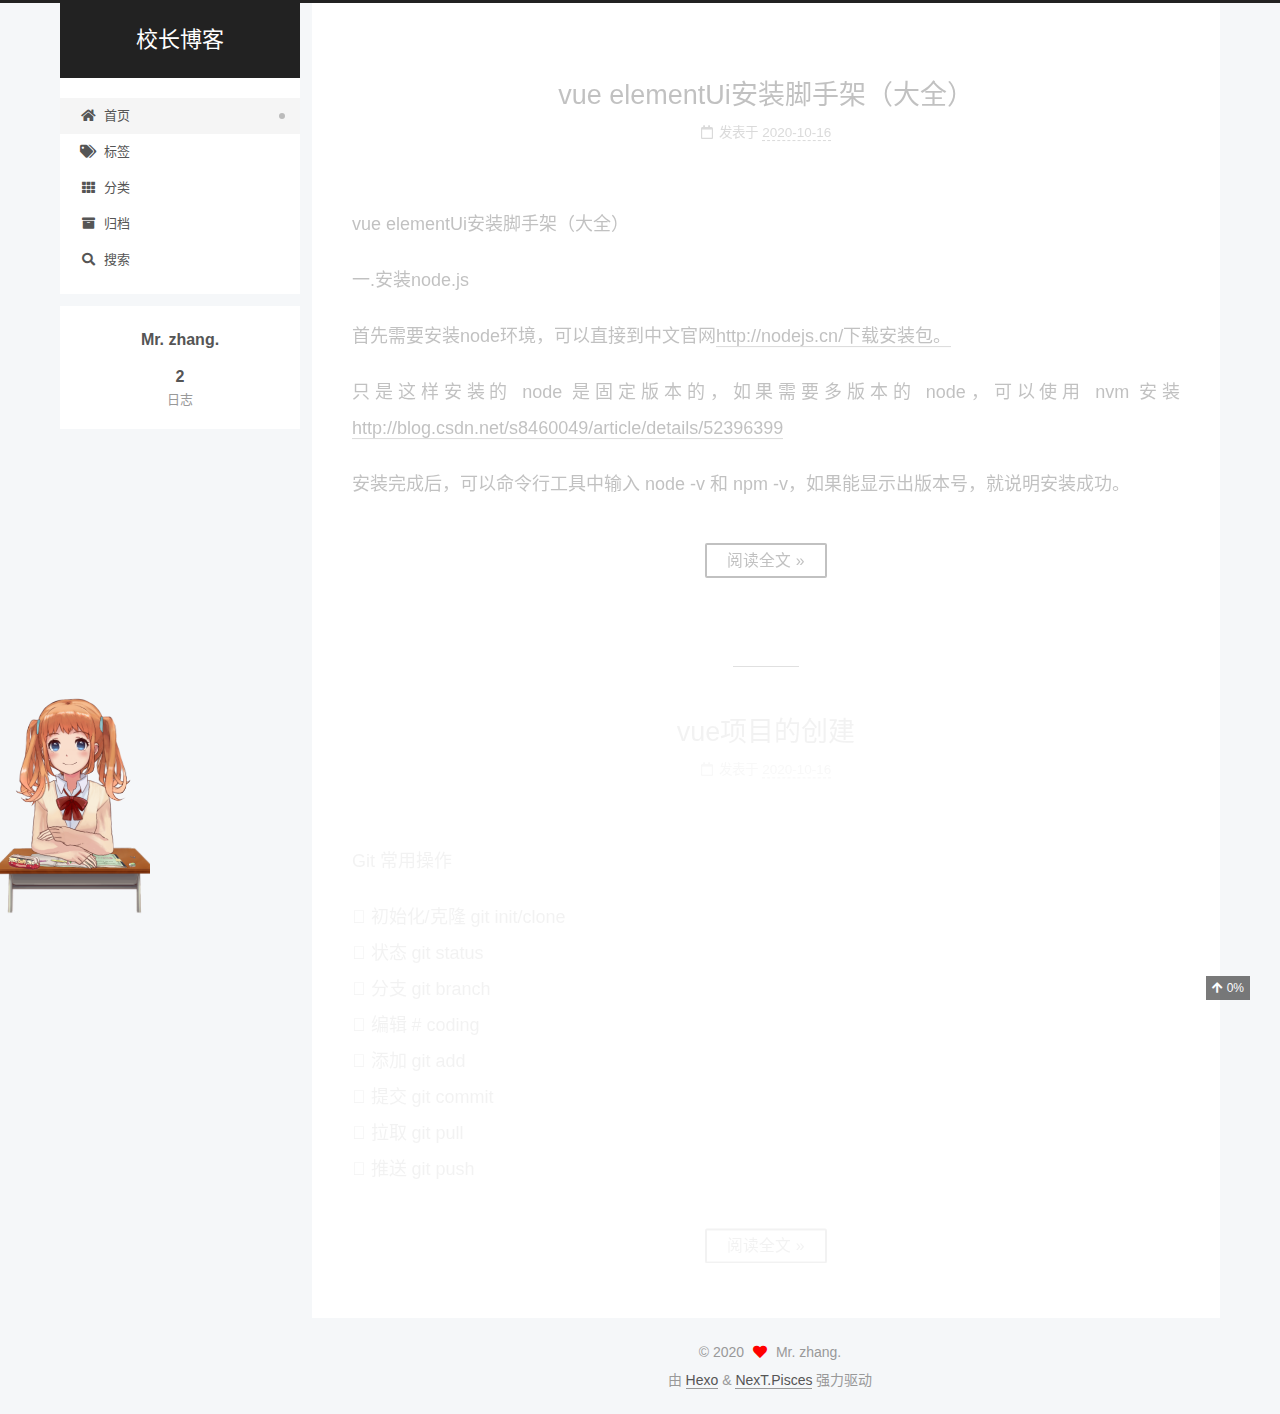
==== commit 662f78a0: "Site updated: 2020-10-19 14:27:29" ====
--- a/index.html
+++ b/index.html
@@ -17,7 +17,7 @@
 
 <script id="hexo-configurations">
     var NexT = window.NexT || {};
-    var CONFIG = {"hostname":"example.com","root":"/","scheme":"Gemini","version":"7.8.0","exturl":false,"sidebar":{"position":"left","display":"post","padding":18,"offset":12,"onmobile":false},"copycode":{"enable":false,"show_result":false,"style":null},"back2top":{"enable":true,"sidebar":false,"scrollpercent":false},"bookmark":{"enable":false,"color":"#222","save":"auto"},"fancybox":false,"mediumzoom":false,"lazyload":false,"pangu":false,"comments":{"style":"tabs","active":null,"storage":true,"lazyload":false,"nav":null},"algolia":{"hits":{"per_page":10},"labels":{"input_placeholder":"Search for Posts","hits_empty":"We didn't find any results for the search: ${query}","hits_stats":"${hits} results found in ${time} ms"}},"localsearch":{"enable":false,"trigger":"auto","top_n_per_article":1,"unescape":false,"preload":false},"motion":{"enable":true,"async":false,"transition":{"post_block":"fadeIn","post_header":"slideDownIn","post_body":"slideDownIn","coll_header":"slideLeftIn","sidebar":"slideUpIn"}}};
+    var CONFIG = {"hostname":"example.com","root":"/","scheme":"Pisces","version":"7.8.0","exturl":false,"sidebar":{"position":"left","display":"post","padding":18,"offset":12,"onmobile":false},"copycode":{"enable":false,"show_result":false,"style":null},"back2top":{"enable":true,"sidebar":false,"scrollpercent":true},"bookmark":{"enable":false,"color":"#222","save":"auto"},"fancybox":false,"mediumzoom":false,"lazyload":false,"pangu":false,"comments":{"style":"tabs","active":null,"storage":true,"lazyload":false,"nav":null},"algolia":{"hits":{"per_page":10},"labels":{"input_placeholder":"Search for Posts","hits_empty":"We didn't find any results for the search: ${query}","hits_stats":"${hits} results found in ${time} ms"}},"localsearch":{"enable":true,"trigger":"auto","top_n_per_article":1,"unescape":false,"preload":false},"motion":{"enable":true,"async":false,"transition":{"post_block":"fadeIn","post_header":"slideDownIn","post_body":"slideDownIn","coll_header":"slideLeftIn","sidebar":"slideUpIn"}},"path":"search.xml"};
   </script>
 
   <meta property="og:type" content="website">
@@ -99,6 +99,7 @@
 
   <div class="site-nav-right">
     <div class="toggle popup-trigger">
+        <i class="fa fa-search fa-fw fa-lg"></i>
     </div>
   </div>
 </div>
@@ -128,11 +129,38 @@
     <a href="/archives/" rel="section"><i class="fa fa-archive fa-fw"></i>归档</a>
 
   </li>
+      <li class="menu-item menu-item-search">
+        <a role="button" class="popup-trigger"><i class="fa fa-search fa-fw"></i>搜索
+        </a>
+      </li>
   </ul>
 </nav>
 
 
 
+  <div class="search-pop-overlay">
+    <div class="popup search-popup">
+        <div class="search-header">
+  <span class="search-icon">
+    <i class="fa fa-search"></i>
+  </span>
+  <div class="search-input-container">
+    <input autocomplete="off" autocapitalize="off"
+           placeholder="搜索..." spellcheck="false"
+           type="search" class="search-input">
+  </div>
+  <span class="popup-btn-close">
+    <i class="fa fa-times-circle"></i>
+  </span>
+</div>
+<div id="search-result">
+  <div id="no-result">
+    <i class="fa fa-spinner fa-pulse fa-5x fa-fw"></i>
+  </div>
+</div>
+
+    </div>
+  </div>
 
 </div>
     </header>
@@ -155,7 +183,7 @@
   
   
   <article itemscope itemtype="http://schema.org/Article" class="post-block" lang="zh-CN">
-    <link itemprop="mainEntityOfPage" href="http://example.com/2020/10/16/hello-world/">
+    <link itemprop="mainEntityOfPage" href="http://example.com/2020/10/16/vue-elementUi%E5%AE%89%E8%A3%85%E8%84%9A%E6%89%8B%E6%9E%B6%EF%BC%88%E5%A4%A7%E5%85%A8%EF%BC%89/">
 
     <span hidden itemprop="author" itemscope itemtype="http://schema.org/Person">
       <meta itemprop="image" content="/images/avatar.gif">
@@ -169,7 +197,7 @@
       <header class="post-header">
         <h2 class="post-title" itemprop="name headline">
           
-            <a href="/2020/10/16/hello-world/" class="post-title-link" itemprop="url">Hello World</a>
+            <a href="/2020/10/16/vue-elementUi%E5%AE%89%E8%A3%85%E8%84%9A%E6%89%8B%E6%9E%B6%EF%BC%88%E5%A4%A7%E5%85%A8%EF%BC%89/" class="post-title-link" itemprop="url">vue elementUi安装脚手架（大全）</a>
         </h2>
 
         <div class="post-meta">
@@ -178,8 +206,9 @@
                 <i class="far fa-calendar"></i>
               </span>
               <span class="post-meta-item-text">发表于</span>
-
-              <time title="创建时间：2020-10-16 16:45:26" itemprop="dateCreated datePublished" datetime="2020-10-16T16:45:26+08:00">2020-10-16</time>
+              
+
+              <time title="创建时间：2020-10-16 17:49:04 / 修改时间：18:01:29" itemprop="dateCreated datePublished" datetime="2020-10-16T17:49:04+08:00">2020-10-16</time>
             </span>
 
           
@@ -193,20 +222,86 @@
     <div class="post-body" itemprop="articleBody">
 
       
-          <p>Welcome to <a target="_blank" rel="noopener" href="https://hexo.io/">Hexo</a>! This is your very first post. Check <a target="_blank" rel="noopener" href="https://hexo.io/docs/">documentation</a> for more info. If you get any problems when using Hexo, you can find the answer in <a target="_blank" rel="noopener" href="https://hexo.io/docs/troubleshooting.html">troubleshooting</a> or you can ask me on <a target="_blank" rel="noopener" href="https://github.com/hexojs/hexo/issues">GitHub</a>.</p>
-<h2 id="Quick-Start"><a href="#Quick-Start" class="headerlink" title="Quick Start"></a>Quick Start</h2><h3 id="Create-a-new-post"><a href="#Create-a-new-post" class="headerlink" title="Create a new post"></a>Create a new post</h3><figure class="highlight bash"><table><tr><td class="gutter"><pre><span class="line">1</span><br></pre></td><td class="code"><pre><span class="line">$ hexo new <span class="string">&quot;My New Post&quot;</span></span><br></pre></td></tr></table></figure>
-
-<p>More info: <a target="_blank" rel="noopener" href="https://hexo.io/docs/writing.html">Writing</a></p>
-<h3 id="Run-server"><a href="#Run-server" class="headerlink" title="Run server"></a>Run server</h3><figure class="highlight bash"><table><tr><td class="gutter"><pre><span class="line">1</span><br></pre></td><td class="code"><pre><span class="line">$ hexo server</span><br></pre></td></tr></table></figure>
-
-<p>More info: <a target="_blank" rel="noopener" href="https://hexo.io/docs/server.html">Server</a></p>
-<h3 id="Generate-static-files"><a href="#Generate-static-files" class="headerlink" title="Generate static files"></a>Generate static files</h3><figure class="highlight bash"><table><tr><td class="gutter"><pre><span class="line">1</span><br></pre></td><td class="code"><pre><span class="line">$ hexo generate</span><br></pre></td></tr></table></figure>
-
-<p>More info: <a target="_blank" rel="noopener" href="https://hexo.io/docs/generating.html">Generating</a></p>
-<h3 id="Deploy-to-remote-sites"><a href="#Deploy-to-remote-sites" class="headerlink" title="Deploy to remote sites"></a>Deploy to remote sites</h3><figure class="highlight bash"><table><tr><td class="gutter"><pre><span class="line">1</span><br></pre></td><td class="code"><pre><span class="line">$ hexo deploy</span><br></pre></td></tr></table></figure>
-
-<p>More info: <a target="_blank" rel="noopener" href="https://hexo.io/docs/one-command-deployment.html">Deployment</a></p>
-
+          <p>vue elementUi安装脚手架（大全）</p>
+<p>一.安装node.js</p>
+<p>首先需要安装node环境，可以直接到中文官网<a target="_blank" rel="noopener" href="http://nodejs.cn/%E4%B8%8B%E8%BD%BD%E5%AE%89%E8%A3%85%E5%8C%85%E3%80%82">http://nodejs.cn/下载安装包。</a></p>
+<p>只是这样安装的 node 是固定版本的，如果需要多版本的 node，可以使用 nvm 安装<a target="_blank" rel="noopener" href="http://blog.csdn.net/s8460049/article/details/52396399">http://blog.csdn.net/s8460049/article/details/52396399</a></p>
+<p>安装完成后，可以命令行工具中输入 node -v 和 npm -v，如果能显示出版本号，就说明安装成功。</p>
+          <!--noindex-->
+            <div class="post-button">
+              <a class="btn" href="/2020/10/16/vue-elementUi%E5%AE%89%E8%A3%85%E8%84%9A%E6%89%8B%E6%9E%B6%EF%BC%88%E5%A4%A7%E5%85%A8%EF%BC%89/#more" rel="contents">
+                阅读全文 &raquo;
+              </a>
+            </div>
+          <!--/noindex-->
+        
+      
+    </div>
+
+    
+    
+    
+      <footer class="post-footer">
+        <div class="post-eof"></div>
+      </footer>
+  </article>
+  
+  
+  
+
+      
+  
+  
+  <article itemscope itemtype="http://schema.org/Article" class="post-block" lang="zh-CN">
+    <link itemprop="mainEntityOfPage" href="http://example.com/2020/10/16/vue%E9%A1%B9%E7%9B%AE%E7%9A%84%E5%88%9B%E5%BB%BA/">
+
+    <span hidden itemprop="author" itemscope itemtype="http://schema.org/Person">
+      <meta itemprop="image" content="/images/avatar.gif">
+      <meta itemprop="name" content="Mr. zhang.">
+      <meta itemprop="description" content="">
+    </span>
+
+    <span hidden itemprop="publisher" itemscope itemtype="http://schema.org/Organization">
+      <meta itemprop="name" content="校长博客">
+    </span>
+      <header class="post-header">
+        <h2 class="post-title" itemprop="name headline">
+          
+            <a href="/2020/10/16/vue%E9%A1%B9%E7%9B%AE%E7%9A%84%E5%88%9B%E5%BB%BA/" class="post-title-link" itemprop="url">vue项目的创建</a>
+        </h2>
+
+        <div class="post-meta">
+            <span class="post-meta-item">
+              <span class="post-meta-item-icon">
+                <i class="far fa-calendar"></i>
+              </span>
+              <span class="post-meta-item-text">发表于</span>
+              
+
+              <time title="创建时间：2020-10-16 17:23:56 / 修改时间：18:02:28" itemprop="dateCreated datePublished" datetime="2020-10-16T17:23:56+08:00">2020-10-16</time>
+            </span>
+
+          
+
+        </div>
+      </header>
+
+    
+    
+    
+    <div class="post-body" itemprop="articleBody">
+
+      
+          <p>Git 常用操作</p>
+<p> 初始化/克隆 git init/clone<br> 状态 git status<br> 分支 git branch<br> 编辑 # coding<br> 添加 git add<br> 提交 git commit<br> 拉取 git pull<br> 推送 git push</p>
+          <!--noindex-->
+            <div class="post-button">
+              <a class="btn" href="/2020/10/16/vue%E9%A1%B9%E7%9B%AE%E7%9A%84%E5%88%9B%E5%BB%BA/#more" rel="contents">
+                阅读全文 &raquo;
+              </a>
+            </div>
+          <!--/noindex-->
+        
       
     </div>
 
@@ -287,7 +382,7 @@
       <div class="site-state-item site-state-posts">
           <a href="/archives/">
         
-          <span class="site-state-item-count">1</span>
+          <span class="site-state-item-count">2</span>
           <span class="site-state-item-name">日志</span>
         </a>
       </div>
@@ -310,7 +405,7 @@
       <div class="footer-inner">
         
 
-        
+        <!---->
 
 <div class="copyright">
   
@@ -321,7 +416,7 @@
   </span>
   <span class="author" itemprop="copyrightHolder">Mr. zhang.</span>
 </div>
-  <div class="powered-by">由 <a href="https://hexo.io/" class="theme-link" rel="noopener" target="_blank">Hexo</a> & <a href="https://theme-next.org/" class="theme-link" rel="noopener" target="_blank">NexT.Gemini</a> 强力驱动
+  <div class="powered-by">由 <a href="https://hexo.io/" class="theme-link" rel="noopener" target="_blank">Hexo</a> & <a href="https://pisces.theme-next.org/" class="theme-link" rel="noopener" target="_blank">NexT.Pisces</a> 强力驱动
   </div>
 
         
@@ -360,20 +455,24 @@
 
 
 
-
-
-
-
-
-
-
-
-
-
-
-  
-
-  
-
-</body>
+  
+<script src="/js/local-search.js"></script>
+
+
+
+
+
+
+
+
+
+
+
+
+
+  
+
+  
+
+<script src="/live2dw/lib/L2Dwidget.min.js?094cbace49a39548bed64abff5988b05"></script><script>L2Dwidget.init({"pluginRootPath":"live2dw/","pluginJsPath":"lib/","pluginModelPath":"assets/","tagMode":false,"log":false,"model":{"jsonPath":"/live2dw/assets/shizuku.model.json"},"display":{"position":"left","width":150,"height":300},"mobile":{"show":true}});</script></body>
 </html>
--- a/css/main.css
+++ b/css/main.css
@@ -1,5 +1,5 @@
 :root {
-  --body-bg-color: #eee;
+  --body-bg-color: #f5f7f9;
   --content-bg-color: #fff;
   --card-bg-color: #f5f5f5;
   --text-color: #555;
@@ -1168,7 +1168,7 @@
 }
 .links-of-author a::before,
 .links-of-author span.exturl::before {
-  background: #ff49ed;
+  background: #4eff20;
   border-radius: 50%;
   content: ' ';
   display: inline-block;
@@ -1494,10 +1494,7 @@
   position: fixed;
   transition-property: bottom;
   z-index: 1300;
-  width: 24px;
-}
-.back-to-top span {
-  display: none;
+  width: initial;
 }
 .back-to-top:hover {
   color: #fc6423;
@@ -2141,6 +2138,106 @@
 .tag-cloud a:hover {
   color: var(--link-hover-color) !important;
 }
+.search-pop-overlay {
+  background: rgba(0,0,0,0);
+  height: 100%;
+  left: 0;
+  position: fixed;
+  top: 0;
+  transition: visibility 0s linear 0.2s, background 0.2s;
+  visibility: hidden;
+  width: 100%;
+  z-index: 1400;
+}
+.search-pop-overlay.search-active {
+  background: rgba(0,0,0,0.3);
+  transition: background 0.2s;
+  visibility: visible;
+}
+.search-popup {
+  background: var(--card-bg-color);
+  border-radius: 5px;
+  height: 80%;
+  left: calc(50% - 350px);
+  position: fixed;
+  top: 10%;
+  transform: scale(0);
+  transition: transform 0.2s;
+  width: 700px;
+  z-index: 1500;
+}
+.search-active .search-popup {
+  transform: scale(1);
+}
+@media (max-width: 767px) {
+  .search-popup {
+    border-radius: 0;
+    height: 100%;
+    left: 0;
+    margin: 0;
+    top: 0;
+    width: 100%;
+  }
+}
+.search-popup .search-icon,
+.search-popup .popup-btn-close {
+  color: #999;
+  font-size: 18px;
+  padding: 0 10px;
+}
+.search-popup .popup-btn-close {
+  cursor: pointer;
+}
+.search-popup .popup-btn-close:hover .fa {
+  color: #222;
+}
+.search-popup .search-header {
+  background: #eee;
+  border-top-left-radius: 5px;
+  border-top-right-radius: 5px;
+  display: flex;
+  padding: 5px;
+}
+.search-popup input.search-input {
+  background: transparent;
+  border: 0;
+  outline: 0;
+  width: 100%;
+}
+.search-popup input.search-input::-webkit-search-cancel-button {
+  display: none;
+}
+.search-popup .search-input-container {
+  flex-grow: 1;
+  padding: 2px;
+}
+.search-popup ul.search-result-list {
+  margin: 0 5px;
+  padding: 0;
+  width: 100%;
+}
+.search-popup p.search-result {
+  border-bottom: 1px dashed #ccc;
+  padding: 5px 0;
+}
+.search-popup a.search-result-title {
+  font-weight: bold;
+}
+.search-popup .search-keyword {
+  border-bottom: 1px dashed #ff2a2a;
+  color: #ff2a2a;
+  font-weight: bold;
+}
+.search-popup #search-result {
+  display: flex;
+  height: calc(100% - 55px);
+  overflow: auto;
+  padding: 5px 25px;
+}
+.search-popup #no-result {
+  color: #ccc;
+  margin: auto;
+}
 .header {
   margin: 0 auto;
   position: relative;
@@ -2164,7 +2261,7 @@
 .header-inner {
   background: var(--content-bg-color);
   border-radius: initial;
-  box-shadow: 0 2px 2px 0 rgba(0,0,0,0.12), 0 3px 1px -2px rgba(0,0,0,0.06), 0 1px 5px 0 rgba(0,0,0,0.12);
+  box-shadow: initial;
   overflow: hidden;
   padding: 0;
   position: absolute;
@@ -2197,7 +2294,7 @@
 .content-wrap {
   background: var(--content-bg-color);
   border-radius: initial;
-  box-shadow: 0 2px 2px 0 rgba(0,0,0,0.12), 0 3px 1px -2px rgba(0,0,0,0.06), 0 1px 5px 0 rgba(0,0,0,0.12);
+  box-shadow: initial;
   box-sizing: border-box;
   padding: 40px;
   width: calc(100% - 252px);
@@ -2355,7 +2452,7 @@
 .sidebar-inner {
   background: var(--content-bg-color);
   border-radius: initial;
-  box-shadow: 0 2px 2px 0 rgba(0,0,0,0.12), 0 3px 1px -2px rgba(0,0,0,0.06), 0 1px 5px 0 rgba(0,0,0,0.12), 0 -1px 0.5px 0 rgba(0,0,0,0.09);
+  box-shadow: initial;
   box-sizing: border-box;
   color: var(--text-color);
   width: 240px;
@@ -2439,127 +2536,3 @@
 .links-of-blogroll-item {
   padding: 0;
 }
-.content-wrap {
-  background: initial;
-  box-shadow: initial;
-  padding: initial;
-}
-.post-block {
-  background: var(--content-bg-color);
-  border-radius: initial;
-  box-shadow: 0 2px 2px 0 rgba(0,0,0,0.12), 0 3px 1px -2px rgba(0,0,0,0.06), 0 1px 5px 0 rgba(0,0,0,0.12);
-  padding: 40px;
-}
-.post-block + .post-block {
-  border-radius: initial;
-  box-shadow: 0 2px 2px 0 rgba(0,0,0,0.12), 0 3px 1px -2px rgba(0,0,0,0.06), 0 1px 5px 0 rgba(0,0,0,0.12), 0 -1px 0.5px 0 rgba(0,0,0,0.09);
-  margin-top: 12px;
-}
-.comments {
-  background: var(--content-bg-color);
-  border-radius: initial;
-  box-shadow: 0 2px 2px 0 rgba(0,0,0,0.12), 0 3px 1px -2px rgba(0,0,0,0.06), 0 1px 5px 0 rgba(0,0,0,0.12), 0 -1px 0.5px 0 rgba(0,0,0,0.09);
-  margin-top: 12px;
-  padding: 40px;
-}
-.tabs-comment {
-  margin-top: 1em;
-}
-.content {
-  padding-top: initial;
-}
-.post-eof {
-  display: none;
-}
-.pagination {
-  background: var(--content-bg-color);
-  border-radius: initial;
-  border-top: initial;
-  box-shadow: 0 2px 2px 0 rgba(0,0,0,0.12), 0 3px 1px -2px rgba(0,0,0,0.06), 0 1px 5px 0 rgba(0,0,0,0.12), 0 -1px 0.5px 0 rgba(0,0,0,0.09);
-  margin: 12px 0 0;
-  padding: 10px 0 10px;
-}
-.pagination .prev,
-.pagination .next,
-.pagination .page-number {
-  margin-bottom: initial;
-  top: initial;
-}
-.main {
-  padding-bottom: initial;
-}
-.footer {
-  bottom: auto;
-}
-.sub-menu {
-  border-bottom: initial;
-  box-shadow: 0 2px 2px 0 rgba(0,0,0,0.12), 0 3px 1px -2px rgba(0,0,0,0.06), 0 1px 5px 0 rgba(0,0,0,0.12);
-}
-.sub-menu + .content .post-block {
-  box-shadow: 0 2px 2px 0 rgba(0,0,0,0.12), 0 3px 1px -2px rgba(0,0,0,0.06), 0 1px 5px 0 rgba(0,0,0,0.12), 0 -1px 0.5px 0 rgba(0,0,0,0.09);
-  margin-top: 12px;
-}
-@media (min-width: 768px) and (max-width: 991px) {
-  .sub-menu + .content .post-block {
-    margin-top: 10px;
-  }
-}
-@media (max-width: 767px) {
-  .sub-menu + .content .post-block {
-    margin-top: 8px;
-  }
-}
-.post-body h1,
-.post-body h2 {
-  border-bottom: 1px solid #eee;
-}
-.post-body h3 {
-  border-bottom: 1px dotted #eee;
-}
-@media (min-width: 768px) and (max-width: 991px) {
-  .content-wrap {
-    padding: 10px;
-  }
-  .posts-expand .post-button {
-    margin-top: 20px;
-  }
-  .post-block {
-    border-radius: initial;
-    box-shadow: 0 2px 2px 0 rgba(0,0,0,0.12), 0 3px 1px -2px rgba(0,0,0,0.06), 0 1px 5px 0 rgba(0,0,0,0.12), 0 -1px 0.5px 0 rgba(0,0,0,0.09);
-    padding: 20px;
-  }
-  .post-block + .post-block {
-    margin-top: 10px;
-  }
-  .comments {
-    margin-top: 10px;
-    padding: 10px 20px;
-  }
-  .pagination {
-    margin: 10px 0 0;
-  }
-}
-@media (max-width: 767px) {
-  .content-wrap {
-    padding: 8px;
-  }
-  .posts-expand .post-button {
-    margin: 12px 0;
-  }
-  .post-block {
-    border-radius: initial;
-    box-shadow: 0 2px 2px 0 rgba(0,0,0,0.12), 0 3px 1px -2px rgba(0,0,0,0.06), 0 1px 5px 0 rgba(0,0,0,0.12), 0 -1px 0.5px 0 rgba(0,0,0,0.09);
-    min-height: auto;
-    padding: 12px;
-  }
-  .post-block + .post-block {
-    margin-top: 8px;
-  }
-  .comments {
-    margin-top: 8px;
-    padding: 10px 12px;
-  }
-  .pagination {
-    margin: 8px 0 0;
-  }
-}
